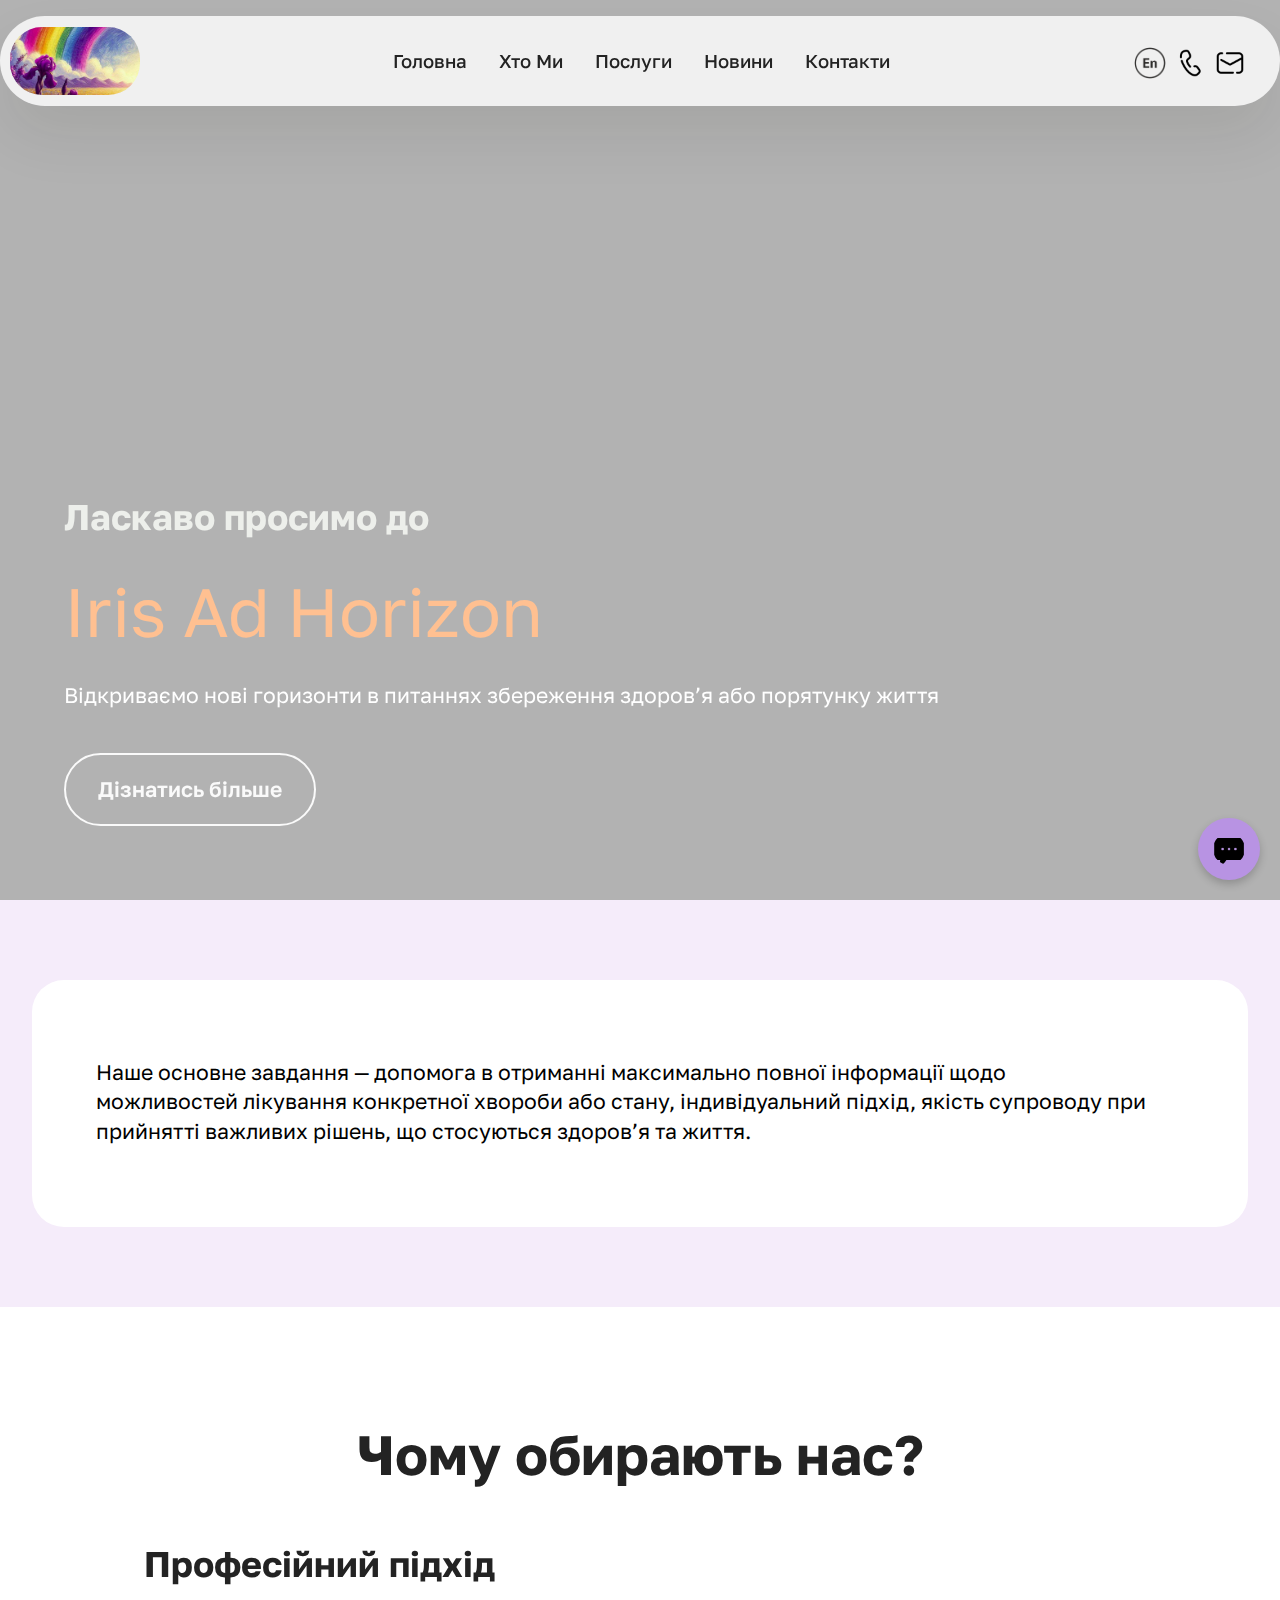
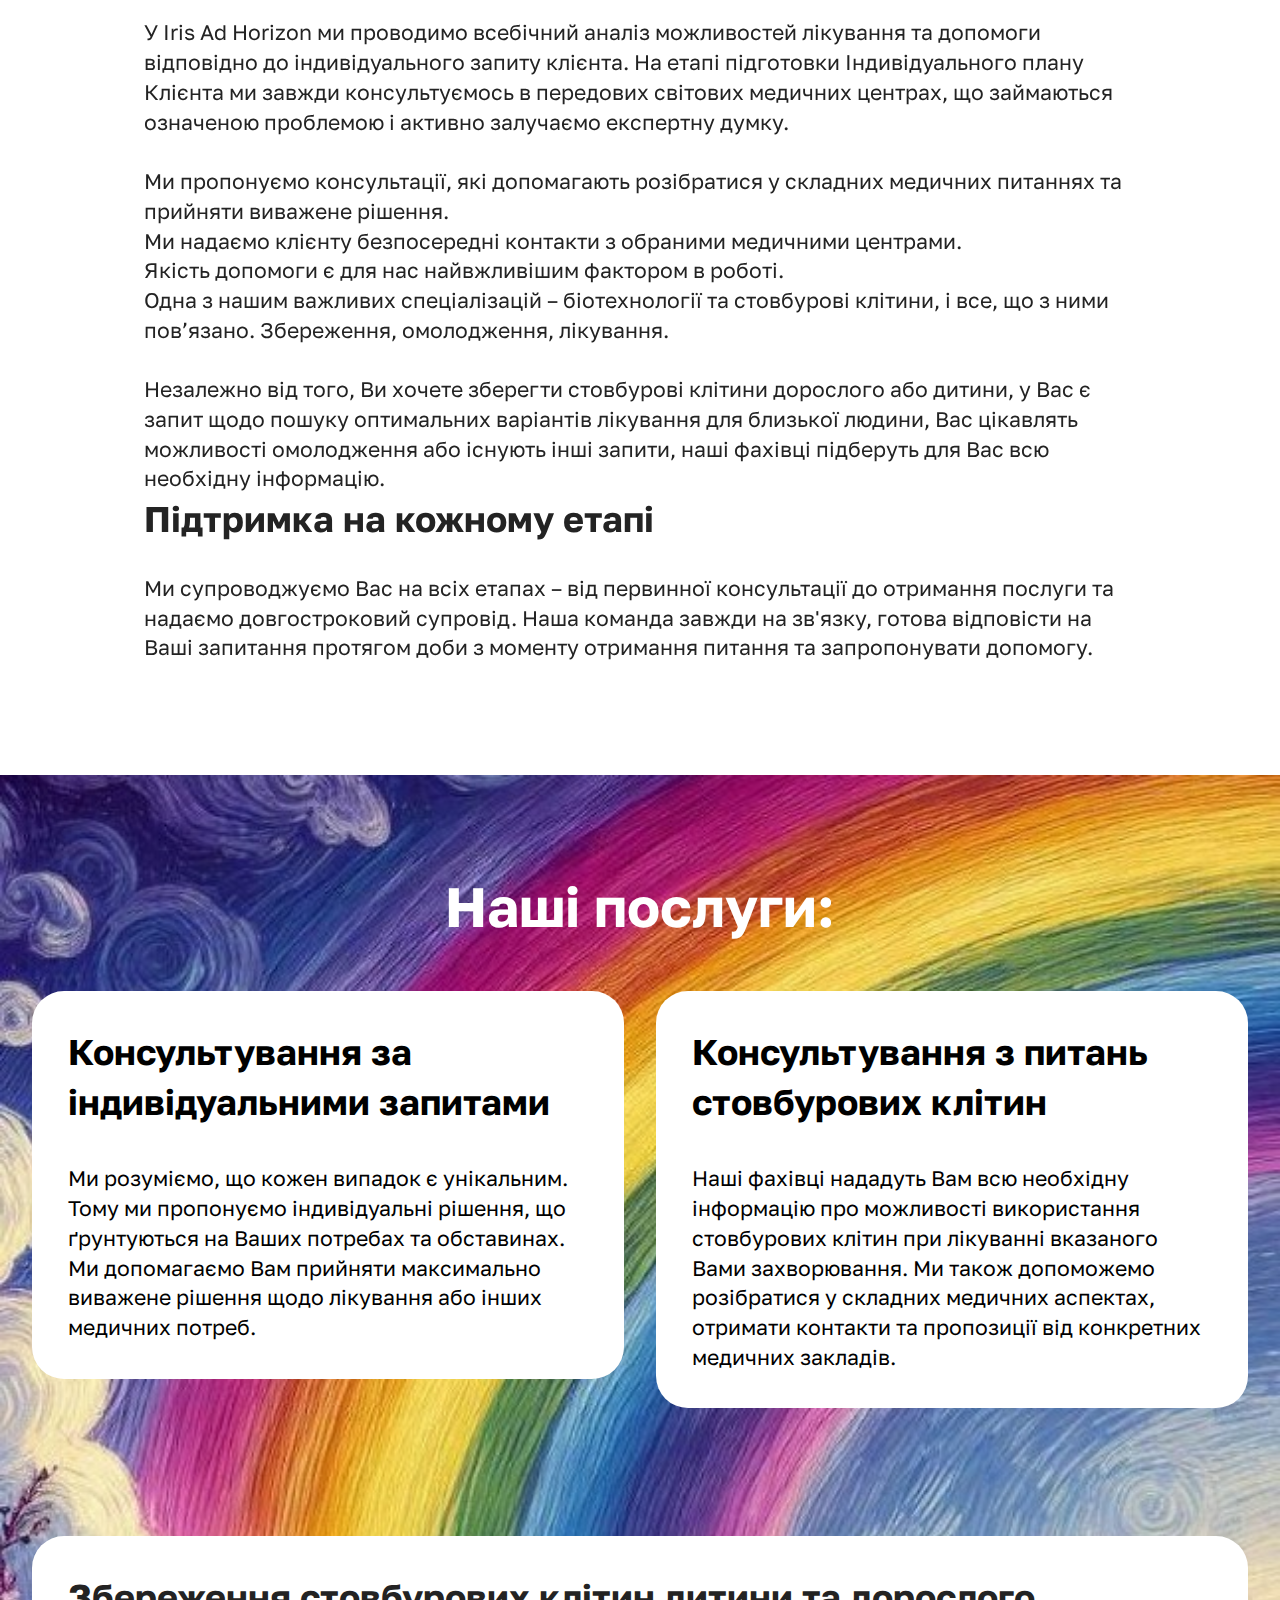
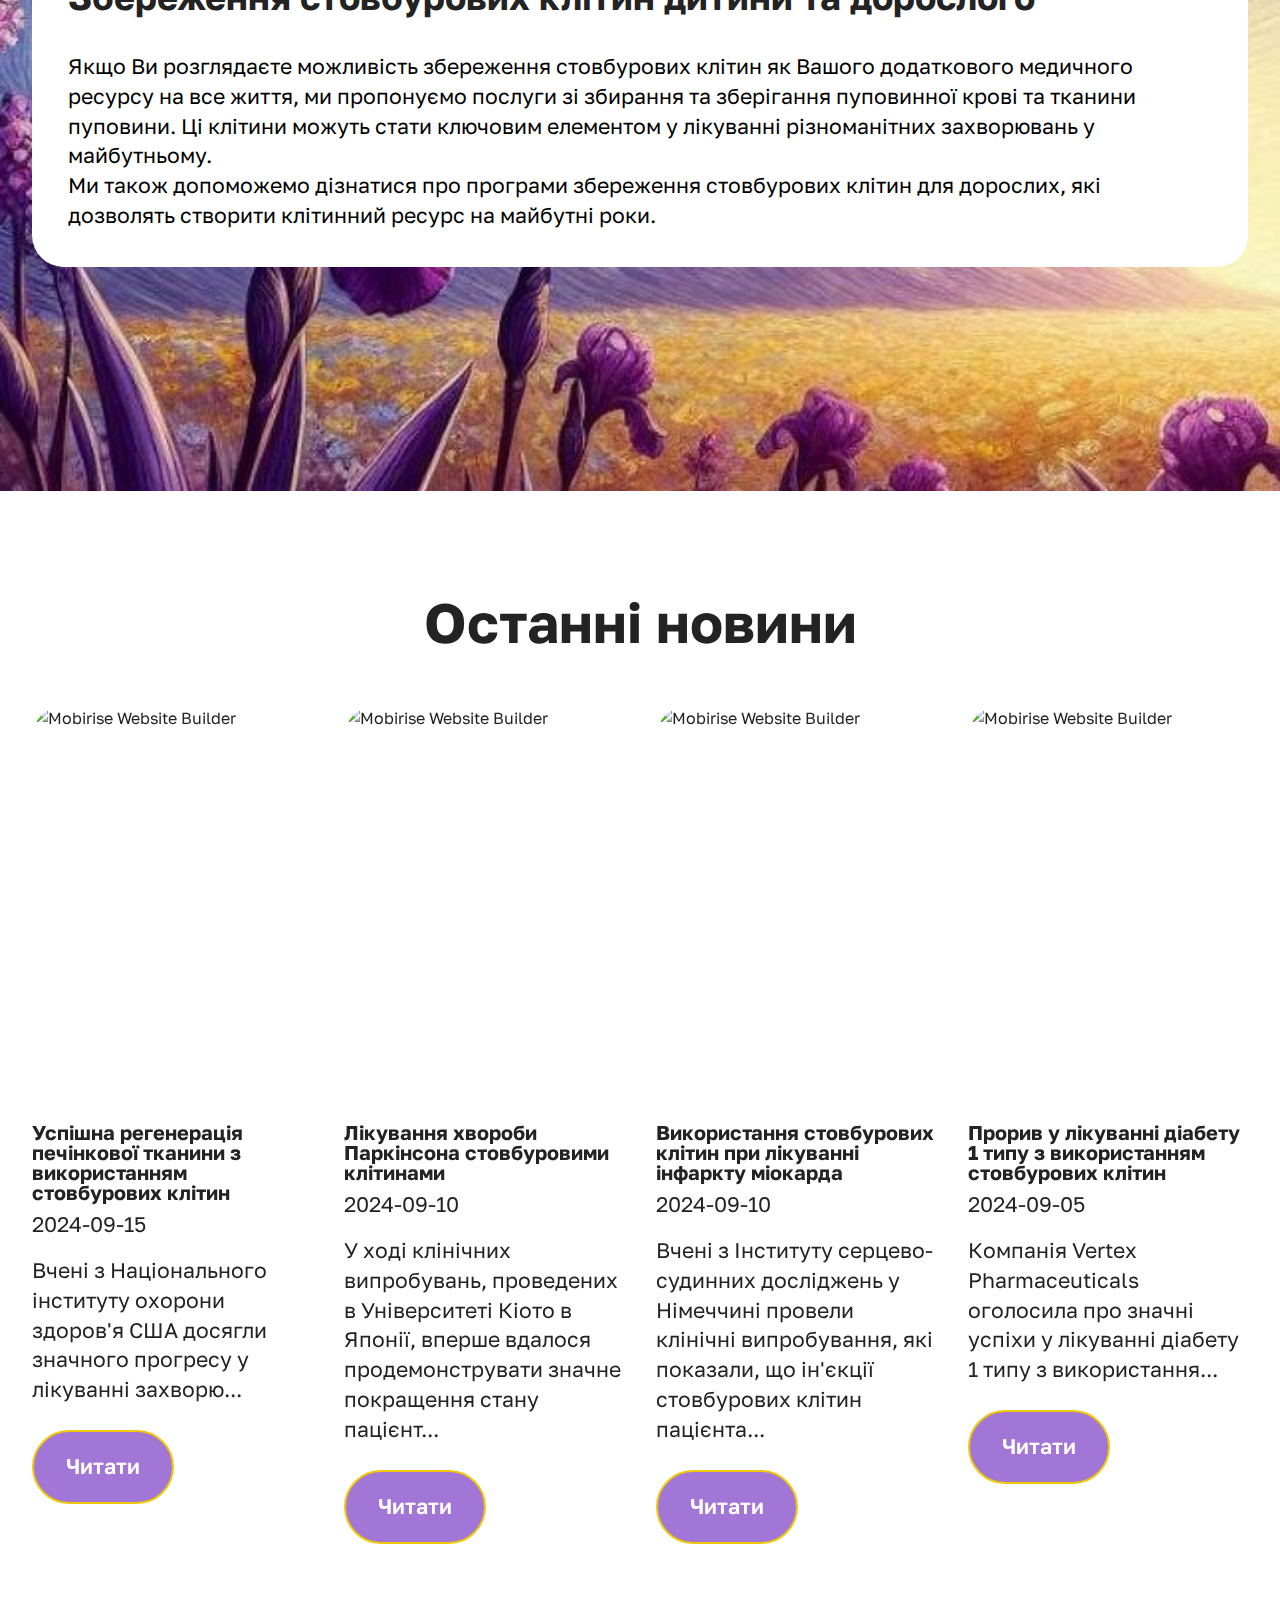
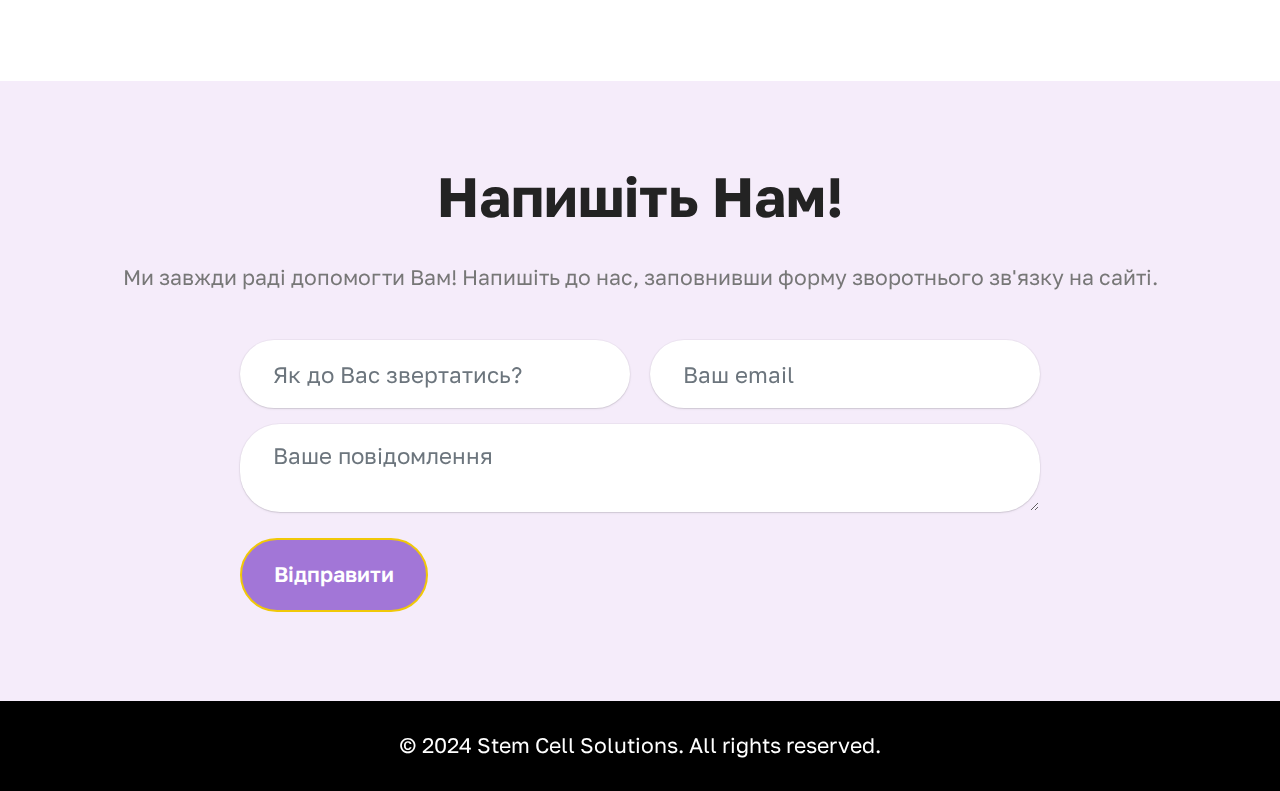
==== index.html @ 9f1b7151 "Initial commit" ====
<!DOCTYPE html>
<html >
<head>

  <meta charset="UTF-8">
  <meta http-equiv="X-UA-Compatible" content="IE=edge">
  <meta name="Iris Ad Horizon">
  <meta name="viewport" content="width=device-width, initial-scale=1, minimum-scale=1">
  <link rel="shortcut icon" href="accets/images/photo-1471864190281-a93a3070b-h_m16xh5ws.jpg" type="accets/image/x-icon">
  <meta name="description" content="Explore our mission to promote stem cell knowledge and provide personalized solutions for consultations and storage, ensuring safety and innovation.">
  <title>Iris Ad Horizon</title>
  <link rel="stylesheet" href="accets/css/stylesheet_v1.css">
  <link rel="stylesheet" href="accets/css/stylesheet_v2.css">
  <link rel="stylesheet" href="accets/css/stylesheet_v3.css">
  <link rel="stylesheet" href="accets/css/stylesheet_v4.css">
  <link rel="stylesheet" href="accets/css/stylesheet_v5.css">
  <link rel="stylesheet" href="accets/css/stylesheet_v6.css">
  <link rel="stylesheet" href="accets/css/stylesheet_v7.css">
  <link rel="preload" href="https://fonts.googleapis.com/css2?family=Golos+Text:wght@400;700&display=swap&display=swap" as="style" onload="this.onload=null;this.rel='stylesheet'">
  <noscript><link rel="stylesheet" href="https://fonts.googleapis.com/css2?family=Golos+Text:wght@400;700&display=swap&display=swap"></noscript>
  <link rel="stylesheet" href="accets/css/stylesheet_v8.css" type="text/css">

</head>
<body>

<!-- HTML -->
<div id="call-widget">
  <div id="call-button">
      <img src="accets/icon/social_media.png" alt="Email" width="32" height="32">
  </div>
  <div id="messenger-menu">
    <a href="https://t.me/@" target="_blank">
      <img src="accets/icon/telegram.png" alt="Telegram" />
    </a>
    <a href="viber://chat?number=%2B380961358158">
      <img src="accets/icon/viber.png" alt="Viber" />
    </a>
    <a href="https://wa.me/380961358158">
      <img src="accets/icon/whats_up.png" alt="WhatsUp" />
    </a>
  </div>
</div>

  <section data-bs-version="5.1" class="menu menu2 cid-uoF4M8DX22" once="menu" id="menu-5-uoF4M8DX22">
        

        <nav class="navbar navbar-dropdown navbar-fixed-top navbar-expand-lg">
                <div class="container">
                        <div class="navbar-brand">
                                <span class="navbar-logo">
                                        <a href="index.html">
                                                <img src="accets/images/photo-1471864190281-a93a3070b-h_m16xh5ws.jpg" alt="Flower field" style="height: 4.3rem;">
                                        </a>
                                </span>
                                
                        </div>
                        <button class="navbar-toggler" type="button" data-toggle="collapse" data-bs-toggle="collapse" data-target="#navbarSupportedContent" data-bs-target="#navbarSupportedContent" aria-controls="navbarNavAltMarkup" aria-expanded="false" aria-label="Toggle navigation">
                                <div class="hamburger">
                                        <span>
                                            <link rel="icon" href="accets/icon/logo.png" type="image/x-icon">
                                        </span>
                                        <span></span>
                                </div>
                        </button>
                        <div class="collapse navbar-collapse" id="navbarSupportedContent">
                                <ul class="navbar-nav nav-dropdown nav-right" data-app-modern-menu="true"><li class="nav-item">
                                                <a class="nav-link link text-black display-4" href="index.html">Головна</a>
                                        </li>
                                        <li class="nav-item">
                                                <a class="nav-link link text-black display-4" href="about_us.html" aria-expanded="false">Хто Ми<br></a>
                                        </li>
                                        <li class="nav-item">
                                                <a class="nav-link link text-black display-4" href="price.html">Послуги</a>
                                        </li>
                                        <li class="nav-item">
                                                <a class="nav-link link text-black display-4" href="news.html">Новини</a>
                                        </li>
                                        <li class="nav-item">
                                                <a class="nav-link link text-black display-4" href="contact.html">Контакти</a>
                                        </li>

                                </ul>
                            
                                <div class="icons-menu">
                                        <a class="iconfont-wrapper" href="mailto: service@irismedconsult.com">
                                               <img src="accets/icon/change_language.png" alt="Change language" width="32" height="32">
                                        </a>
                                        <a class="iconfont-wrapper" href="tel:+380 96 135 8158">
                                            <img src="accets/icon/phone.png" alt="Phone" width="32" height="32">
                                        </a>
                                        <a class="iconfont-wrapper" href="mailto: service@irismedconsult.com">
                                               <img src="accets/icon/email.png" alt="Email" width="32" height="32">
                                        </a>
                                        
                                </div>
                                
                        </div>
                </div>
        </nav>
</section>

<section data-bs-version="5.1" class="header18 cid-uoF4M8DMBl mbr-fullscreen mbr-parallax-background" id="hero-15-uoF4M8DMBl">


  <div class="mbr-overlay" style="opacity: 0.3; background-color: rgb(0, 0, 0);"></div>
  <div class="container-fluid">
    <div class="row">
      <div class="content-wrap col-12 col-md-12">
        <h1 class="mbr-section-title mbr-fonts-style mbr-white mb-4 display-5"><strong>Ласкаво просимо до</strong></h1>
        <h2 class="mbr-section-subtitle mbr-fonts-style mbr-white mb-4 display-1">Iris Ad Horizon</h2>
        <p class="mbr-fonts-style mbr-text mbr-white mb-4 display-7">Відкриваємо нові горизонти в питаннях збереження здоров’я або порятунку життя<br></p>
        <div class="mbr-section-btn"><a class="btn btn-white-outline display-7" href="about_us.html">Дізнатись більше</a></div>
      </div>
    </div>
  </div>
</section>

<section data-bs-version="5.1" class="article8 cid-uoF4M8Fifi" id="about-us-8-uoF4M8Fifi">

  <div class="container">
    <div class="row justify-content-center">
      <div class="card col-md-12 col-lg-12">
        <div class="card-wrapper">
          <div class="image-wrapper d-flex justify-content-center mb-4">

          </div>
          <div class="card-content-text">

          <div class="row card-box align-left">


            <div class="item features-without-image col-12">
              <div class="item-wrapper">

                <p class="mbr-text mbr-fonts-style display-7"><br>Наше основне завдання — допомога в отриманні максимально повної інформації щодо можливостей лікування конкретної хвороби або стану, індивідуальний підхід, якість  супроводу при прийнятті важливих рішень, що стосуються здоров’я та життя. </p>
              </div>
            </div>

          </div>
          </div>
        </div>
      </div>
    </div>
  </div>
</section>

<section data-bs-version="5.1" class="features032 .cid-uoF4M8Fam5" id="features032-1" style="padding: 7em;">

    <div class="mbr-overlay" style="opacity: 0.5; background-color: rgb(255, 255, 255);"></div>
  <div class="container">
    <div class="row justify-content-center">
      <div class="col-12 mb-5 content-head">
        <h3 class="mbr-section-title mbr-fonts-style align-center mb-0 display-2"><strong>Чому обирають нас?</strong></h3>
      </div>
    </div>
    <div class="row">
      <div class="item features-without-image col-12 col-lg-12 active item-mb">
        <div class="item-wrapper">
          <div class="card-box align-left">

               <h6 class="panel-title-edit mbr-semibold mbr-fonts-style mb-0 display-5"><b>Професійний підхід</b></h6>
               <p class="card-text mbr-fonts-style display-7"><br> У Iris Ad Horizon ми проводимо всебічний аналіз можливостей лікування та допомоги відповідно до індивідуального запиту клієнта. На етапі підготовки Індивідуального плану Клієнта ми завжди консультуємось в передових світових медичних центрах, що займаються означеною проблемою і активно залучаємо експертну думку.<br>
<br>Ми пропонуємо консультації, які допомагають  розібратися у складних медичних питаннях та прийняти виважене рішення.<br>
Ми надаємо клієнту безпосередні контакти з обраними медичними центрами.<br>
 Якість допомоги є для нас найвжливішим фактором в роботі.<br>
Одна з нашим важливих спеціалізацій – біотехнології та стовбурові клітини, і все, що з ними пов’язано. Збереження, омолодження, лікування.<br>

<br>Незалежно від того, Ви хочете зберегти стовбурові клітини дорослого або дитини, у Вас є  запит щодо пошуку оптимальних варіантів лікування для близької людини, Вас цікавлять можливості омолодження або існують інші запити, наші фахівці підберуть для Вас всю необхідну інформацію.</p>
          </div>
        </div>
      </div>

      <div class="item features-without-image col-12 col-lg-12 active item-mb">
        <div class="item-wrapper">
          <div class="card-box align-left">

               <h6 class="panel-title-edit mbr-semibold mbr-fonts-style mb-0 display-5"><b>Підтримка на кожному етапі</b></h6>
               <p class="card-text mbr-fonts-style display-7"><br> Ми супроводжуємо Вас на всіх етапах – від первинної консультації до отримання  послуги та надаємо довгостроковий супровід. Наша команда завжди на зв'язку, готова відповісти на Ваші запитання протягом доби з моменту отримання питання та запропонувати допомогу.
          </div>
        </div>
      </div>


    </div>
  </div>
</section>

<!--<section data-bs-version="5.1" class="list1 cid-uoF4M8EHma" id="faq-1-uoF4M8EHma">-->
<!--    -->
<!--    -->
<!--    <div class="container">-->
<!--        <div class="row justify-content-center">-->
<!--            <div class="col-12 col-md-12 col-lg-10 m-auto">-->
<!--                <div class="content">-->
<!--                    <div class="row justify-content-center mb-5">-->
<!--                        <div class="col-12 content-head">-->
<!--                            <div class="mbr-section-head">-->
<!--                                <h4 class="mbr-section-title mbr-fonts-style align-center mb-0 display-2">-->
<!--                                    <strong>Чому обирають нас?</strong><br>-->
<!--                                </h4>-->
<!--                                -->
<!--                            </div>-->
<!--                        </div>-->
<!--                    </div>-->
<!--                    <div id="bootstrap-accordion_4" class="panel-group accordionStyles accordion" role="tablist" aria-multiselectable="true">-->
<!--                        <div class="card">-->
<!--                            <div class="card-header" role="tab" id="headingOne">-->
<!--                                <a role="button" class="panel-title collapsed" data-toggle="collapse" data-bs-toggle="collapse" data-core="" href="#collapse1_4" aria-expanded="false" aria-controls="collapse1">-->
<!--                                    <h6 class="panel-title-edit mbr-semibold mbr-fonts-style mb-0 display-5">Експертне консультування</h6>-->
<!--                                     <span class="sign"><img src="accets/icon/arrow.png" alt="arrow" width="10" height="10"></span>-->
<!--                                </a>-->
<!--                            </div>-->
<!--                            <div id="collapse1_4" class="panel-collapse noScroll collapse" role="tabpanel" aria-labelledby="headingOne" data-parent="#accordion" data-bs-parent="#bootstrap-accordion_4">-->
<!--                                <div class="panel-body">-->
<!--                                    <p class="mbr-fonts-style panel-text display-7">У Iris Ad Horizon ми пишаємося нашим глибоким розумінням усіх аспектів використання стовбурових клітин. Ми пропонуємо консультації, які допоможуть вам розібратися у складних медичних питаннях, пов'язаних із клітинними технологіями. Незалежно від того, чи ви хочете зберегти пуповинну кров вашої дитини або дізнатися про інші способи використання стовбурових клітин, наші фахівці нададуть вам всю необхідну інформацію.</p>-->
<!--                                </div>-->
<!--                            </div>-->
<!--                        </div>-->
<!--                        <div class="card">-->
<!--                            <div class="card-header" role="tab" id="headingOne">-->
<!--                                <a role="button" class="panel-title collapsed" data-toggle="collapse" data-bs-toggle="collapse" data-core="" href="#collapse2_4" aria-expanded="false" aria-controls="collapse2">-->
<!--                                    <h6 class="panel-title-edit mbr-semibold mbr-fonts-style mb-0 display-5">Персоналізовані рішення для здоров'я</h6>-->
<!--                                    <span class="sign"><img src="accets/icon/arrow.png" alt="arrow" width="10" height="10"></span>-->
<!--                                </a>-->
<!--                            </div>-->
<!--                            <div id="collapse2_4" class="panel-collapse noScroll collapse" role="tabpanel" aria-labelledby="headingOne" data-parent="#accordion" data-bs-parent="#bootstrap-accordion_4">-->
<!--                                <div class="panel-body">-->
<!--                                    <p class="mbr-fonts-style panel-text display-7">Ми розуміємо, що кожен випадок є унікальним. Тому ми пропонуємо індивідуальний підхід, що ґрунтується на ваших потребах та обставинах. Ми допомагаємо вам не просто вибрати послугу, але й ухвалити обґрунтоване рішення, яке буде оптимальним для вашої родини.</p>-->
<!--                                </div>-->
<!--                            </div>-->
<!--                        </div>-->
<!--                        <div class="card">-->
<!--                            <div class="card-header" role="tab" id="headingOne">-->
<!--                                <a role="button" class="panel-title collapsed" data-toggle="collapse" data-bs-toggle="collapse" data-core="" href="#collapse3_4" aria-expanded="false" aria-controls="collapse3">-->
<!--                                    <h6 class="panel-title-edit mbr-semibold mbr-fonts-style mb-0 display-5">Доступ до кращих технологій та партнерів</h6>-->
<!--                                    <span class="sign"><img src="accets/icon/arrow.png" alt="arrow" width="10" height="10"></span>-->
<!--                                </a>-->
<!--                            </div>-->
<!--                            <div id="collapse3_4" class="panel-collapse noScroll collapse" role="tabpanel" aria-labelledby="headingOne" data-parent="#accordion" data-bs-parent="#bootstrap-accordion_4">-->
<!--                                <div class="panel-body">-->
<!--                                    <p class="mbr-fonts-style panel-text display-7"> Співпрацюючи з передовими біобанками, такими як Swiss Stem Cells Biotech (SSCB), ми забезпечуємо доступ до найсучасніших технологій у галузі зберігання стовбурових клітин. Ваші зразки будуть надійно збережені у Швейцарії — країні, яка славиться своїми високими стандартами якості.</p>-->
<!--                                </div>-->
<!--                            </div>-->
<!--                        </div>-->
<!--                        <div class="card">-->
<!--                            <div class="card-header" role="tab" id="headingOne">-->
<!--                                <a role="button" class="panel-title collapsed" data-toggle="collapse" data-bs-toggle="collapse" data-core="" href="#collapse4_4" aria-expanded="false" aria-controls="collapse4">-->
<!--                                    <h6 class="panel-title-edit mbr-semibold mbr-fonts-style mb-0 display-5">Підтримка на кожному етапі</h6>-->
<!--                                    <span class="sign"><img src="accets/icon/arrow.png" alt="arrow" width="10" height="10"></span>-->
<!--                                </a>-->
<!--                            </div>-->
<!--                            <div id="collapse4_4" class="panel-collapse noScroll collapse" role="tabpanel" aria-labelledby="headingOne" data-parent="#accordion" data-bs-parent="#bootstrap-accordion_4">-->
<!--                                <div class="panel-body">-->
<!--                                    <p class="mbr-fonts-style panel-text display-7"> Ми супроводжуємо вас на всіх етапах – від первинної консультації до виконання обраних послуг та довгострокового супроводу. Наша команда завжди на зв'язку, готова відповісти на ваші запитання та запропонувати допомогу.</p>-->
<!--                                </div>-->
<!--                            </div>-->
<!--                        </div>-->
<!--                        -->
<!--                        -->
<!--                    </div>-->
<!--                </div>-->
<!--            </div>-->
<!--        </div>-->
<!--    </div>-->
<!--</section>-->

<section data-bs-version="5.1" class="features032 cid-uoFo0C6xsm" id="features032-2">

  <div class="container">
    <div class="row justify-content-center">
      <div class="col-12 mb-5 content-head">
        <h3 class="mbr-section-title mbr-fonts-style align-center mb-0 display-2"><strong>Наші послуги:</strong></h3>
        
      </div>
    </div>
    <div class="row">
      
      <div class="item features-without-image col-12 col-lg-6 item-mb">
        <div class="item-wrapper">
          <div class="card-box align-left">
            
            <h5 class="card-title mbr-fonts-style display-5"><strong>Консультування за індивідуальними запитами</strong></h5>
            <p class="card-text mbr-fonts-style display-7"> <br>Ми розуміємо, що кожен випадок є унікальним. Тому ми пропонуємо індивідуальні рішення, що ґрунтуються на Ваших потребах та обставинах. Ми допомагаємо Вам прийняти максимально виважене рішення щодо лікування або інших медичних потреб.</p>
          </div>
        </div>
      </div><div class="item features-without-image col-12 col-lg-6 item-mb">
        <div class="item-wrapper">
          <div class="card-box align-left">
            
            <h5 class="card-title mbr-fonts-style display-5"><strong>Консультування з питань стовбурових клітин</strong></h5>
            <p class="card-text mbr-fonts-style display-7"><br>Наші фахівці нададуть Вам всю необхідну інформацію про можливості використання стовбурових клітин при лікуванні вказаного Вами захворювання. Ми також допоможемо розібратися у складних медичних аспектах, отримати контакти та пропозиції від конкретних медичних закладів.</p>
          </div>
        </div>
      </div>
      
      
    <div class="item features-without-image col-12 col-lg-12 active item-mb">
        <div class="item-wrapper">
          <div class="card-box align-left">

               <h6 class="panel-title-edit mbr-semibold mbr-fonts-style mb-0 display-5"><b>Збереження стовбурових клітин дитини та дорослого</b></h6>
               <p class="card-text mbr-fonts-style display-7"><br> Якщо Ви розглядаєте можливість збереження стовбурових клітин як Вашого додаткового медичного ресурсу на все життя, ми пропонуємо послуги зі збирання та зберігання пуповинної крові та тканини пуповини. Ці клітини можуть стати ключовим елементом у лікуванні різноманітних захворювань у майбутньому.
 <br>Ми також допоможемо дізнатися про програми збереження стовбурових клітин для дорослих, які дозволять створити клітинний ресурс на майбутні роки.
          </div>
        </div>
      </div>
      
    </div>
  </div>
</section>


<section data-bs-version="5.1" class="features03 cid-uoF4M8Fam5" id="news-1-uoF4M8Fam5">
  
  
  <div class="container-fluid">
    <div class="row justify-content-center mb-5">
      <div class="col-12 content-head">
        <div class="mbr-section-head">
          <h4 class="mbr-section-title mbr-fonts-style align-center mb-0 display-2">
            <strong>Останні новини</strong><br>
          </h4>
          
        </div>
      </div>
    </div>
    <div class="row">
      <div class="item features-image col-12 col-md-6 col-lg-3 active">
        <div class="item-wrapper">
          <div class="item-img mb-3">
            <img src="https://r.mobirisesite.com/704950/assets/images/photo-1554734867-bf3c00a49371.jpeg" alt="Mobirise Website Builder" title="" data-slide-to="1" data-bs-slide-to="1">
          </div>
          <div class="item-content align-left">
            <h5 class="item-title mbr-fonts-style mt-0 mb-2"><strong>Успішна регенерація печінкової тканини з використанням стовбурових клітин</strong></h5>
            <p class="mbr-text mbr-fonts-style mb-3 display-7">2024-09-15</p>
            <p class="mbr-text mbr-fonts-style mb-3 display-7">Вчені з Національного інституту охорони здоров'я США досягли значного прогресу у лікуванні захворю...</p>
            <div class="mbr-section-btn item-footer"><a href="" class="btn item-btn btn-primary display-7">Читати</a></div>
          </div>
        </div>
      </div>
      <div class="item features-image col-12 col-md-6 col-lg-3">
        <div class="item-wrapper">
          <div class="item-img mb-3">
              <img src="https://r.mobirisesite.com/704950/assets/images/g7404f0bc02bd22dcd1096facae51-h_m16ymgss.jpg" alt="Mobirise Website Builder" title="">
          </div>
          <div class="item-content align-left">
            <h5 class="item-title mbr-fonts-style mb-2 mt-0 "><strong>Лікування хвороби Паркінсона стовбуровими клітинами</strong></h5>
            <p class="mbr-text mbr-fonts-style mb-3 display-7">2024-09-10</p>
            <p class="mbr-text mbr-fonts-style mb-3 display-7">У ході клінічних випробувань, проведених в Університеті Кіото в Японії, вперше вдалося продемонструвати значне покращення стану пацієнт...</p>
            <div class="mbr-section-btn item-footer"><a href="" class="btn item-btn btn-primary display-7">Читати</a></div>
          </div>
        </div>
      </div><div class="item features-image col-12 col-md-6 col-lg-3">
        <div class="item-wrapper">
          <div class="item-img mb-3">
            <img src="https://r.mobirisesite.com/704950/assets/images/g426490de00b534662c4dbd2c24bd-h_m16ylgam.jpg" alt="Mobirise Website Builder" title="" data-slide-to="2" data-bs-slide-to="1">
          </div>
          <div class="item-content align-left">
            <h5 class="item-title mbr-fonts-style mb-2 mt-0 "><strong>Використання стовбурових клітин при лікуванні інфаркту міокарда</strong></h5>
            <p class="mbr-text mbr-fonts-style mb-3 display-7">2024-09-10</p>
            <p class="mbr-text mbr-fonts-style mb-3 display-7">Вчені з Інституту серцево-судинних досліджень у Німеччині провели клінічні випробування, які показали, що ін'єкції стовбурових клітин пацієнта...</p>
            <div class="mbr-section-btn item-footer"><a href="" class="btn item-btn btn-primary display-7">Читати</a></div>
          </div>
        </div>
      </div>
      
      <div class="item features-image col-12 col-md-6 col-lg-3">
        <div class="item-wrapper">
          <div class="item-img mb-3">
            <img src="https://r.mobirisesite.com/704950/assets/images/photo-1532938911079-1b06ac7ceec7.jpeg" alt="Mobirise Website Builder" title="" data-slide-to="3" data-bs-slide-to="2">
          </div>
          <div class="item-content align-left">
            <h5 class="item-title mbr-fonts-style mb-2 mt-0 "><strong>Прорив у лікуванні діабету 1 типу з використанням стовбурових клітин</strong></h5>
            <p class="mbr-text mbr-fonts-style mb-3 display-7">2024-09-05</p>
            <p class="mbr-text mbr-fonts-style mb-3 display-7">Компанія Vertex Pharmaceuticals оголосила про значні успіхи у лікуванні діабету 1 типу з використання...</p>
            <div class="mbr-section-btn item-footer"><a href="" class="btn item-btn btn-primary display-7">Читати</a></div>
          </div>
        </div>
      </div>
    </div>
  </div>
</section>

<section data-bs-version="5.1" class="form5 cid-uoF4M8Fifi" id="contact-form-2-uoF4M8I56y">
    <div class="container">
        <div class="row justify-content-center">
            <div class="col-12 content-head">
                <div class="mbr-section-head mb-5">
                    <h3 class="mbr-section-title mbr-fonts-style align-center mb-0 display-2">
                        <strong>Напишіть Нам!</strong>
                    </h3>
                    <p class="card-text mbr-fonts-style align-center display-7" style="color: #777;;"><br> Ми завжди раді допомогти Вам! Напишіть до нас, заповнивши  форму зворотнього зв'язку на сайті. </p>
                </div>
            </div>
        </div>
        <div class="row justify-content-center">
            <div class="col-lg-8 mx-auto mbr-form" data-form-type="formoid">
                <form action="https://irismedconsult.com/" method="POST" class="mbr-form form-with-styler" data-form-title="Form Name"><input type="hidden" name="email" data-form-email="true">
                    <div class="row">
                        <div hidden="hidden" data-form-alert="" class="alert alert-success col-12">Thanks for filling out the form!</div>
                        <div hidden="hidden" data-form-alert-danger="" class="alert alert-danger col-12">
                            Oops...! some problem!
                        </div>
                    </div>
                    <div class="dragArea row">
                        <div class="col-md col-sm-12 form-group mb-3" data-for="name">
                            <input type="text" name="name" placeholder="Як до Вас звертатись?" data-form-field="name" class="form-control" value="" id="name-contact-form-2-uoF4M8I56y">
                        </div>
                        <div class="col-md col-sm-12 form-group mb-3" data-for="email">
                            <input type="email" name="email" placeholder="Ваш email" data-form-field="email" class="form-control" value="" id="email-contact-form-2-uoF4M8I56y">
                        </div>
                        <div class="col-12 form-group mb-3" data-for="textarea">
                            <textarea name="textarea" placeholder="Ваше повідомлення" data-form-field="textarea" class="form-control" id="textarea-contact-form-2-uoF4M8I56y"></textarea>
                        </div>
                        <div class="col-lg-12 col-md-12 col-sm-12 align-center mbr-section-btn"><button type="submit" class="btn btn-primary display-7">Відправити</button></div>
                    </div>
                </form>
            </div>
        </div>
    </div>
</section>

<section data-bs-version="5.1" class="footer4 cid-uoF4M8IpaB" once="footers" id="footer-4-uoF4M8IpaB">

    

    

    <div class="container">
        <div class="media-container-row align-center mbr-white">
            <div class="col-12">
                <p class="mbr-text mb-0 mbr-fonts-style display-7">© 2024 Stem Cell Solutions. All rights reserved.</p>
            </div>
        </div>
    </div>
</section>


  <script src=""></script>
  <script src="accets/js/js_v1.js"></script>
  <script src="accets/js/js_v2.js"></script>
  <script src="accets/js/js_v3.js"></script>
  <script src="accets/js/js_v4.js"></script>
  <script src="accets/js/js_v5.js"></script>
  <script src="accets/js/js_v6.js"></script>
  <script src="accets/js/js_v7.js"></script>
  <script src="accets/js/js_v8.js"></script>
  
  
  
</body>
</html>
---- accets/css/stylesheet_v1.css ----
@font-face {
  font-family: 'Moririse2';
  font-display: swap;
  src:  url('mobirise2.eot?f2bix4');
  src:  url('mobirise2.eot?f2bix4#iefix') format('embedded-opentype'),
    url('mobirise2.ttf?f2bix4') format('truetype'),
    url('mobirise2.woff?f2bix4') format('woff'),
    url('mobirise2.svg?f2bix4#mobirise2') format('svg');
  font-weight: normal;
  font-style: normal;
}

[class^="mobi-"], [class*=" mobi-"] {
  /* use !important to prevent issues with browser extensions that change fonts */
  font-family: 'Moririse2' !important;
  speak: none;
  font-style: normal;
  font-weight: normal;
  font-variant: normal;
  text-transform: none;
  line-height: 1;

  /* Better Font Rendering =========== */
  -webkit-font-smoothing: antialiased;
  -moz-osx-font-smoothing: grayscale;
}

.mobi-mbri-add-submenu:before {
  content: "\e900";
}
.mobi-mbri-alert:before {
  content: "\e901";
}
.mobi-mbri-align-center:before {
  content: "\e902";
}
.mobi-mbri-align-justify:before {
  content: "\e903";
}
.mobi-mbri-align-left:before {
  content: "\e904";
}
.mobi-mbri-align-right:before {
  content: "\e905";
}
.mobi-mbri-android:before {
  content: "\e906";
}
.mobi-mbri-apple:before {
  content: "\e907";
}
.mobi-mbri-arrow-down:before {
  content: "\e908";
}
.mobi-mbri-arrow-next:before {
  content: "\e909";
}
.mobi-mbri-arrow-prev:before {
  content: "\e90a";
}
.mobi-mbri-arrow-up:before {
  content: "\e90b";
}
.mobi-mbri-bold:before {
  content: "\e90c";
}
.mobi-mbri-bookmark:before {
  content: "\e90d";
}
.mobi-mbri-bootstrap:before {
  content: "\e90e";
}
.mobi-mbri-briefcase:before {
  content: "\e90f";
}
.mobi-mbri-browse:before {
  content: "\e910";
}
.mobi-mbri-bulleted-list:before {
  content: "\e911";
}
.mobi-mbri-calendar:before {
  content: "\e912";
}
.mobi-mbri-camera:before {
  content: "\e913";
}
.mobi-mbri-cart-add:before {
  content: "\e914";
}
.mobi-mbri-cart-full:before {
  content: "\e915";
}
.mobi-mbri-cash:before {
  content: "\e916";
}
.mobi-mbri-change-style:before {
  content: "\e917";
}
.mobi-mbri-chat:before {
  content: "\e918";
}
.mobi-mbri-clock:before {
  content: "\e919";
}
.mobi-mbri-close:before {
  content: "\e91a";
}
.mobi-mbri-cloud:before {
  content: "\e91b";
}
.mobi-mbri-code:before {
  content: "\e91c";
}
.mobi-mbri-contact-form:before {
  content: "\e91d";
}
.mobi-mbri-credit-card:before {
  content: "\e91e";
}
.mobi-mbri-cursor-click:before {
  content: "\e91f";
}
.mobi-mbri-cust-feedback:before {
  content: "\e920";
}
.mobi-mbri-database:before {
  content: "\e921";
}
.mobi-mbri-delivery:before {
  content: "\e922";
}
.mobi-mbri-desktop:before {
  content: "\e923";
}
.mobi-mbri-devices:before {
  content: "\e924";
}
.mobi-mbri-down:before {
  content: "\e925";
}
.mobi-mbri-download-2:before {
  content: "\e926";
}
.mobi-mbri-download:before {
  content: "\e927";
}
.mobi-mbri-drag-n-drop-2:before {
  content: "\e928";
}
.mobi-mbri-drag-n-drop:before {
  content: "\e929";
}
.mobi-mbri-edit-2:before {
  content: "\e92a";
}
.mobi-mbri-edit:before {
  content: "\e92b";
}
.mobi-mbri-error:before {
  content: "\e92c";
}
.mobi-mbri-extension:before {
  content: "\e92d";
}
.mobi-mbri-features:before {
  content: "\e92e";
}
.mobi-mbri-file:before {
  content: "\e92f";
}
.mobi-mbri-flag:before {
  content: "\e930";
}
.mobi-mbri-folder:before {
  content: "\e931";
}
.mobi-mbri-gift:before {
  content: "\e932";
}
.mobi-mbri-github:before {
  content: "\e933";
}
.mobi-mbri-globe-2:before {
  content: "\e934";
}
.mobi-mbri-globe:before {
  content: "\e935";
}
.mobi-mbri-growing-chart:before {
  content: "\e936";
}
.mobi-mbri-hearth:before {
  content: "\e937";
}
.mobi-mbri-help:before {
  content: "\e938";
}
.mobi-mbri-home:before {
  content: "\e939";
}
.mobi-mbri-hot-cup:before {
  content: "\e93a";
}
.mobi-mbri-idea:before {
  content: "\e93b";
}
.mobi-mbri-image-gallery:before {
  content: "\e93c";
}
.mobi-mbri-image-slider:before {
  content: "\e93d";
}
.mobi-mbri-info:before {
  content: "\e93e";
}
.mobi-mbri-italic:before {
  content: "\e93f";
}
.mobi-mbri-key:before {
  content: "\e940";
}
.mobi-mbri-laptop:before {
  content: "\e941";
}
.mobi-mbri-layers:before {
  content: "\e942";
}
.mobi-mbri-left-right:before {
  content: "\e943";
}
.mobi-mbri-left:before {
  content: "\e944";
}
.mobi-mbri-letter:before {
  content: "\e945";
}
.mobi-mbri-like:before {
  content: "\e946";
}
.mobi-mbri-link:before {
  content: "\e947";
}
.mobi-mbri-lock:before {
  content: "\e948";
}
.mobi-mbri-login:before {
  content: "\e949";
}
.mobi-mbri-logout:before {
  content: "\e94a";
}
.mobi-mbri-magic-stick:before {
  content: "\e94b";
}
.mobi-mbri-map-pin:before {
  content: "\e94c";
}
.mobi-mbri-menu:before {
  content: "\e94d";
}
.mobi-mbri-mobile-2:before {
  content: "\e94e";
}
.mobi-mbri-mobile-horizontal:before {
  content: "\e94f";
}
.mobi-mbri-mobile:before {
  content: "\e950";
}
.mobi-mbri-mobirise:before {
  content: "\e951";
}
.mobi-mbri-more-horizontal:before {
  content: "\e952";
}
.mobi-mbri-more-vertical:before {
  content: "\e953";
}
.mobi-mbri-music:before {
  content: "\e954";
}
.mobi-mbri-new-file:before {
  content: "\e955";
}
.mobi-mbri-numbered-list:before {
  content: "\e956";
}
.mobi-mbri-opened-folder:before {
  content: "\e957";
}
.mobi-mbri-pages:before {
  content: "\e958";
}
.mobi-mbri-paper-plane:before {
  content: "\e959";
}
.mobi-mbri-paperclip:before {
  content: "\e95a";
}
.mobi-mbri-phone:before {
  content: "\e95b";
}
.mobi-mbri-photo:before {
  content: "\e95c";
}
.mobi-mbri-photos:before {
  content: "\e95d";
}
.mobi-mbri-pin:before {
  content: "\e95e";
}
.mobi-mbri-play:before {
  content: "\e95f";
}
.mobi-mbri-plus:before {
  content: "\e960";
}
.mobi-mbri-preview:before {
  content: "\e961";
}
.mobi-mbri-print:before {
  content: "\e962";
}
.mobi-mbri-protect:before {
  content: "\e963";
}
.mobi-mbri-question:before {
  content: "\e964";
}
.mobi-mbri-quote-left:before {
  content: "\e965";
}
.mobi-mbri-quote-right:before {
  content: "\e966";
}
.mobi-mbri-redo:before {
  content: "\e967";
}
.mobi-mbri-refresh:before {
  content: "\e968";
}
.mobi-mbri-responsive-2:before {
  content: "\e969";
}
.mobi-mbri-responsive:before {
  content: "\e96a";
}
.mobi-mbri-right:before {
  content: "\e96b";
}
.mobi-mbri-rocket:before {
  content: "\e96c";
}
.mobi-mbri-sad-face:before {
  content: "\e96d";
}
.mobi-mbri-sale:before {
  content: "\e96e";
}
.mobi-mbri-save:before {
  content: "\e96f";
}
.mobi-mbri-search:before {
  content: "\e970";
}
.mobi-mbri-setting-2:before {
  content: "\e971";
}
.mobi-mbri-setting-3:before {
  content: "\e972";
}
.mobi-mbri-setting:before {
  content: "\e973";
}
.mobi-mbri-share:before {
  content: "\e974";
}
.mobi-mbri-shopping-bag:before {
  content: "\e975";
}
.mobi-mbri-shopping-basket:before {
  content: "\e976";
}
.mobi-mbri-shopping-cart:before {
  content: "\e977";
}
.mobi-mbri-sites:before {
  content: "\e978";
}
.mobi-mbri-smile-face:before {
  content: "\e979";
}
.mobi-mbri-speed:before {
  content: "\e97a";
}
.mobi-mbri-star:before {
  content: "\e97b";
}
.mobi-mbri-success:before {
  content: "\e97c";
}
.mobi-mbri-sun:before {
  content: "\e97d";
}
.mobi-mbri-sun2:before {
  content: "\e97e";
}
.mobi-mbri-tablet-vertical:before {
  content: "\e97f";
}
.mobi-mbri-tablet:before {
  content: "\e980";
}
.mobi-mbri-target:before {
  content: "\e981";
}
.mobi-mbri-timer:before {
  content: "\e982";
}
.mobi-mbri-to-ftp:before {
  content: "\e983";
}
.mobi-mbri-to-local-drive:before {
  content: "\e984";
}
.mobi-mbri-touch-swipe:before {
  content: "\e985";
}
.mobi-mbri-touch:before {
  content: "\e986";
}
.mobi-mbri-trash:before {
  content: "\e987";
}
.mobi-mbri-underline:before {
  content: "\e988";
}
.mobi-mbri-undo:before {
  content: "\e989";
}
.mobi-mbri-unlink:before {
  content: "\e98a";
}
.mobi-mbri-unlock:before {
  content: "\e98b";
}
.mobi-mbri-up-down:before {
  content: "\e98c";
}
.mobi-mbri-up:before {
  content: "\e98d";
}
.mobi-mbri-update:before {
  content: "\e98e";
}
.mobi-mbri-upload-2:before {
  content: "\e98f";
}
.mobi-mbri-upload:before {
  content: "\e990";
}
.mobi-mbri-user-2:before {
  content: "\e991";
}
.mobi-mbri-user:before {
  content: "\e992";
}
.mobi-mbri-users:before {
  content: "\e993";
}
.mobi-mbri-video-play:before {
  content: "\e994";
}
.mobi-mbri-video:before {
  content: "\e995";
}
.mobi-mbri-watch:before {
  content: "\e996";
}
.mobi-mbri-website-theme-2:before {
  content: "\e997";
}
.mobi-mbri-website-theme:before {
  content: "\e998";
}
.mobi-mbri-wifi:before {
  content: "\e999";
}
.mobi-mbri-windows:before {
  content: "\e99a";
}
.mobi-mbri-zoom-in:before {
  content: "\e99b";
}
.mobi-mbri-zoom-out:before {
  content: "\e99c";
}
---- accets/css/stylesheet_v2.css ----
@charset "UTF-8";/*!
 * Bootstrap v5.0.1 (https://getbootstrap.com/)
 * Copyright 2011-2021 The Bootstrap Authors
 * Copyright 2011-2021 Twitter, Inc.
 * Licensed under MIT (https://github.com/twbs/bootstrap/blob/main/LICENSE)
 */:root{--bs-blue:#0d6efd;--bs-indigo:#6610f2;--bs-purple:#6f42c1;--bs-pink:#d63384;--bs-red:#dc3545;--bs-orange:#fd7e14;--bs-yellow:#ffc107;--bs-green:#198754;--bs-teal:#20c997;--bs-cyan:#0dcaf0;--bs-white:#fff;--bs-gray:#6c757d;--bs-gray-dark:#343a40;--bs-primary:#0d6efd;--bs-secondary:#6c757d;--bs-success:#198754;--bs-info:#0dcaf0;--bs-warning:#ffc107;--bs-danger:#dc3545;--bs-light:#f8f9fa;--bs-dark:#212529;--bs-font-sans-serif:system-ui,-apple-system,"Segoe UI",Roboto,"Helvetica Neue",Arial,"Noto Sans","Liberation Sans",sans-serif,"Apple Color Emoji","Segoe UI Emoji","Segoe UI Symbol","Noto Color Emoji";--bs-font-monospace:SFMono-Regular,Menlo,Monaco,Consolas,"Liberation Mono","Courier New",monospace;--bs-gradient:linear-gradient(180deg, rgba(255, 255, 255, 0.15), rgba(255, 255, 255, 0))}*,::after,::before{box-sizing:border-box}@media (prefers-reduced-motion:no-preference){:root{scroll-behavior:smooth}}body{margin:0;font-family:var(--bs-font-sans-serif);font-size:1rem;font-weight:400;line-height:1.5;color:#212529;background-color:#fff;-webkit-text-size-adjust:100%;-webkit-tap-highlight-color:transparent}hr{margin:1rem 0;color:inherit;background-color:currentColor;border:0;opacity:.25}hr:not([size]){height:1px}.h1,.h2,.h3,.h4,.h5,.h6,h1,h2,h3,h4,h5,h6{margin-top:0;margin-bottom:.5rem;font-weight:500;line-height:1.2}.h1,h1{font-size:calc(1.375rem + 1.5vw)}@media (min-width:1200px){.h1,h1{font-size:2.5rem}}.h2,h2{font-size:calc(1.325rem + .9vw)}@media (min-width:1200px){.h2,h2{font-size:2rem}}.h3,h3{font-size:calc(1.3rem + .6vw)}@media (min-width:1200px){.h3,h3{font-size:1.75rem}}.h4,h4{font-size:calc(1.275rem + .3vw)}@media (min-width:1200px){.h4,h4{font-size:1.5rem}}.h5,h5{font-size:1.25rem}.h6,h6{font-size:1rem}p{margin-top:0;margin-bottom:1rem}abbr[data-bs-original-title],abbr[title]{-webkit-text-decoration:underline dotted;text-decoration:underline dotted;cursor:help;-webkit-text-decoration-skip-ink:none;text-decoration-skip-ink:none}address{margin-bottom:1rem;font-style:normal;line-height:inherit}ol,ul{padding-left:2rem}dl,ol,ul{margin-top:0;margin-bottom:1rem}ol ol,ol ul,ul ol,ul ul{margin-bottom:0}dt{font-weight:700}dd{margin-bottom:.5rem;margin-left:0}blockquote{margin:0 0 1rem}b,strong{font-weight:bolder}.small,small{font-size:.875em}.mark,mark{padding:.2em;background-color:#fcf8e3}sub,sup{position:relative;font-size:.75em;line-height:0;vertical-align:baseline}sub{bottom:-.25em}sup{top:-.5em}a{color:#0d6efd;text-decoration:underline}a:hover{color:#0a58ca}a:not([href]):not([class]),a:not([href]):not([class]):hover{color:inherit;text-decoration:none}code,kbd,pre,samp{font-family:var(--bs-font-monospace);font-size:1em;direction:ltr;unicode-bidi:bidi-override}pre{display:block;margin-top:0;margin-bottom:1rem;overflow:auto;font-size:.875em}pre code{font-size:inherit;color:inherit;word-break:normal}code{font-size:.875em;color:#d63384;word-wrap:break-word}a>code{color:inherit}kbd{padding:.2rem .4rem;font-size:.875em;color:#fff;background-color:#212529;border-radius:.2rem}kbd kbd{padding:0;font-size:1em;font-weight:700}figure{margin:0 0 1rem}img,svg{vertical-align:middle}table{caption-side:bottom;border-collapse:collapse}caption{padding-top:.5rem;padding-bottom:.5rem;color:#6c757d;text-align:left}th{text-align:inherit;text-align:-webkit-match-parent}tbody,td,tfoot,th,thead,tr{border-color:inherit;border-style:solid;border-width:0}label{display:inline-block}button{border-radius:0}button:focus:not(:focus-visible){outline:0}button,input,optgroup,select,textarea{margin:0;font-family:inherit;font-size:inherit;line-height:inherit}button,select{text-transform:none}[role=button]{cursor:pointer}select{word-wrap:normal}select:disabled{opacity:1}[list]::-webkit-calendar-picker-indicator{display:none}[type=button],[type=reset],[type=submit],button{-webkit-appearance:button}[type=button]:not(:disabled),[type=reset]:not(:disabled),[type=submit]:not(:disabled),button:not(:disabled){cursor:pointer}::-moz-focus-inner{padding:0;border-style:none}textarea{resize:vertical}fieldset{min-width:0;padding:0;margin:0;border:0}legend{float:left;width:100%;padding:0;margin-bottom:.5rem;font-size:calc(1.275rem + .3vw);line-height:inherit}@media (min-width:1200px){legend{font-size:1.5rem}}legend+*{clear:left}::-webkit-datetime-edit-day-field,::-webkit-datetime-edit-fields-wrapper,::-webkit-datetime-edit-hour-field,::-webkit-datetime-edit-minute,::-webkit-datetime-edit-month-field,::-webkit-datetime-edit-text,::-webkit-datetime-edit-year-field{padding:0}::-webkit-inner-spin-button{height:auto}[type=search]{outline-offset:-2px;-webkit-appearance:textfield}::-webkit-search-decoration{-webkit-appearance:none}::-webkit-color-swatch-wrapper{padding:0}::file-selector-button{font:inherit}::-webkit-file-upload-button{font:inherit;-webkit-appearance:button}output{display:inline-block}iframe{border:0}summary{display:list-item;cursor:pointer}progress{vertical-align:baseline}[hidden]{display:none!important}.lead{font-size:1.25rem;font-weight:300}.display-1{font-size:calc(1.625rem + 4.5vw);font-weight:300;line-height:1.2}@media (min-width:1200px){.display-1{font-size:5rem}}.display-2{font-size:calc(1.575rem + 3.9vw);font-weight:300;line-height:1.2}@media (min-width:1200px){.display-2{font-size:4.5rem}}.display-3{font-size:calc(1.525rem + 3.3vw);font-weight:300;line-height:1.2}@media (min-width:1200px){.display-3{font-size:4rem}}.display-4{font-size:calc(1.475rem + 2.7vw);font-weight:300;line-height:1.2}@media (min-width:1200px){.display-4{font-size:3.5rem}}.display-5{font-size:calc(1.425rem + 2.1vw);font-weight:300;line-height:1.2}@media (min-width:1200px){.display-5{font-size:3rem}}.display-6{font-size:calc(1.375rem + 1.5vw);font-weight:300;line-height:1.2}@media (min-width:1200px){.display-6{font-size:2.5rem}}.list-unstyled{padding-left:0;list-style:none}.list-inline{padding-left:0;list-style:none}.list-inline-item{display:inline-block}.list-inline-item:not(:last-child){margin-right:.5rem}.initialism{font-size:.875em;text-transform:uppercase}.blockquote{margin-bottom:1rem;font-size:1.25rem}.blockquote>:last-child{margin-bottom:0}.blockquote-footer{margin-top:-1rem;margin-bottom:1rem;font-size:.875em;color:#6c757d}.blockquote-footer::before{content:"â€”Â "}.img-fluid{max-width:100%;height:auto}.img-thumbnail{padding:.25rem;background-color:#fff;border:1px solid #dee2e6;border-radius:.25rem;max-width:100%;height:auto}.figure{display:inline-block}.figure-img{margin-bottom:.5rem;line-height:1}.figure-caption{font-size:.875em;color:#6c757d}.container,.container-fluid,.container-lg,.container-md,.container-sm,.container-xl,.container-xxl{width:100%;padding-right:var(--bs-gutter-x,.75rem);padding-left:var(--bs-gutter-x,.75rem);margin-right:auto;margin-left:auto}@media (min-width:576px){.container,.container-sm{max-width:540px}}@media (min-width:768px){.container,.container-md,.container-sm{max-width:720px}}@media (min-width:992px){.container,.container-lg,.container-md,.container-sm{max-width:960px}}@media (min-width:1200px){.container,.container-lg,.container-md,.container-sm,.container-xl{max-width:1140px}}@media (min-width:1400px){.container,.container-lg,.container-md,.container-sm,.container-xl,.container-xxl{max-width:1320px}}.row{--bs-gutter-x:1.5rem;--bs-gutter-y:0;display:flex;flex-wrap:wrap;margin-top:calc(var(--bs-gutter-y) * -1);margin-right:calc(var(--bs-gutter-x)/ -2);margin-left:calc(var(--bs-gutter-x)/ -2)}.row>*{flex-shrink:0;width:100%;max-width:100%;padding-right:calc(var(--bs-gutter-x)/ 2);padding-left:calc(var(--bs-gutter-x)/ 2);margin-top:var(--bs-gutter-y)}.col{flex:1 0 0%}.row-cols-auto>*{flex:0 0 auto;width:auto}.row-cols-1>*{flex:0 0 auto;width:100%}.row-cols-2>*{flex:0 0 auto;width:50%}.row-cols-3>*{flex:0 0 auto;width:33.3333333333%}.row-cols-4>*{flex:0 0 auto;width:25%}.row-cols-5>*{flex:0 0 auto;width:20%}.row-cols-6>*{flex:0 0 auto;width:16.6666666667%}.col-auto{flex:0 0 auto;width:auto}.col-1{flex:0 0 auto;width:8.3333333333%}.col-2{flex:0 0 auto;width:16.6666666667%}.col-3{flex:0 0 auto;width:25%}.col-4{flex:0 0 auto;width:33.3333333333%}.col-5{flex:0 0 auto;width:41.6666666667%}.col-6{flex:0 0 auto;width:50%}.col-7{flex:0 0 auto;width:58.3333333333%}.col-8{flex:0 0 auto;width:66.6666666667%}.col-9{flex:0 0 auto;width:75%}.col-10{flex:0 0 auto;width:83.3333333333%}.col-11{flex:0 0 auto;width:91.6666666667%}.col-12{flex:0 0 auto;width:100%}.offset-1{margin-left:8.3333333333%}.offset-2{margin-left:16.6666666667%}.offset-3{margin-left:25%}.offset-4{margin-left:33.3333333333%}.offset-5{margin-left:41.6666666667%}.offset-6{margin-left:50%}.offset-7{margin-left:58.3333333333%}.offset-8{margin-left:66.6666666667%}.offset-9{margin-left:75%}.offset-10{margin-left:83.3333333333%}.offset-11{margin-left:91.6666666667%}.g-0,.gx-0{--bs-gutter-x:0}.g-0,.gy-0{--bs-gutter-y:0}.g-1,.gx-1{--bs-gutter-x:0.25rem}.g-1,.gy-1{--bs-gutter-y:0.25rem}.g-2,.gx-2{--bs-gutter-x:0.5rem}.g-2,.gy-2{--bs-gutter-y:0.5rem}.g-3,.gx-3{--bs-gutter-x:1rem}.g-3,.gy-3{--bs-gutter-y:1rem}.g-4,.gx-4{--bs-gutter-x:1.5rem}.g-4,.gy-4{--bs-gutter-y:1.5rem}.g-5,.gx-5{--bs-gutter-x:3rem}.g-5,.gy-5{--bs-gutter-y:3rem}@media (min-width:576px){.col-sm{flex:1 0 0%}.row-cols-sm-auto>*{flex:0 0 auto;width:auto}.row-cols-sm-1>*{flex:0 0 auto;width:100%}.row-cols-sm-2>*{flex:0 0 auto;width:50%}.row-cols-sm-3>*{flex:0 0 auto;width:33.3333333333%}.row-cols-sm-4>*{flex:0 0 auto;width:25%}.row-cols-sm-5>*{flex:0 0 auto;width:20%}.row-cols-sm-6>*{flex:0 0 auto;width:16.6666666667%}.col-sm-auto{flex:0 0 auto;width:auto}.col-sm-1{flex:0 0 auto;width:8.3333333333%}.col-sm-2{flex:0 0 auto;width:16.6666666667%}.col-sm-3{flex:0 0 auto;width:25%}.col-sm-4{flex:0 0 auto;width:33.3333333333%}.col-sm-5{flex:0 0 auto;width:41.6666666667%}.col-sm-6{flex:0 0 auto;width:50%}.col-sm-7{flex:0 0 auto;width:58.3333333333%}.col-sm-8{flex:0 0 auto;width:66.6666666667%}.col-sm-9{flex:0 0 auto;width:75%}.col-sm-10{flex:0 0 auto;width:83.3333333333%}.col-sm-11{flex:0 0 auto;width:91.6666666667%}.col-sm-12{flex:0 0 auto;width:100%}.offset-sm-0{margin-left:0}.offset-sm-1{margin-left:8.3333333333%}.offset-sm-2{margin-left:16.6666666667%}.offset-sm-3{margin-left:25%}.offset-sm-4{margin-left:33.3333333333%}.offset-sm-5{margin-left:41.6666666667%}.offset-sm-6{margin-left:50%}.offset-sm-7{margin-left:58.3333333333%}.offset-sm-8{margin-left:66.6666666667%}.offset-sm-9{margin-left:75%}.offset-sm-10{margin-left:83.3333333333%}.offset-sm-11{margin-left:91.6666666667%}.g-sm-0,.gx-sm-0{--bs-gutter-x:0}.g-sm-0,.gy-sm-0{--bs-gutter-y:0}.g-sm-1,.gx-sm-1{--bs-gutter-x:0.25rem}.g-sm-1,.gy-sm-1{--bs-gutter-y:0.25rem}.g-sm-2,.gx-sm-2{--bs-gutter-x:0.5rem}.g-sm-2,.gy-sm-2{--bs-gutter-y:0.5rem}.g-sm-3,.gx-sm-3{--bs-gutter-x:1rem}.g-sm-3,.gy-sm-3{--bs-gutter-y:1rem}.g-sm-4,.gx-sm-4{--bs-gutter-x:1.5rem}.g-sm-4,.gy-sm-4{--bs-gutter-y:1.5rem}.g-sm-5,.gx-sm-5{--bs-gutter-x:3rem}.g-sm-5,.gy-sm-5{--bs-gutter-y:3rem}}@media (min-width:768px){.col-md{flex:1 0 0%}.row-cols-md-auto>*{flex:0 0 auto;width:auto}.row-cols-md-1>*{flex:0 0 auto;width:100%}.row-cols-md-2>*{flex:0 0 auto;width:50%}.row-cols-md-3>*{flex:0 0 auto;width:33.3333333333%}.row-cols-md-4>*{flex:0 0 auto;width:25%}.row-cols-md-5>*{flex:0 0 auto;width:20%}.row-cols-md-6>*{flex:0 0 auto;width:16.6666666667%}.col-md-auto{flex:0 0 auto;width:auto}.col-md-1{flex:0 0 auto;width:8.3333333333%}.col-md-2{flex:0 0 auto;width:16.6666666667%}.col-md-3{flex:0 0 auto;width:25%}.col-md-4{flex:0 0 auto;width:33.3333333333%}.col-md-5{flex:0 0 auto;width:41.6666666667%}.col-md-6{flex:0 0 auto;width:50%}.col-md-7{flex:0 0 auto;width:58.3333333333%}.col-md-8{flex:0 0 auto;width:66.6666666667%}.col-md-9{flex:0 0 auto;width:75%}.col-md-10{flex:0 0 auto;width:83.3333333333%}.col-md-11{flex:0 0 auto;width:91.6666666667%}.col-md-12{flex:0 0 auto;width:100%}.offset-md-0{margin-left:0}.offset-md-1{margin-left:8.3333333333%}.offset-md-2{margin-left:16.6666666667%}.offset-md-3{margin-left:25%}.offset-md-4{margin-left:33.3333333333%}.offset-md-5{margin-left:41.6666666667%}.offset-md-6{margin-left:50%}.offset-md-7{margin-left:58.3333333333%}.offset-md-8{margin-left:66.6666666667%}.offset-md-9{margin-left:75%}.offset-md-10{margin-left:83.3333333333%}.offset-md-11{margin-left:91.6666666667%}.g-md-0,.gx-md-0{--bs-gutter-x:0}.g-md-0,.gy-md-0{--bs-gutter-y:0}.g-md-1,.gx-md-1{--bs-gutter-x:0.25rem}.g-md-1,.gy-md-1{--bs-gutter-y:0.25rem}.g-md-2,.gx-md-2{--bs-gutter-x:0.5rem}.g-md-2,.gy-md-2{--bs-gutter-y:0.5rem}.g-md-3,.gx-md-3{--bs-gutter-x:1rem}.g-md-3,.gy-md-3{--bs-gutter-y:1rem}.g-md-4,.gx-md-4{--bs-gutter-x:1.5rem}.g-md-4,.gy-md-4{--bs-gutter-y:1.5rem}.g-md-5,.gx-md-5{--bs-gutter-x:3rem}.g-md-5,.gy-md-5{--bs-gutter-y:3rem}}@media (min-width:992px){.col-lg{flex:1 0 0%}.row-cols-lg-auto>*{flex:0 0 auto;width:auto}.row-cols-lg-1>*{flex:0 0 auto;width:100%}.row-cols-lg-2>*{flex:0 0 auto;width:50%}.row-cols-lg-3>*{flex:0 0 auto;width:33.3333333333%}.row-cols-lg-4>*{flex:0 0 auto;width:25%}.row-cols-lg-5>*{flex:0 0 auto;width:20%}.row-cols-lg-6>*{flex:0 0 auto;width:16.6666666667%}.col-lg-auto{flex:0 0 auto;width:auto}.col-lg-1{flex:0 0 auto;width:8.3333333333%}.col-lg-2{flex:0 0 auto;width:16.6666666667%}.col-lg-3{flex:0 0 auto;width:25%}.col-lg-4{flex:0 0 auto;width:33.3333333333%}.col-lg-5{flex:0 0 auto;width:41.6666666667%}.col-lg-6{flex:0 0 auto;width:50%}.col-lg-7{flex:0 0 auto;width:58.3333333333%}.col-lg-8{flex:0 0 auto;width:66.6666666667%}.col-lg-9{flex:0 0 auto;width:75%}.col-lg-10{flex:0 0 auto;width:83.3333333333%}.col-lg-11{flex:0 0 auto;width:91.6666666667%}.col-lg-12{flex:0 0 auto;width:100%}.offset-lg-0{margin-left:0}.offset-lg-1{margin-left:8.3333333333%}.offset-lg-2{margin-left:16.6666666667%}.offset-lg-3{margin-left:25%}.offset-lg-4{margin-left:33.3333333333%}.offset-lg-5{margin-left:41.6666666667%}.offset-lg-6{margin-left:50%}.offset-lg-7{margin-left:58.3333333333%}.offset-lg-8{margin-left:66.6666666667%}.offset-lg-9{margin-left:75%}.offset-lg-10{margin-left:83.3333333333%}.offset-lg-11{margin-left:91.6666666667%}.g-lg-0,.gx-lg-0{--bs-gutter-x:0}.g-lg-0,.gy-lg-0{--bs-gutter-y:0}.g-lg-1,.gx-lg-1{--bs-gutter-x:0.25rem}.g-lg-1,.gy-lg-1{--bs-gutter-y:0.25rem}.g-lg-2,.gx-lg-2{--bs-gutter-x:0.5rem}.g-lg-2,.gy-lg-2{--bs-gutter-y:0.5rem}.g-lg-3,.gx-lg-3{--bs-gutter-x:1rem}.g-lg-3,.gy-lg-3{--bs-gutter-y:1rem}.g-lg-4,.gx-lg-4{--bs-gutter-x:1.5rem}.g-lg-4,.gy-lg-4{--bs-gutter-y:1.5rem}.g-lg-5,.gx-lg-5{--bs-gutter-x:3rem}.g-lg-5,.gy-lg-5{--bs-gutter-y:3rem}}@media (min-width:1200px){.col-xl{flex:1 0 0%}.row-cols-xl-auto>*{flex:0 0 auto;width:auto}.row-cols-xl-1>*{flex:0 0 auto;width:100%}.row-cols-xl-2>*{flex:0 0 auto;width:50%}.row-cols-xl-3>*{flex:0 0 auto;width:33.3333333333%}.row-cols-xl-4>*{flex:0 0 auto;width:25%}.row-cols-xl-5>*{flex:0 0 auto;width:20%}.row-cols-xl-6>*{flex:0 0 auto;width:16.6666666667%}.col-xl-auto{flex:0 0 auto;width:auto}.col-xl-1{flex:0 0 auto;width:8.3333333333%}.col-xl-2{flex:0 0 auto;width:16.6666666667%}.col-xl-3{flex:0 0 auto;width:25%}.col-xl-4{flex:0 0 auto;width:33.3333333333%}.col-xl-5{flex:0 0 auto;width:41.6666666667%}.col-xl-6{flex:0 0 auto;width:50%}.col-xl-7{flex:0 0 auto;width:58.3333333333%}.col-xl-8{flex:0 0 auto;width:66.6666666667%}.col-xl-9{flex:0 0 auto;width:75%}.col-xl-10{flex:0 0 auto;width:83.3333333333%}.col-xl-11{flex:0 0 auto;width:91.6666666667%}.col-xl-12{flex:0 0 auto;width:100%}.offset-xl-0{margin-left:0}.offset-xl-1{margin-left:8.3333333333%}.offset-xl-2{margin-left:16.6666666667%}.offset-xl-3{margin-left:25%}.offset-xl-4{margin-left:33.3333333333%}.offset-xl-5{margin-left:41.6666666667%}.offset-xl-6{margin-left:50%}.offset-xl-7{margin-left:58.3333333333%}.offset-xl-8{margin-left:66.6666666667%}.offset-xl-9{margin-left:75%}.offset-xl-10{margin-left:83.3333333333%}.offset-xl-11{margin-left:91.6666666667%}.g-xl-0,.gx-xl-0{--bs-gutter-x:0}.g-xl-0,.gy-xl-0{--bs-gutter-y:0}.g-xl-1,.gx-xl-1{--bs-gutter-x:0.25rem}.g-xl-1,.gy-xl-1{--bs-gutter-y:0.25rem}.g-xl-2,.gx-xl-2{--bs-gutter-x:0.5rem}.g-xl-2,.gy-xl-2{--bs-gutter-y:0.5rem}.g-xl-3,.gx-xl-3{--bs-gutter-x:1rem}.g-xl-3,.gy-xl-3{--bs-gutter-y:1rem}.g-xl-4,.gx-xl-4{--bs-gutter-x:1.5rem}.g-xl-4,.gy-xl-4{--bs-gutter-y:1.5rem}.g-xl-5,.gx-xl-5{--bs-gutter-x:3rem}.g-xl-5,.gy-xl-5{--bs-gutter-y:3rem}}@media (min-width:1400px){.col-xxl{flex:1 0 0%}.row-cols-xxl-auto>*{flex:0 0 auto;width:auto}.row-cols-xxl-1>*{flex:0 0 auto;width:100%}.row-cols-xxl-2>*{flex:0 0 auto;width:50%}.row-cols-xxl-3>*{flex:0 0 auto;width:33.3333333333%}.row-cols-xxl-4>*{flex:0 0 auto;width:25%}.row-cols-xxl-5>*{flex:0 0 auto;width:20%}.row-cols-xxl-6>*{flex:0 0 auto;width:16.6666666667%}.col-xxl-auto{flex:0 0 auto;width:auto}.col-xxl-1{flex:0 0 auto;width:8.3333333333%}.col-xxl-2{flex:0 0 auto;width:16.6666666667%}.col-xxl-3{flex:0 0 auto;width:25%}.col-xxl-4{flex:0 0 auto;width:33.3333333333%}.col-xxl-5{flex:0 0 auto;width:41.6666666667%}.col-xxl-6{flex:0 0 auto;width:50%}.col-xxl-7{flex:0 0 auto;width:58.3333333333%}.col-xxl-8{flex:0 0 auto;width:66.6666666667%}.col-xxl-9{flex:0 0 auto;width:75%}.col-xxl-10{flex:0 0 auto;width:83.3333333333%}.col-xxl-11{flex:0 0 auto;width:91.6666666667%}.col-xxl-12{flex:0 0 auto;width:100%}.offset-xxl-0{margin-left:0}.offset-xxl-1{margin-left:8.3333333333%}.offset-xxl-2{margin-left:16.6666666667%}.offset-xxl-3{margin-left:25%}.offset-xxl-4{margin-left:33.3333333333%}.offset-xxl-5{margin-left:41.6666666667%}.offset-xxl-6{margin-left:50%}.offset-xxl-7{margin-left:58.3333333333%}.offset-xxl-8{margin-left:66.6666666667%}.offset-xxl-9{margin-left:75%}.offset-xxl-10{margin-left:83.3333333333%}.offset-xxl-11{margin-left:91.6666666667%}.g-xxl-0,.gx-xxl-0{--bs-gutter-x:0}.g-xxl-0,.gy-xxl-0{--bs-gutter-y:0}.g-xxl-1,.gx-xxl-1{--bs-gutter-x:0.25rem}.g-xxl-1,.gy-xxl-1{--bs-gutter-y:0.25rem}.g-xxl-2,.gx-xxl-2{--bs-gutter-x:0.5rem}.g-xxl-2,.gy-xxl-2{--bs-gutter-y:0.5rem}.g-xxl-3,.gx-xxl-3{--bs-gutter-x:1rem}.g-xxl-3,.gy-xxl-3{--bs-gutter-y:1rem}.g-xxl-4,.gx-xxl-4{--bs-gutter-x:1.5rem}.g-xxl-4,.gy-xxl-4{--bs-gutter-y:1.5rem}.g-xxl-5,.gx-xxl-5{--bs-gutter-x:3rem}.g-xxl-5,.gy-xxl-5{--bs-gutter-y:3rem}}.table{--bs-table-bg:transparent;--bs-table-accent-bg:transparent;--bs-table-striped-color:#212529;--bs-table-striped-bg:rgba(0, 0, 0, 0.05);--bs-table-active-color:#212529;--bs-table-active-bg:rgba(0, 0, 0, 0.1);--bs-table-hover-color:#212529;--bs-table-hover-bg:rgba(0, 0, 0, 0.075);width:100%;margin-bottom:1rem;color:#212529;vertical-align:top;border-color:#dee2e6}.table>:not(caption)>*>*{padding:.5rem .5rem;background-color:var(--bs-table-bg);border-bottom-width:1px;box-shadow:inset 0 0 0 9999px var(--bs-table-accent-bg)}.table>tbody{vertical-align:inherit}.table>thead{vertical-align:bottom}.table>:not(:last-child)>:last-child>*{border-bottom-color:currentColor}.caption-top{caption-side:top}.table-sm>:not(caption)>*>*{padding:.25rem .25rem}.table-bordered>:not(caption)>*{border-width:1px 0}.table-bordered>:not(caption)>*>*{border-width:0 1px}.table-borderless>:not(caption)>*>*{border-bottom-width:0}.table-striped>tbody>tr:nth-of-type(odd){--bs-table-accent-bg:var(--bs-table-striped-bg);color:var(--bs-table-striped-color)}.table-active{--bs-table-accent-bg:var(--bs-table-active-bg);color:var(--bs-table-active-color)}.table-hover>tbody>tr:hover{--bs-table-accent-bg:var(--bs-table-hover-bg);color:var(--bs-table-hover-color)}.table-primary{--bs-table-bg:#cfe2ff;--bs-table-striped-bg:#c5d7f2;--bs-table-striped-color:#000;--bs-table-active-bg:#bacbe6;--bs-table-active-color:#000;--bs-table-hover-bg:#bfd1ec;--bs-table-hover-color:#000;color:#000;border-color:#bacbe6}.table-secondary{--bs-table-bg:#e2e3e5;--bs-table-striped-bg:#d7d8da;--bs-table-striped-color:#000;--bs-table-active-bg:#cbccce;--bs-table-active-color:#000;--bs-table-hover-bg:#d1d2d4;--bs-table-hover-color:#000;color:#000;border-color:#cbccce}.table-success{--bs-table-bg:#d1e7dd;--bs-table-striped-bg:#c7dbd2;--bs-table-striped-color:#000;--bs-table-active-bg:#bcd0c7;--bs-table-active-color:#000;--bs-table-hover-bg:#c1d6cc;--bs-table-hover-color:#000;color:#000;border-color:#bcd0c7}.table-info{--bs-table-bg:#cff4fc;--bs-table-striped-bg:#c5e8ef;--bs-table-striped-color:#000;--bs-table-active-bg:#badce3;--bs-table-active-color:#000;--bs-table-hover-bg:#bfe2e9;--bs-table-hover-color:#000;color:#000;border-color:#badce3}.table-warning{--bs-table-bg:#fff3cd;--bs-table-striped-bg:#f2e7c3;--bs-table-striped-color:#000;--bs-table-active-bg:#e6dbb9;--bs-table-active-color:#000;--bs-table-hover-bg:#ece1be;--bs-table-hover-color:#000;color:#000;border-color:#e6dbb9}.table-danger{--bs-table-bg:#f8d7da;--bs-table-striped-bg:#eccccf;--bs-table-striped-color:#000;--bs-table-active-bg:#dfc2c4;--bs-table-active-color:#000;--bs-table-hover-bg:#e5c7ca;--bs-table-hover-color:#000;color:#000;border-color:#dfc2c4}.table-light{--bs-table-bg:#f8f9fa;--bs-table-striped-bg:#ecedee;--bs-table-striped-color:#000;--bs-table-active-bg:#dfe0e1;--bs-table-active-color:#000;--bs-table-hover-bg:#e5e6e7;--bs-table-hover-color:#000;color:#000;border-color:#dfe0e1}.table-dark{--bs-table-bg:#212529;--bs-table-striped-bg:#2c3034;--bs-table-striped-color:#fff;--bs-table-active-bg:#373b3e;--bs-table-active-color:#fff;--bs-table-hover-bg:#323539;--bs-table-hover-color:#fff;color:#fff;border-color:#373b3e}.table-responsive{overflow-x:auto;-webkit-overflow-scrolling:touch}@media (max-width:575.98px){.table-responsive-sm{overflow-x:auto;-webkit-overflow-scrolling:touch}}@media (max-width:767.98px){.table-responsive-md{overflow-x:auto;-webkit-overflow-scrolling:touch}}@media (max-width:991.98px){.table-responsive-lg{overflow-x:auto;-webkit-overflow-scrolling:touch}}@media (max-width:1199.98px){.table-responsive-xl{overflow-x:auto;-webkit-overflow-scrolling:touch}}@media (max-width:1399.98px){.table-responsive-xxl{overflow-x:auto;-webkit-overflow-scrolling:touch}}.form-label{margin-bottom:.5rem}.col-form-label{padding-top:calc(.375rem + 1px);padding-bottom:calc(.375rem + 1px);margin-bottom:0;font-size:inherit;line-height:1.5}.col-form-label-lg{padding-top:calc(.5rem + 1px);padding-bottom:calc(.5rem + 1px);font-size:1.25rem}.col-form-label-sm{padding-top:calc(.25rem + 1px);padding-bottom:calc(.25rem + 1px);font-size:.875rem}.form-text{margin-top:.25rem;font-size:.875em;color:#6c757d}.form-control{display:block;width:100%;padding:.375rem .75rem;font-size:1rem;font-weight:400;line-height:1.5;color:#212529;background-color:#fff;background-clip:padding-box;border:1px solid #ced4da;-webkit-appearance:none;-moz-appearance:none;appearance:none;border-radius:.25rem;transition:border-color .15s ease-in-out,box-shadow .15s ease-in-out}@media (prefers-reduced-motion:reduce){.form-control{transition:none}}.form-control[type=file]{overflow:hidden}.form-control[type=file]:not(:disabled):not([readonly]){cursor:pointer}.form-control:focus{color:#212529;background-color:#fff;border-color:#86b7fe;outline:0;box-shadow:0 0 0 .25rem rgba(13,110,253,.25)}.form-control::-webkit-date-and-time-value{height:1.5em}.form-control::-moz-placeholder{color:#6c757d;opacity:1}.form-control::placeholder{color:#6c757d;opacity:1}.form-control:disabled,.form-control[readonly]{background-color:#e9ecef;opacity:1}.form-control::file-selector-button{padding:.375rem .75rem;margin:-.375rem -.75rem;-webkit-margin-end:.75rem;margin-inline-end:.75rem;color:#212529;background-color:#e9ecef;pointer-events:none;border-color:inherit;border-style:solid;border-width:0;border-inline-end-width:1px;border-radius:0;transition:color .15s ease-in-out,background-color .15s ease-in-out,border-color .15s ease-in-out,box-shadow .15s ease-in-out}@media (prefers-reduced-motion:reduce){.form-control::file-selector-button{transition:none}}.form-control:hover:not(:disabled):not([readonly])::file-selector-button{background-color:#dde0e3}.form-control::-webkit-file-upload-button{padding:.375rem .75rem;margin:-.375rem -.75rem;-webkit-margin-end:.75rem;margin-inline-end:.75rem;color:#212529;background-color:#e9ecef;pointer-events:none;border-color:inherit;border-style:solid;border-width:0;border-inline-end-width:1px;border-radius:0;-webkit-transition:color .15s ease-in-out,background-color .15s ease-in-out,border-color .15s ease-in-out,box-shadow .15s ease-in-out;transition:color .15s ease-in-out,background-color .15s ease-in-out,border-color .15s ease-in-out,box-shadow .15s ease-in-out}@media (prefers-reduced-motion:reduce){.form-control::-webkit-file-upload-button{-webkit-transition:none;transition:none}}.form-control:hover:not(:disabled):not([readonly])::-webkit-file-upload-button{background-color:#dde0e3}.form-control-plaintext{display:block;width:100%;padding:.375rem 0;margin-bottom:0;line-height:1.5;color:#212529;background-color:transparent;border:solid transparent;border-width:1px 0}.form-control-plaintext.form-control-lg,.form-control-plaintext.form-control-sm{padding-right:0;padding-left:0}.form-control-sm{min-height:calc(1.5em + .5rem + 2px);padding:.25rem .5rem;font-size:.875rem;border-radius:.2rem}.form-control-sm::file-selector-button{padding:.25rem .5rem;margin:-.25rem -.5rem;-webkit-margin-end:.5rem;margin-inline-end:.5rem}.form-control-sm::-webkit-file-upload-button{padding:.25rem .5rem;margin:-.25rem -.5rem;-webkit-margin-end:.5rem;margin-inline-end:.5rem}.form-control-lg{min-height:calc(1.5em + 1rem + 2px);padding:.5rem 1rem;font-size:1.25rem;border-radius:.3rem}.form-control-lg::file-selector-button{padding:.5rem 1rem;margin:-.5rem -1rem;-webkit-margin-end:1rem;margin-inline-end:1rem}.form-control-lg::-webkit-file-upload-button{padding:.5rem 1rem;margin:-.5rem -1rem;-webkit-margin-end:1rem;margin-inline-end:1rem}textarea.form-control{min-height:calc(1.5em + .75rem + 2px)}textarea.form-control-sm{min-height:calc(1.5em + .5rem + 2px)}textarea.form-control-lg{min-height:calc(1.5em + 1rem + 2px)}.form-control-color{max-width:3rem;height:auto;padding:.375rem}.form-control-color:not(:disabled):not([readonly]){cursor:pointer}.form-control-color::-moz-color-swatch{height:1.5em;border-radius:.25rem}.form-control-color::-webkit-color-swatch{height:1.5em;border-radius:.25rem}.form-select{display:block;width:100%;padding:.375rem 2.25rem .375rem .75rem;font-size:1rem;font-weight:400;line-height:1.5;color:#212529;background-color:#fff;background-image:url("data:image/svg+xml,%3csvg xmlns='http://www.w3.org/2000/svg' viewBox='0 0 16 16'%3e%3cpath fill='none' stroke='%23343a40' stroke-linecap='round' stroke-linejoin='round' stroke-width='2' d='M2 5l6 6 6-6'/%3e%3c/svg%3e");background-repeat:no-repeat;background-position:right .75rem center;background-size:16px 12px;border:1px solid #ced4da;border-radius:.25rem;-webkit-appearance:none;-moz-appearance:none;appearance:none}.form-select:focus{border-color:#86b7fe;outline:0;box-shadow:0 0 0 .25rem rgba(13,110,253,.25)}.form-select[multiple],.form-select[size]:not([size="1"]){padding-right:.75rem;background-image:none}.form-select:disabled{background-color:#e9ecef}.form-select:-moz-focusring{color:transparent;text-shadow:0 0 0 #212529}.form-select-sm{padding-top:.25rem;padding-bottom:.25rem;padding-left:.5rem;font-size:.875rem}.form-select-lg{padding-top:.5rem;padding-bottom:.5rem;padding-left:1rem;font-size:1.25rem}.form-check{display:block;min-height:1.5rem;padding-left:1.5em;margin-bottom:.125rem}.form-check .form-check-input{float:left;margin-left:-1.5em}.form-check-input{width:1em;height:1em;margin-top:.25em;vertical-align:top;background-color:#fff;background-repeat:no-repeat;background-position:center;background-size:contain;border:1px solid rgba(0,0,0,.25);-webkit-appearance:none;-moz-appearance:none;appearance:none;-webkit-print-color-adjust:exact;color-adjust:exact}.form-check-input[type=checkbox]{border-radius:.25em}.form-check-input[type=radio]{border-radius:50%}.form-check-input:active{filter:brightness(90%)}.form-check-input:focus{border-color:#86b7fe;outline:0;box-shadow:0 0 0 .25rem rgba(13,110,253,.25)}.form-check-input:checked{background-color:#0d6efd;border-color:#0d6efd}.form-check-input:checked[type=checkbox]{background-image:url("data:image/svg+xml,%3csvg xmlns='http://www.w3.org/2000/svg' viewBox='0 0 20 20'%3e%3cpath fill='none' stroke='%23fff' stroke-linecap='round' stroke-linejoin='round' stroke-width='3' d='M6 10l3 3l6-6'/%3e%3c/svg%3e")}.form-check-input:checked[type=radio]{background-image:url("data:image/svg+xml,%3csvg xmlns='http://www.w3.org/2000/svg' viewBox='-4 -4 8 8'%3e%3ccircle r='2' fill='%23fff'/%3e%3c/svg%3e")}.form-check-input[type=checkbox]:indeterminate{background-color:#0d6efd;border-color:#0d6efd;background-image:url("data:image/svg+xml,%3csvg xmlns='http://www.w3.org/2000/svg' viewBox='0 0 20 20'%3e%3cpath fill='none' stroke='%23fff' stroke-linecap='round' stroke-linejoin='round' stroke-width='3' d='M6 10h8'/%3e%3c/svg%3e")}.form-check-input:disabled{pointer-events:none;filter:none;opacity:.5}.form-check-input:disabled~.form-check-label,.form-check-input[disabled]~.form-check-label{opacity:.5}.form-switch{padding-left:2.5em}.form-switch .form-check-input{width:2em;margin-left:-2.5em;background-image:url("data:image/svg+xml,%3csvg xmlns='http://www.w3.org/2000/svg' viewBox='-4 -4 8 8'%3e%3ccircle r='3' fill='rgba%280, 0, 0, 0.25%29'/%3e%3c/svg%3e");background-position:left center;border-radius:2em;transition:background-position .15s ease-in-out}@media (prefers-reduced-motion:reduce){.form-switch .form-check-input{transition:none}}.form-switch .form-check-input:focus{background-image:url("data:image/svg+xml,%3csvg xmlns='http://www.w3.org/2000/svg' viewBox='-4 -4 8 8'%3e%3ccircle r='3' fill='%2386b7fe'/%3e%3c/svg%3e")}.form-switch .form-check-input:checked{background-position:right center;background-image:url("data:image/svg+xml,%3csvg xmlns='http://www.w3.org/2000/svg' viewBox='-4 -4 8 8'%3e%3ccircle r='3' fill='%23fff'/%3e%3c/svg%3e")}.form-check-inline{display:inline-block;margin-right:1rem}.btn-check{position:absolute;clip:rect(0,0,0,0);pointer-events:none}.btn-check:disabled+.btn,.btn-check[disabled]+.btn{pointer-events:none;filter:none;opacity:.65}.form-range{width:100%;height:1.5rem;padding:0;background-color:transparent;-webkit-appearance:none;-moz-appearance:none;appearance:none}.form-range:focus{outline:0}.form-range:focus::-webkit-slider-thumb{box-shadow:0 0 0 1px #fff,0 0 0 .25rem rgba(13,110,253,.25)}.form-range:focus::-moz-range-thumb{box-shadow:0 0 0 1px #fff,0 0 0 .25rem rgba(13,110,253,.25)}.form-range::-moz-focus-outer{border:0}.form-range::-webkit-slider-thumb{width:1rem;height:1rem;margin-top:-.25rem;background-color:#0d6efd;border:0;border-radius:1rem;-webkit-transition:background-color .15s ease-in-out,border-color .15s ease-in-out,box-shadow .15s ease-in-out;transition:background-color .15s ease-in-out,border-color .15s ease-in-out,box-shadow .15s ease-in-out;-webkit-appearance:none;appearance:none}@media (prefers-reduced-motion:reduce){.form-range::-webkit-slider-thumb{-webkit-transition:none;transition:none}}.form-range::-webkit-slider-thumb:active{background-color:#b6d4fe}.form-range::-webkit-slider-runnable-track{width:100%;height:.5rem;color:transparent;cursor:pointer;background-color:#dee2e6;border-color:transparent;border-radius:1rem}.form-range::-moz-range-thumb{width:1rem;height:1rem;background-color:#0d6efd;border:0;border-radius:1rem;-moz-transition:background-color .15s ease-in-out,border-color .15s ease-in-out,box-shadow .15s ease-in-out;transition:background-color .15s ease-in-out,border-color .15s ease-in-out,box-shadow .15s ease-in-out;-moz-appearance:none;appearance:none}@media (prefers-reduced-motion:reduce){.form-range::-moz-range-thumb{-moz-transition:none;transition:none}}.form-range::-moz-range-thumb:active{background-color:#b6d4fe}.form-range::-moz-range-track{width:100%;height:.5rem;color:transparent;cursor:pointer;background-color:#dee2e6;border-color:transparent;border-radius:1rem}.form-range:disabled{pointer-events:none}.form-range:disabled::-webkit-slider-thumb{background-color:#adb5bd}.form-range:disabled::-moz-range-thumb{background-color:#adb5bd}.form-floating{position:relative}.form-floating>.form-control,.form-floating>.form-select{height:calc(3.5rem + 2px);padding:1rem .75rem}.form-floating>label{position:absolute;top:0;left:0;height:100%;padding:1rem .75rem;pointer-events:none;border:1px solid transparent;transform-origin:0 0;transition:opacity .1s ease-in-out,transform .1s ease-in-out}@media (prefers-reduced-motion:reduce){.form-floating>label{transition:none}}.form-floating>.form-control::-moz-placeholder{color:transparent}.form-floating>.form-control::placeholder{color:transparent}.form-floating>.form-control:not(:-moz-placeholder-shown){padding-top:1.625rem;padding-bottom:.625rem}.form-floating>.form-control:focus,.form-floating>.form-control:not(:placeholder-shown){padding-top:1.625rem;padding-bottom:.625rem}.form-floating>.form-control:-webkit-autofill{padding-top:1.625rem;padding-bottom:.625rem}.form-floating>.form-select{padding-top:1.625rem;padding-bottom:.625rem}.form-floating>.form-control:not(:-moz-placeholder-shown)~label{opacity:.65;transform:scale(.85) translateY(-.5rem) translateX(.15rem)}.form-floating>.form-control:focus~label,.form-floating>.form-control:not(:placeholder-shown)~label,.form-floating>.form-select~label{opacity:.65;transform:scale(.85) translateY(-.5rem) translateX(.15rem)}.form-floating>.form-control:-webkit-autofill~label{opacity:.65;transform:scale(.85) translateY(-.5rem) translateX(.15rem)}.input-group{position:relative;display:flex;flex-wrap:wrap;align-items:stretch;width:100%}.input-group>.form-control,.input-group>.form-select{position:relative;flex:1 1 auto;width:1%;min-width:0}.input-group>.form-control:focus,.input-group>.form-select:focus{z-index:3}.input-group .btn{position:relative;z-index:2}.input-group .btn:focus{z-index:3}.input-group-text{display:flex;align-items:center;padding:.375rem .75rem;font-size:1rem;font-weight:400;line-height:1.5;color:#212529;text-align:center;white-space:nowrap;background-color:#e9ecef;border:1px solid #ced4da;border-radius:.25rem}.input-group-lg>.btn,.input-group-lg>.form-control,.input-group-lg>.form-select,.input-group-lg>.input-group-text{padding:.5rem 1rem;font-size:1.25rem;border-radius:.3rem}.input-group-sm>.btn,.input-group-sm>.form-control,.input-group-sm>.form-select,.input-group-sm>.input-group-text{padding:.25rem .5rem;font-size:.875rem;border-radius:.2rem}.input-group-lg>.form-select,.input-group-sm>.form-select{padding-right:3rem}.input-group:not(.has-validation)>.dropdown-toggle:nth-last-child(n+3),.input-group:not(.has-validation)>:not(:last-child):not(.dropdown-toggle):not(.dropdown-menu){border-top-right-radius:0;border-bottom-right-radius:0}.input-group.has-validation>.dropdown-toggle:nth-last-child(n+4),.input-group.has-validation>:nth-last-child(n+3):not(.dropdown-toggle):not(.dropdown-menu){border-top-right-radius:0;border-bottom-right-radius:0}.input-group>:not(:first-child):not(.dropdown-menu):not(.valid-tooltip):not(.valid-feedback):not(.invalid-tooltip):not(.invalid-feedback){margin-left:-1px;border-top-left-radius:0;border-bottom-left-radius:0}.valid-feedback{display:none;width:100%;margin-top:.25rem;font-size:.875em;color:#198754}.valid-tooltip{position:absolute;top:100%;z-index:5;display:none;max-width:100%;padding:.25rem .5rem;margin-top:.1rem;font-size:.875rem;color:#fff;background-color:rgba(25,135,84,.9);border-radius:.25rem}.is-valid~.valid-feedback,.is-valid~.valid-tooltip,.was-validated :valid~.valid-feedback,.was-validated :valid~.valid-tooltip{display:block}.form-control.is-valid,.was-validated .form-control:valid{border-color:#198754;padding-right:calc(1.5em + .75rem);background-image:url("data:image/svg+xml,%3csvg xmlns='http://www.w3.org/2000/svg' viewBox='0 0 8 8'%3e%3cpath fill='%23198754' d='M2.3 6.73L.6 4.53c-.4-1.04.46-1.4 1.1-.8l1.1 1.4 3.4-3.8c.6-.63 1.6-.27 1.2.7l-4 4.6c-.43.5-.8.4-1.1.1z'/%3e%3c/svg%3e");background-repeat:no-repeat;background-position:right calc(.375em + .1875rem) center;background-size:calc(.75em + .375rem) calc(.75em + .375rem)}.form-control.is-valid:focus,.was-validated .form-control:valid:focus{border-color:#198754;box-shadow:0 0 0 .25rem rgba(25,135,84,.25)}.was-validated textarea.form-control:valid,textarea.form-control.is-valid{padding-right:calc(1.5em + .75rem);background-position:top calc(.375em + .1875rem) right calc(.375em + .1875rem)}.form-select.is-valid,.was-validated .form-select:valid{border-color:#198754}.form-select.is-valid:not([multiple]):not([size]),.form-select.is-valid:not([multiple])[size="1"],.was-validated .form-select:valid:not([multiple]):not([size]),.was-validated .form-select:valid:not([multiple])[size="1"]{padding-right:4.125rem;background-image:url("data:image/svg+xml,%3csvg xmlns='http://www.w3.org/2000/svg' viewBox='0 0 16 16'%3e%3cpath fill='none' stroke='%23343a40' stroke-linecap='round' stroke-linejoin='round' stroke-width='2' d='M2 5l6 6 6-6'/%3e%3c/svg%3e"),url("data:image/svg+xml,%3csvg xmlns='http://www.w3.org/2000/svg' viewBox='0 0 8 8'%3e%3cpath fill='%23198754' d='M2.3 6.73L.6 4.53c-.4-1.04.46-1.4 1.1-.8l1.1 1.4 3.4-3.8c.6-.63 1.6-.27 1.2.7l-4 4.6c-.43.5-.8.4-1.1.1z'/%3e%3c/svg%3e");background-position:right .75rem center,center right 2.25rem;background-size:16px 12px,calc(.75em + .375rem) calc(.75em + .375rem)}.form-select.is-valid:focus,.was-validated .form-select:valid:focus{border-color:#198754;box-shadow:0 0 0 .25rem rgba(25,135,84,.25)}.form-check-input.is-valid,.was-validated .form-check-input:valid{border-color:#198754}.form-check-input.is-valid:checked,.was-validated .form-check-input:valid:checked{background-color:#198754}.form-check-input.is-valid:focus,.was-validated .form-check-input:valid:focus{box-shadow:0 0 0 .25rem rgba(25,135,84,.25)}.form-check-input.is-valid~.form-check-label,.was-validated .form-check-input:valid~.form-check-label{color:#198754}.form-check-inline .form-check-input~.valid-feedback{margin-left:.5em}.input-group .form-control.is-valid,.input-group .form-select.is-valid,.was-validated .input-group .form-control:valid,.was-validated .input-group .form-select:valid{z-index:1}.input-group .form-control.is-valid:focus,.input-group .form-select.is-valid:focus,.was-validated .input-group .form-control:valid:focus,.was-validated .input-group .form-select:valid:focus{z-index:3}.invalid-feedback{display:none;width:100%;margin-top:.25rem;font-size:.875em;color:#dc3545}.invalid-tooltip{position:absolute;top:100%;z-index:5;display:none;max-width:100%;padding:.25rem .5rem;margin-top:.1rem;font-size:.875rem;color:#fff;background-color:rgba(220,53,69,.9);border-radius:.25rem}.is-invalid~.invalid-feedback,.is-invalid~.invalid-tooltip,.was-validated :invalid~.invalid-feedback,.was-validated :invalid~.invalid-tooltip{display:block}.form-control.is-invalid,.was-validated .form-control:invalid{border-color:#dc3545;padding-right:calc(1.5em + .75rem);background-image:url("data:image/svg+xml,%3csvg xmlns='http://www.w3.org/2000/svg' viewBox='0 0 12 12' width='12' height='12' fill='none' stroke='%23dc3545'%3e%3ccircle cx='6' cy='6' r='4.5'/%3e%3cpath stroke-linejoin='round' d='M5.8 3.6h.4L6 6.5z'/%3e%3ccircle cx='6' cy='8.2' r='.6' fill='%23dc3545' stroke='none'/%3e%3c/svg%3e");background-repeat:no-repeat;background-position:right calc(.375em + .1875rem) center;background-size:calc(.75em + .375rem) calc(.75em + .375rem)}.form-control.is-invalid:focus,.was-validated .form-control:invalid:focus{border-color:#dc3545;box-shadow:0 0 0 .25rem rgba(220,53,69,.25)}.was-validated textarea.form-control:invalid,textarea.form-control.is-invalid{padding-right:calc(1.5em + .75rem);background-position:top calc(.375em + .1875rem) right calc(.375em + .1875rem)}.form-select.is-invalid,.was-validated .form-select:invalid{border-color:#dc3545}.form-select.is-invalid:not([multiple]):not([size]),.form-select.is-invalid:not([multiple])[size="1"],.was-validated .form-select:invalid:not([multiple]):not([size]),.was-validated .form-select:invalid:not([multiple])[size="1"]{padding-right:4.125rem;background-image:url("data:image/svg+xml,%3csvg xmlns='http://www.w3.org/2000/svg' viewBox='0 0 16 16'%3e%3cpath fill='none' stroke='%23343a40' stroke-linecap='round' stroke-linejoin='round' stroke-width='2' d='M2 5l6 6 6-6'/%3e%3c/svg%3e"),url("data:image/svg+xml,%3csvg xmlns='http://www.w3.org/2000/svg' viewBox='0 0 12 12' width='12' height='12' fill='none' stroke='%23dc3545'%3e%3ccircle cx='6' cy='6' r='4.5'/%3e%3cpath stroke-linejoin='round' d='M5.8 3.6h.4L6 6.5z'/%3e%3ccircle cx='6' cy='8.2' r='.6' fill='%23dc3545' stroke='none'/%3e%3c/svg%3e");background-position:right .75rem center,center right 2.25rem;background-size:16px 12px,calc(.75em + .375rem) calc(.75em + .375rem)}.form-select.is-invalid:focus,.was-validated .form-select:invalid:focus{border-color:#dc3545;box-shadow:0 0 0 .25rem rgba(220,53,69,.25)}.form-check-input.is-invalid,.was-validated .form-check-input:invalid{border-color:#dc3545}.form-check-input.is-invalid:checked,.was-validated .form-check-input:invalid:checked{background-color:#dc3545}.form-check-input.is-invalid:focus,.was-validated .form-check-input:invalid:focus{box-shadow:0 0 0 .25rem rgba(220,53,69,.25)}.form-check-input.is-invalid~.form-check-label,.was-validated .form-check-input:invalid~.form-check-label{color:#dc3545}.form-check-inline .form-check-input~.invalid-feedback{margin-left:.5em}.input-group .form-control.is-invalid,.input-group .form-select.is-invalid,.was-validated .input-group .form-control:invalid,.was-validated .input-group .form-select:invalid{z-index:2}.input-group .form-control.is-invalid:focus,.input-group .form-select.is-invalid:focus,.was-validated .input-group .form-control:invalid:focus,.was-validated .input-group .form-select:invalid:focus{z-index:3}.btn{display:inline-block;font-weight:400;line-height:1.5;color:#212529;text-align:center;text-decoration:none;vertical-align:middle;cursor:pointer;-webkit-user-select:none;-moz-user-select:none;user-select:none;background-color:transparent;border:1px solid transparent;padding:.375rem .75rem;font-size:1rem;border-radius:.25rem;transition:color .15s ease-in-out,background-color .15s ease-in-out,border-color .15s ease-in-out,box-shadow .15s ease-in-out}@media (prefers-reduced-motion:reduce){.btn{transition:none}}.btn:hover{color:#212529}.btn-check:focus+.btn,.btn:focus{outline:0;box-shadow:0 0 0 .25rem rgba(13,110,253,.25)}.btn.disabled,.btn:disabled,fieldset:disabled .btn{pointer-events:none;opacity:.65}.btn-primary{color:#fff;background-color:#0d6efd;border-color:#0d6efd}.btn-primary:hover{color:#fff;background-color:#0b5ed7;border-color:#0a58ca}.btn-check:focus+.btn-primary,.btn-primary:focus{color:#fff;background-color:#0b5ed7;border-color:#0a58ca;box-shadow:0 0 0 .25rem rgba(49,132,253,.5)}.btn-check:active+.btn-primary,.btn-check:checked+.btn-primary,.btn-primary.active,.btn-primary:active,.show>.btn-primary.dropdown-toggle{color:#fff;background-color:#0a58ca;border-color:#0a53be}.btn-check:active+.btn-primary:focus,.btn-check:checked+.btn-primary:focus,.btn-primary.active:focus,.btn-primary:active:focus,.show>.btn-primary.dropdown-toggle:focus{box-shadow:0 0 0 .25rem rgba(49,132,253,.5)}.btn-primary.disabled,.btn-primary:disabled{color:#fff;background-color:#0d6efd;border-color:#0d6efd}.btn-secondary{color:#fff;background-color:#6c757d;border-color:#6c757d}.btn-secondary:hover{color:#fff;background-color:#5c636a;border-color:#565e64}.btn-check:focus+.btn-secondary,.btn-secondary:focus{color:#fff;background-color:#5c636a;border-color:#565e64;box-shadow:0 0 0 .25rem rgba(130,138,145,.5)}.btn-check:active+.btn-secondary,.btn-check:checked+.btn-secondary,.btn-secondary.active,.btn-secondary:active,.show>.btn-secondary.dropdown-toggle{color:#fff;background-color:#565e64;border-color:#51585e}.btn-check:active+.btn-secondary:focus,.btn-check:checked+.btn-secondary:focus,.btn-secondary.active:focus,.btn-secondary:active:focus,.show>.btn-secondary.dropdown-toggle:focus{box-shadow:0 0 0 .25rem rgba(130,138,145,.5)}.btn-secondary.disabled,.btn-secondary:disabled{color:#fff;background-color:#6c757d;border-color:#6c757d}.btn-success{color:#fff;background-color:#198754;border-color:#198754}.btn-success:hover{color:#fff;background-color:#157347;border-color:#146c43}.btn-check:focus+.btn-success,.btn-success:focus{color:#fff;background-color:#157347;border-color:#146c43;box-shadow:0 0 0 .25rem rgba(60,153,110,.5)}.btn-check:active+.btn-success,.btn-check:checked+.btn-success,.btn-success.active,.btn-success:active,.show>.btn-success.dropdown-toggle{color:#fff;background-color:#146c43;border-color:#13653f}.btn-check:active+.btn-success:focus,.btn-check:checked+.btn-success:focus,.btn-success.active:focus,.btn-success:active:focus,.show>.btn-success.dropdown-toggle:focus{box-shadow:0 0 0 .25rem rgba(60,153,110,.5)}.btn-success.disabled,.btn-success:disabled{color:#fff;background-color:#198754;border-color:#198754}.btn-info{color:#000;background-color:#0dcaf0;border-color:#0dcaf0}.btn-info:hover{color:#000;background-color:#31d2f2;border-color:#25cff2}.btn-check:focus+.btn-info,.btn-info:focus{color:#000;background-color:#31d2f2;border-color:#25cff2;box-shadow:0 0 0 .25rem rgba(11,172,204,.5)}.btn-check:active+.btn-info,.btn-check:checked+.btn-info,.btn-info.active,.btn-info:active,.show>.btn-info.dropdown-toggle{color:#000;background-color:#3dd5f3;border-color:#25cff2}.btn-check:active+.btn-info:focus,.btn-check:checked+.btn-info:focus,.btn-info.active:focus,.btn-info:active:focus,.show>.btn-info.dropdown-toggle:focus{box-shadow:0 0 0 .25rem rgba(11,172,204,.5)}.btn-info.disabled,.btn-info:disabled{color:#000;background-color:#0dcaf0;border-color:#0dcaf0}.btn-warning{color:#000;background-color:#ffc107;border-color:#ffc107}.btn-warning:hover{color:#000;background-color:#ffca2c;border-color:#ffc720}.btn-check:focus+.btn-warning,.btn-warning:focus{color:#000;background-color:#ffca2c;border-color:#ffc720;box-shadow:0 0 0 .25rem rgba(217,164,6,.5)}.btn-check:active+.btn-warning,.btn-check:checked+.btn-warning,.btn-warning.active,.btn-warning:active,.show>.btn-warning.dropdown-toggle{color:#000;background-color:#ffcd39;border-color:#ffc720}.btn-check:active+.btn-warning:focus,.btn-check:checked+.btn-warning:focus,.btn-warning.active:focus,.btn-warning:active:focus,.show>.btn-warning.dropdown-toggle:focus{box-shadow:0 0 0 .25rem rgba(217,164,6,.5)}.btn-warning.disabled,.btn-warning:disabled{color:#000;background-color:#ffc107;border-color:#ffc107}.btn-danger{color:#fff;background-color:#dc3545;border-color:#dc3545}.btn-danger:hover{color:#fff;background-color:#bb2d3b;border-color:#b02a37}.btn-check:focus+.btn-danger,.btn-danger:focus{color:#fff;background-color:#bb2d3b;border-color:#b02a37;box-shadow:0 0 0 .25rem rgba(225,83,97,.5)}.btn-check:active+.btn-danger,.btn-check:checked+.btn-danger,.btn-danger.active,.btn-danger:active,.show>.btn-danger.dropdown-toggle{color:#fff;background-color:#b02a37;border-color:#a52834}.btn-check:active+.btn-danger:focus,.btn-check:checked+.btn-danger:focus,.btn-danger.active:focus,.btn-danger:active:focus,.show>.btn-danger.dropdown-toggle:focus{box-shadow:0 0 0 .25rem rgba(225,83,97,.5)}.btn-danger.disabled,.btn-danger:disabled{color:#fff;background-color:#dc3545;border-color:#dc3545}.btn-light{color:#000;background-color:#f8f9fa;border-color:#f8f9fa}.btn-light:hover{color:#000;background-color:#f9fafb;border-color:#f9fafb}.btn-check:focus+.btn-light,.btn-light:focus{color:#000;background-color:#f9fafb;border-color:#f9fafb;box-shadow:0 0 0 .25rem rgba(211,212,213,.5)}.btn-check:active+.btn-light,.btn-check:checked+.btn-light,.btn-light.active,.btn-light:active,.show>.btn-light.dropdown-toggle{color:#000;background-color:#f9fafb;border-color:#f9fafb}.btn-check:active+.btn-light:focus,.btn-check:checked+.btn-light:focus,.btn-light.active:focus,.btn-light:active:focus,.show>.btn-light.dropdown-toggle:focus{box-shadow:0 0 0 .25rem rgba(211,212,213,.5)}.btn-light.disabled,.btn-light:disabled{color:#000;background-color:#f8f9fa;border-color:#f8f9fa}.btn-dark{color:#fff;background-color:#212529;border-color:#212529}.btn-dark:hover{color:#fff;background-color:#1c1f23;border-color:#1a1e21}.btn-check:focus+.btn-dark,.btn-dark:focus{color:#fff;background-color:#1c1f23;border-color:#1a1e21;box-shadow:0 0 0 .25rem rgba(66,70,73,.5)}.btn-check:active+.btn-dark,.btn-check:checked+.btn-dark,.btn-dark.active,.btn-dark:active,.show>.btn-dark.dropdown-toggle{color:#fff;background-color:#1a1e21;border-color:#191c1f}.btn-check:active+.btn-dark:focus,.btn-check:checked+.btn-dark:focus,.btn-dark.active:focus,.btn-dark:active:focus,.show>.btn-dark.dropdown-toggle:focus{box-shadow:0 0 0 .25rem rgba(66,70,73,.5)}.btn-dark.disabled,.btn-dark:disabled{color:#fff;background-color:#212529;border-color:#212529}.btn-outline-primary{color:#0d6efd;border-color:#0d6efd}.btn-outline-primary:hover{color:#fff;background-color:#0d6efd;border-color:#0d6efd}.btn-check:focus+.btn-outline-primary,.btn-outline-primary:focus{box-shadow:0 0 0 .25rem rgba(13,110,253,.5)}.btn-check:active+.btn-outline-primary,.btn-check:checked+.btn-outline-primary,.btn-outline-primary.active,.btn-outline-primary.dropdown-toggle.show,.btn-outline-primary:active{color:#fff;background-color:#0d6efd;border-color:#0d6efd}.btn-check:active+.btn-outline-primary:focus,.btn-check:checked+.btn-outline-primary:focus,.btn-outline-primary.active:focus,.btn-outline-primary.dropdown-toggle.show:focus,.btn-outline-primary:active:focus{box-shadow:0 0 0 .25rem rgba(13,110,253,.5)}.btn-outline-primary.disabled,.btn-outline-primary:disabled{color:#0d6efd;background-color:transparent}.btn-outline-secondary{color:#6c757d;border-color:#6c757d}.btn-outline-secondary:hover{color:#fff;background-color:#6c757d;border-color:#6c757d}.btn-check:focus+.btn-outline-secondary,.btn-outline-secondary:focus{box-shadow:0 0 0 .25rem rgba(108,117,125,.5)}.btn-check:active+.btn-outline-secondary,.btn-check:checked+.btn-outline-secondary,.btn-outline-secondary.active,.btn-outline-secondary.dropdown-toggle.show,.btn-outline-secondary:active{color:#fff;background-color:#6c757d;border-color:#6c757d}.btn-check:active+.btn-outline-secondary:focus,.btn-check:checked+.btn-outline-secondary:focus,.btn-outline-secondary.active:focus,.btn-outline-secondary.dropdown-toggle.show:focus,.btn-outline-secondary:active:focus{box-shadow:0 0 0 .25rem rgba(108,117,125,.5)}.btn-outline-secondary.disabled,.btn-outline-secondary:disabled{color:#6c757d;background-color:transparent}.btn-outline-success{color:#198754;border-color:#198754}.btn-outline-success:hover{color:#fff;background-color:#198754;border-color:#198754}.btn-check:focus+.btn-outline-success,.btn-outline-success:focus{box-shadow:0 0 0 .25rem rgba(25,135,84,.5)}.btn-check:active+.btn-outline-success,.btn-check:checked+.btn-outline-success,.btn-outline-success.active,.btn-outline-success.dropdown-toggle.show,.btn-outline-success:active{color:#fff;background-color:#198754;border-color:#198754}.btn-check:active+.btn-outline-success:focus,.btn-check:checked+.btn-outline-success:focus,.btn-outline-success.active:focus,.btn-outline-success.dropdown-toggle.show:focus,.btn-outline-success:active:focus{box-shadow:0 0 0 .25rem rgba(25,135,84,.5)}.btn-outline-success.disabled,.btn-outline-success:disabled{color:#198754;background-color:transparent}.btn-outline-info{color:#0dcaf0;border-color:#0dcaf0}.btn-outline-info:hover{color:#000;background-color:#0dcaf0;border-color:#0dcaf0}.btn-check:focus+.btn-outline-info,.btn-outline-info:focus{box-shadow:0 0 0 .25rem rgba(13,202,240,.5)}.btn-check:active+.btn-outline-info,.btn-check:checked+.btn-outline-info,.btn-outline-info.active,.btn-outline-info.dropdown-toggle.show,.btn-outline-info:active{color:#000;background-color:#0dcaf0;border-color:#0dcaf0}.btn-check:active+.btn-outline-info:focus,.btn-check:checked+.btn-outline-info:focus,.btn-outline-info.active:focus,.btn-outline-info.dropdown-toggle.show:focus,.btn-outline-info:active:focus{box-shadow:0 0 0 .25rem rgba(13,202,240,.5)}.btn-outline-info.disabled,.btn-outline-info:disabled{color:#0dcaf0;background-color:transparent}.btn-outline-warning{color:#ffc107;border-color:#ffc107}.btn-outline-warning:hover{color:#000;background-color:#ffc107;border-color:#ffc107}.btn-check:focus+.btn-outline-warning,.btn-outline-warning:focus{box-shadow:0 0 0 .25rem rgba(255,193,7,.5)}.btn-check:active+.btn-outline-warning,.btn-check:checked+.btn-outline-warning,.btn-outline-warning.active,.btn-outline-warning.dropdown-toggle.show,.btn-outline-warning:active{color:#000;background-color:#ffc107;border-color:#ffc107}.btn-check:active+.btn-outline-warning:focus,.btn-check:checked+.btn-outline-warning:focus,.btn-outline-warning.active:focus,.btn-outline-warning.dropdown-toggle.show:focus,.btn-outline-warning:active:focus{box-shadow:0 0 0 .25rem rgba(255,193,7,.5)}.btn-outline-warning.disabled,.btn-outline-warning:disabled{color:#ffc107;background-color:transparent}.btn-outline-danger{color:#dc3545;border-color:#dc3545}.btn-outline-danger:hover{color:#fff;background-color:#dc3545;border-color:#dc3545}.btn-check:focus+.btn-outline-danger,.btn-outline-danger:focus{box-shadow:0 0 0 .25rem rgba(220,53,69,.5)}.btn-check:active+.btn-outline-danger,.btn-check:checked+.btn-outline-danger,.btn-outline-danger.active,.btn-outline-danger.dropdown-toggle.show,.btn-outline-danger:active{color:#fff;background-color:#dc3545;border-color:#dc3545}.btn-check:active+.btn-outline-danger:focus,.btn-check:checked+.btn-outline-danger:focus,.btn-outline-danger.active:focus,.btn-outline-danger.dropdown-toggle.show:focus,.btn-outline-danger:active:focus{box-shadow:0 0 0 .25rem rgba(220,53,69,.5)}.btn-outline-danger.disabled,.btn-outline-danger:disabled{color:#dc3545;background-color:transparent}.btn-outline-light{color:#f8f9fa;border-color:#f8f9fa}.btn-outline-light:hover{color:#000;background-color:#f8f9fa;border-color:#f8f9fa}.btn-check:focus+.btn-outline-light,.btn-outline-light:focus{box-shadow:0 0 0 .25rem rgba(248,249,250,.5)}.btn-check:active+.btn-outline-light,.btn-check:checked+.btn-outline-light,.btn-outline-light.active,.btn-outline-light.dropdown-toggle.show,.btn-outline-light:active{color:#000;background-color:#f8f9fa;border-color:#f8f9fa}.btn-check:active+.btn-outline-light:focus,.btn-check:checked+.btn-outline-light:focus,.btn-outline-light.active:focus,.btn-outline-light.dropdown-toggle.show:focus,.btn-outline-light:active:focus{box-shadow:0 0 0 .25rem rgba(248,249,250,.5)}.btn-outline-light.disabled,.btn-outline-light:disabled{color:#f8f9fa;background-color:transparent}.btn-outline-dark{color:#212529;border-color:#212529}.btn-outline-dark:hover{color:#fff;background-color:#212529;border-color:#212529}.btn-check:focus+.btn-outline-dark,.btn-outline-dark:focus{box-shadow:0 0 0 .25rem rgba(33,37,41,.5)}.btn-check:active+.btn-outline-dark,.btn-check:checked+.btn-outline-dark,.btn-outline-dark.active,.btn-outline-dark.dropdown-toggle.show,.btn-outline-dark:active{color:#fff;background-color:#212529;border-color:#212529}.btn-check:active+.btn-outline-dark:focus,.btn-check:checked+.btn-outline-dark:focus,.btn-outline-dark.active:focus,.btn-outline-dark.dropdown-toggle.show:focus,.btn-outline-dark:active:focus{box-shadow:0 0 0 .25rem rgba(33,37,41,.5)}.btn-outline-dark.disabled,.btn-outline-dark:disabled{color:#212529;background-color:transparent}.btn-link{font-weight:400;color:#0d6efd;text-decoration:underline}.btn-link:hover{color:#0a58ca}.btn-link.disabled,.btn-link:disabled{color:#6c757d}.btn-group-lg>.btn,.btn-lg{padding:.5rem 1rem;font-size:1.25rem;border-radius:.3rem}.btn-group-sm>.btn,.btn-sm{padding:.25rem .5rem;font-size:.875rem;border-radius:.2rem}.fade{transition:opacity .15s linear}@media (prefers-reduced-motion:reduce){.fade{transition:none}}.fade:not(.show){opacity:0}.collapse:not(.show){display:none}.collapsing{height:0;overflow:hidden;transition:height .35s ease}@media (prefers-reduced-motion:reduce){.collapsing{transition:none}}.dropdown,.dropend,.dropstart,.dropup{position:relative}.dropdown-toggle{white-space:nowrap}.dropdown-toggle::after{display:inline-block;margin-left:.255em;vertical-align:.255em;content:"";border-top:.3em solid;border-right:.3em solid transparent;border-bottom:0;border-left:.3em solid transparent}.dropdown-toggle:empty::after{margin-left:0}.dropdown-menu{position:absolute;z-index:1000;display:none;min-width:10rem;padding:.5rem 0;margin:0;font-size:1rem;color:#212529;text-align:left;list-style:none;background-color:#fff;background-clip:padding-box;border:1px solid rgba(0,0,0,.15);border-radius:.25rem}.dropdown-menu[data-bs-popper]{top:100%;left:0;margin-top:.125rem}.dropdown-menu-start{--bs-position:start}.dropdown-menu-start[data-bs-popper]{right:auto;left:0}.dropdown-menu-end{--bs-position:end}.dropdown-menu-end[data-bs-popper]{right:0;left:auto}@media (min-width:576px){.dropdown-menu-sm-start{--bs-position:start}.dropdown-menu-sm-start[data-bs-popper]{right:auto;left:0}.dropdown-menu-sm-end{--bs-position:end}.dropdown-menu-sm-end[data-bs-popper]{right:0;left:auto}}@media (min-width:768px){.dropdown-menu-md-start{--bs-position:start}.dropdown-menu-md-start[data-bs-popper]{right:auto;left:0}.dropdown-menu-md-end{--bs-position:end}.dropdown-menu-md-end[data-bs-popper]{right:0;left:auto}}@media (min-width:992px){.dropdown-menu-lg-start{--bs-position:start}.dropdown-menu-lg-start[data-bs-popper]{right:auto;left:0}.dropdown-menu-lg-end{--bs-position:end}.dropdown-menu-lg-end[data-bs-popper]{right:0;left:auto}}@media (min-width:1200px){.dropdown-menu-xl-start{--bs-position:start}.dropdown-menu-xl-start[data-bs-popper]{right:auto;left:0}.dropdown-menu-xl-end{--bs-position:end}.dropdown-menu-xl-end[data-bs-popper]{right:0;left:auto}}@media (min-width:1400px){.dropdown-menu-xxl-start{--bs-position:start}.dropdown-menu-xxl-start[data-bs-popper]{right:auto;left:0}.dropdown-menu-xxl-end{--bs-position:end}.dropdown-menu-xxl-end[data-bs-popper]{right:0;left:auto}}.dropup .dropdown-menu[data-bs-popper]{top:auto;bottom:100%;margin-top:0;margin-bottom:.125rem}.dropup .dropdown-toggle::after{display:inline-block;margin-left:.255em;vertical-align:.255em;content:"";border-top:0;border-right:.3em solid transparent;border-bottom:.3em solid;border-left:.3em solid transparent}.dropup .dropdown-toggle:empty::after{margin-left:0}.dropend .dropdown-menu[data-bs-popper]{top:0;right:auto;left:100%;margin-top:0;margin-left:.125rem}.dropend .dropdown-toggle::after{display:inline-block;margin-left:.255em;vertical-align:.255em;content:"";border-top:.3em solid transparent;border-right:0;border-bottom:.3em solid transparent;border-left:.3em solid}.dropend .dropdown-toggle:empty::after{margin-left:0}.dropend .dropdown-toggle::after{vertical-align:0}.dropstart .dropdown-menu[data-bs-popper]{top:0;right:100%;left:auto;margin-top:0;margin-right:.125rem}.dropstart .dropdown-toggle::after{display:inline-block;margin-left:.255em;vertical-align:.255em;content:""}.dropstart .dropdown-toggle::after{display:none}.dropstart .dropdown-toggle::before{display:inline-block;margin-right:.255em;vertical-align:.255em;content:"";border-top:.3em solid transparent;border-right:.3em solid;border-bottom:.3em solid transparent}.dropstart .dropdown-toggle:empty::after{margin-left:0}.dropstart .dropdown-toggle::before{vertical-align:0}.dropdown-divider{height:0;margin:.5rem 0;overflow:hidden;border-top:1px solid rgba(0,0,0,.15)}.dropdown-item{display:block;width:100%;padding:.25rem 1rem;clear:both;font-weight:400;color:#212529;text-align:inherit;text-decoration:none;white-space:nowrap;background-color:transparent;border:0}.dropdown-item:focus,.dropdown-item:hover{color:#1e2125;background-color:#e9ecef}.dropdown-item.active,.dropdown-item:active{color:#fff;text-decoration:none;background-color:#0d6efd}.dropdown-item.disabled,.dropdown-item:disabled{color:#adb5bd;pointer-events:none;background-color:transparent}.dropdown-menu.show{display:block}.dropdown-header{display:block;padding:.5rem 1rem;margin-bottom:0;font-size:.875rem;color:#6c757d;white-space:nowrap}.dropdown-item-text{display:block;padding:.25rem 1rem;color:#212529}.dropdown-menu-dark{color:#dee2e6;background-color:#343a40;border-color:rgba(0,0,0,.15)}.dropdown-menu-dark .dropdown-item{color:#dee2e6}.dropdown-menu-dark .dropdown-item:focus,.dropdown-menu-dark .dropdown-item:hover{color:#fff;background-color:rgba(255,255,255,.15)}.dropdown-menu-dark .dropdown-item.active,.dropdown-menu-dark .dropdown-item:active{color:#fff;background-color:#0d6efd}.dropdown-menu-dark .dropdown-item.disabled,.dropdown-menu-dark .dropdown-item:disabled{color:#adb5bd}.dropdown-menu-dark .dropdown-divider{border-color:rgba(0,0,0,.15)}.dropdown-menu-dark .dropdown-item-text{color:#dee2e6}.dropdown-menu-dark .dropdown-header{color:#adb5bd}.btn-group,.btn-group-vertical{position:relative;display:inline-flex;vertical-align:middle}.btn-group-vertical>.btn,.btn-group>.btn{position:relative;flex:1 1 auto}.btn-group-vertical>.btn-check:checked+.btn,.btn-group-vertical>.btn-check:focus+.btn,.btn-group-vertical>.btn.active,.btn-group-vertical>.btn:active,.btn-group-vertical>.btn:focus,.btn-group-vertical>.btn:hover,.btn-group>.btn-check:checked+.btn,.btn-group>.btn-check:focus+.btn,.btn-group>.btn.active,.btn-group>.btn:active,.btn-group>.btn:focus,.btn-group>.btn:hover{z-index:1}.btn-toolbar{display:flex;flex-wrap:wrap;justify-content:flex-start}.btn-toolbar .input-group{width:auto}.btn-group>.btn-group:not(:first-child),.btn-group>.btn:not(:first-child){margin-left:-1px}.btn-group>.btn-group:not(:last-child)>.btn,.btn-group>.btn:not(:last-child):not(.dropdown-toggle){border-top-right-radius:0;border-bottom-right-radius:0}.btn-group>.btn-group:not(:first-child)>.btn,.btn-group>.btn:nth-child(n+3),.btn-group>:not(.btn-check)+.btn{border-top-left-radius:0;border-bottom-left-radius:0}.dropdown-toggle-split{padding-right:.5625rem;padding-left:.5625rem}.dropdown-toggle-split::after,.dropend .dropdown-toggle-split::after,.dropup .dropdown-toggle-split::after{margin-left:0}.dropstart .dropdown-toggle-split::before{margin-right:0}.btn-group-sm>.btn+.dropdown-toggle-split,.btn-sm+.dropdown-toggle-split{padding-right:.375rem;padding-left:.375rem}.btn-group-lg>.btn+.dropdown-toggle-split,.btn-lg+.dropdown-toggle-split{padding-right:.75rem;padding-left:.75rem}.btn-group-vertical{flex-direction:column;align-items:flex-start;justify-content:center}.btn-group-vertical>.btn,.btn-group-vertical>.btn-group{width:100%}.btn-group-vertical>.btn-group:not(:first-child),.btn-group-vertical>.btn:not(:first-child){margin-top:-1px}.btn-group-vertical>.btn-group:not(:last-child)>.btn,.btn-group-vertical>.btn:not(:last-child):not(.dropdown-toggle){border-bottom-right-radius:0;border-bottom-left-radius:0}.btn-group-vertical>.btn-group:not(:first-child)>.btn,.btn-group-vertical>.btn~.btn{border-top-left-radius:0;border-top-right-radius:0}.nav{display:flex;flex-wrap:wrap;padding-left:0;margin-bottom:0;list-style:none}.nav-link{display:block;padding:.5rem 1rem;color:#0d6efd;text-decoration:none;transition:color .15s ease-in-out,background-color .15s ease-in-out,border-color .15s ease-in-out}@media (prefers-reduced-motion:reduce){.nav-link{transition:none}}.nav-link:focus,.nav-link:hover{color:#0a58ca}.nav-link.disabled{color:#6c757d;pointer-events:none;cursor:default}.nav-tabs{border-bottom:1px solid #dee2e6}.nav-tabs .nav-link{margin-bottom:-1px;background:0 0;border:1px solid transparent;border-top-left-radius:.25rem;border-top-right-radius:.25rem}.nav-tabs .nav-link:focus,.nav-tabs .nav-link:hover{border-color:#e9ecef #e9ecef #dee2e6;isolation:isolate}.nav-tabs .nav-link.disabled{color:#6c757d;background-color:transparent;border-color:transparent}.nav-tabs .nav-item.show .nav-link,.nav-tabs .nav-link.active{color:#495057;background-color:#fff;border-color:#dee2e6 #dee2e6 #fff}.nav-tabs .dropdown-menu{margin-top:-1px;border-top-left-radius:0;border-top-right-radius:0}.nav-pills .nav-link{background:0 0;border:0;border-radius:.25rem}.nav-pills .nav-link.active,.nav-pills .show>.nav-link{color:#fff;background-color:#0d6efd}.nav-fill .nav-item,.nav-fill>.nav-link{flex:1 1 auto;text-align:center}.nav-justified .nav-item,.nav-justified>.nav-link{flex-basis:0;flex-grow:1;text-align:center}.nav-fill .nav-item .nav-link,.nav-justified .nav-item .nav-link{width:100%}.tab-content>.tab-pane{display:none}.tab-content>.active{display:block}.navbar{position:relative;display:flex;flex-wrap:wrap;align-items:center;justify-content:space-between;padding-top:.5rem;padding-bottom:.5rem}.navbar>.container,.navbar>.container-fluid,.navbar>.container-lg,.navbar>.container-md,.navbar>.container-sm,.navbar>.container-xl,.navbar>.container-xxl{display:flex;flex-wrap:inherit;align-items:center;justify-content:space-between}.navbar-brand{padding-top:.3125rem;padding-bottom:.3125rem;margin-right:1rem;font-size:1.25rem;text-decoration:none;white-space:nowrap}.navbar-nav{display:flex;flex-direction:column;padding-left:0;margin-bottom:0;list-style:none}.navbar-nav .nav-link{padding-right:0;padding-left:0}.navbar-nav .dropdown-menu{position:static}.navbar-text{padding-top:.5rem;padding-bottom:.5rem}.navbar-collapse{flex-basis:100%;flex-grow:1;align-items:center}.navbar-toggler{padding:.25rem .75rem;font-size:1.25rem;line-height:1;background-color:transparent;border:1px solid transparent;border-radius:.25rem;transition:box-shadow .15s ease-in-out}@media (prefers-reduced-motion:reduce){.navbar-toggler{transition:none}}.navbar-toggler:hover{text-decoration:none}.navbar-toggler:focus{text-decoration:none;outline:0;box-shadow:0 0 0 .25rem}.navbar-toggler-icon{display:inline-block;width:1.5em;height:1.5em;vertical-align:middle;background-repeat:no-repeat;background-position:center;background-size:100%}.navbar-nav-scroll{max-height:var(--bs-scroll-height,75vh);overflow-y:auto}@media (min-width:576px){.navbar-expand-sm{flex-wrap:nowrap;justify-content:flex-start}.navbar-expand-sm .navbar-nav{flex-direction:row}.navbar-expand-sm .navbar-nav .dropdown-menu{position:absolute}.navbar-expand-sm .navbar-nav .nav-link{padding-right:.5rem;padding-left:.5rem}.navbar-expand-sm .navbar-nav-scroll{overflow:visible}.navbar-expand-sm .navbar-collapse{display:flex!important;flex-basis:auto}.navbar-expand-sm .navbar-toggler{display:none}}@media (min-width:768px){.navbar-expand-md{flex-wrap:nowrap;justify-content:flex-start}.navbar-expand-md .navbar-nav{flex-direction:row}.navbar-expand-md .navbar-nav .dropdown-menu{position:absolute}.navbar-expand-md .navbar-nav .nav-link{padding-right:.5rem;padding-left:.5rem}.navbar-expand-md .navbar-nav-scroll{overflow:visible}.navbar-expand-md .navbar-collapse{display:flex!important;flex-basis:auto}.navbar-expand-md .navbar-toggler{display:none}}@media (min-width:992px){.navbar-expand-lg{flex-wrap:nowrap;justify-content:flex-start}.navbar-expand-lg .navbar-nav{flex-direction:row}.navbar-expand-lg .navbar-nav .dropdown-menu{position:absolute}.navbar-expand-lg .navbar-nav .nav-link{padding-right:.5rem;padding-left:.5rem}.navbar-expand-lg .navbar-nav-scroll{overflow:visible}.navbar-expand-lg .navbar-collapse{display:flex!important;flex-basis:auto}.navbar-expand-lg .navbar-toggler{display:none}}@media (min-width:1200px){.navbar-expand-xl{flex-wrap:nowrap;justify-content:flex-start}.navbar-expand-xl .navbar-nav{flex-direction:row}.navbar-expand-xl .navbar-nav .dropdown-menu{position:absolute}.navbar-expand-xl .navbar-nav .nav-link{padding-right:.5rem;padding-left:.5rem}.navbar-expand-xl .navbar-nav-scroll{overflow:visible}.navbar-expand-xl .navbar-collapse{display:flex!important;flex-basis:auto}.navbar-expand-xl .navbar-toggler{display:none}}@media (min-width:1400px){.navbar-expand-xxl{flex-wrap:nowrap;justify-content:flex-start}.navbar-expand-xxl .navbar-nav{flex-direction:row}.navbar-expand-xxl .navbar-nav .dropdown-menu{position:absolute}.navbar-expand-xxl .navbar-nav .nav-link{padding-right:.5rem;padding-left:.5rem}.navbar-expand-xxl .navbar-nav-scroll{overflow:visible}.navbar-expand-xxl .navbar-collapse{display:flex!important;flex-basis:auto}.navbar-expand-xxl .navbar-toggler{display:none}}.navbar-expand{flex-wrap:nowrap;justify-content:flex-start}.navbar-expand .navbar-nav{flex-direction:row}.navbar-expand .navbar-nav .dropdown-menu{position:absolute}.navbar-expand .navbar-nav .nav-link{padding-right:.5rem;padding-left:.5rem}.navbar-expand .navbar-nav-scroll{overflow:visible}.navbar-expand .navbar-collapse{display:flex!important;flex-basis:auto}.navbar-expand .navbar-toggler{display:none}.navbar-light .navbar-brand{color:rgba(0,0,0,.9)}.navbar-light .navbar-brand:focus,.navbar-light .navbar-brand:hover{color:rgba(0,0,0,.9)}.navbar-light .navbar-nav .nav-link{color:rgba(0,0,0,.55)}.navbar-light .navbar-nav .nav-link:focus,.navbar-light .navbar-nav .nav-link:hover{color:rgba(0,0,0,.7)}.navbar-light .navbar-nav .nav-link.disabled{color:rgba(0,0,0,.3)}.navbar-light .navbar-nav .nav-link.active,.navbar-light .navbar-nav .show>.nav-link{color:rgba(0,0,0,.9)}.navbar-light .navbar-toggler{color:rgba(0,0,0,.55);border-color:rgba(0,0,0,.1)}.navbar-light .navbar-toggler-icon{background-image:url("data:image/svg+xml,%3csvg xmlns='http://www.w3.org/2000/svg' viewBox='0 0 30 30'%3e%3cpath stroke='rgba%280, 0, 0, 0.55%29' stroke-linecap='round' stroke-miterlimit='10' stroke-width='2' d='M4 7h22M4 15h22M4 23h22'/%3e%3c/svg%3e")}.navbar-light .navbar-text{color:rgba(0,0,0,.55)}.navbar-light .navbar-text a,.navbar-light .navbar-text a:focus,.navbar-light .navbar-text a:hover{color:rgba(0,0,0,.9)}.navbar-dark .navbar-brand{color:#fff}.navbar-dark .navbar-brand:focus,.navbar-dark .navbar-brand:hover{color:#fff}.navbar-dark .navbar-nav .nav-link{color:rgba(255,255,255,.55)}.navbar-dark .navbar-nav .nav-link:focus,.navbar-dark .navbar-nav .nav-link:hover{color:rgba(255,255,255,.75)}.navbar-dark .navbar-nav .nav-link.disabled{color:rgba(255,255,255,.25)}.navbar-dark .navbar-nav .nav-link.active,.navbar-dark .navbar-nav .show>.nav-link{color:#fff}.navbar-dark .navbar-toggler{color:rgba(255,255,255,.55);border-color:rgba(255,255,255,.1)}.navbar-dark .navbar-toggler-icon{background-image:url("data:image/svg+xml,%3csvg xmlns='http://www.w3.org/2000/svg' viewBox='0 0 30 30'%3e%3cpath stroke='rgba%28255, 255, 255, 0.55%29' stroke-linecap='round' stroke-miterlimit='10' stroke-width='2' d='M4 7h22M4 15h22M4 23h22'/%3e%3c/svg%3e")}.navbar-dark .navbar-text{color:rgba(255,255,255,.55)}.navbar-dark .navbar-text a,.navbar-dark .navbar-text a:focus,.navbar-dark .navbar-text a:hover{color:#fff}.card{position:relative;display:flex;flex-direction:column;min-width:0;word-wrap:break-word;background-color:#fff;background-clip:border-box;border:1px solid rgba(0,0,0,.125);border-radius:.25rem}.card>hr{margin-right:0;margin-left:0}.card>.list-group{border-top:inherit;border-bottom:inherit}.card>.list-group:first-child{border-top-width:0;border-top-left-radius:calc(.25rem - 1px);border-top-right-radius:calc(.25rem - 1px)}.card>.list-group:last-child{border-bottom-width:0;border-bottom-right-radius:calc(.25rem - 1px);border-bottom-left-radius:calc(.25rem - 1px)}.card>.card-header+.list-group,.card>.list-group+.card-footer{border-top:0}.card-body{flex:1 1 auto;padding:1rem 1rem}.card-title{margin-bottom:.5rem}.card-subtitle{margin-top:-.25rem;margin-bottom:0}.card-text:last-child{margin-bottom:0}.card-link:hover{text-decoration:none}.card-link+.card-link{margin-left:1rem}.card-header{padding:.5rem 1rem;margin-bottom:0;background-color:rgba(0,0,0,.03);border-bottom:1px solid rgba(0,0,0,.125)}.card-header:first-child{border-radius:calc(.25rem - 1px) calc(.25rem - 1px) 0 0}.card-footer{padding:.5rem 1rem;background-color:rgba(0,0,0,.03);border-top:1px solid rgba(0,0,0,.125)}.card-footer:last-child{border-radius:0 0 calc(.25rem - 1px) calc(.25rem - 1px)}.card-header-tabs{margin-right:-.5rem;margin-bottom:-.5rem;margin-left:-.5rem;border-bottom:0}.card-header-pills{margin-right:-.5rem;margin-left:-.5rem}.card-img-overlay{position:absolute;top:0;right:0;bottom:0;left:0;padding:1rem;border-radius:calc(.25rem - 1px)}.card-img,.card-img-bottom,.card-img-top{width:100%}.card-img,.card-img-top{border-top-left-radius:calc(.25rem - 1px);border-top-right-radius:calc(.25rem - 1px)}.card-img,.card-img-bottom{border-bottom-right-radius:calc(.25rem - 1px);border-bottom-left-radius:calc(.25rem - 1px)}.card-group>.card{margin-bottom:.75rem}@media (min-width:576px){.card-group{display:flex;flex-flow:row wrap}.card-group>.card{flex:1 0 0%;margin-bottom:0}.card-group>.card+.card{margin-left:0;border-left:0}.card-group>.card:not(:last-child){border-top-right-radius:0;border-bottom-right-radius:0}.card-group>.card:not(:last-child) .card-header,.card-group>.card:not(:last-child) .card-img-top{border-top-right-radius:0}.card-group>.card:not(:last-child) .card-footer,.card-group>.card:not(:last-child) .card-img-bottom{border-bottom-right-radius:0}.card-group>.card:not(:first-child){border-top-left-radius:0;border-bottom-left-radius:0}.card-group>.card:not(:first-child) .card-header,.card-group>.card:not(:first-child) .card-img-top{border-top-left-radius:0}.card-group>.card:not(:first-child) .card-footer,.card-group>.card:not(:first-child) .card-img-bottom{border-bottom-left-radius:0}}.accordion-button{position:relative;display:flex;align-items:center;width:100%;padding:1rem 1.25rem;font-size:1rem;color:#212529;text-align:left;background-color:#fff;border:0;border-radius:0;overflow-anchor:none;transition:color .15s ease-in-out,background-color .15s ease-in-out,border-color .15s ease-in-out,box-shadow .15s ease-in-out,border-radius .15s ease}@media (prefers-reduced-motion:reduce){.accordion-button{transition:none}}.accordion-button:not(.collapsed){color:#0c63e4;background-color:#e7f1ff;box-shadow:inset 0 -1px 0 rgba(0,0,0,.125)}.accordion-button:not(.collapsed)::after{background-image:url("data:image/svg+xml,%3csvg xmlns='http://www.w3.org/2000/svg' viewBox='0 0 16 16' fill='%230c63e4'%3e%3cpath fill-rule='evenodd' d='M1.646 4.646a.5.5 0 0 1 .708 0L8 10.293l5.646-5.647a.5.5 0 0 1 .708.708l-6 6a.5.5 0 0 1-.708 0l-6-6a.5.5 0 0 1 0-.708z'/%3e%3c/svg%3e");transform:rotate(-180deg)}.accordion-button::after{flex-shrink:0;width:1.25rem;height:1.25rem;margin-left:auto;content:"";background-image:url("data:image/svg+xml,%3csvg xmlns='http://www.w3.org/2000/svg' viewBox='0 0 16 16' fill='%23212529'%3e%3cpath fill-rule='evenodd' d='M1.646 4.646a.5.5 0 0 1 .708 0L8 10.293l5.646-5.647a.5.5 0 0 1 .708.708l-6 6a.5.5 0 0 1-.708 0l-6-6a.5.5 0 0 1 0-.708z'/%3e%3c/svg%3e");background-repeat:no-repeat;background-size:1.25rem;transition:transform .2s ease-in-out}@media (prefers-reduced-motion:reduce){.accordion-button::after{transition:none}}.accordion-button:hover{z-index:2}.accordion-button:focus{z-index:3;border-color:#86b7fe;outline:0;box-shadow:0 0 0 .25rem rgba(13,110,253,.25)}.accordion-header{margin-bottom:0}.accordion-item{background-color:#fff;border:1px solid rgba(0,0,0,.125)}.accordion-item:first-of-type{border-top-left-radius:.25rem;border-top-right-radius:.25rem}.accordion-item:first-of-type .accordion-button{border-top-left-radius:calc(.25rem - 1px);border-top-right-radius:calc(.25rem - 1px)}.accordion-item:not(:first-of-type){border-top:0}.accordion-item:last-of-type{border-bottom-right-radius:.25rem;border-bottom-left-radius:.25rem}.accordion-item:last-of-type .accordion-button.collapsed{border-bottom-right-radius:calc(.25rem - 1px);border-bottom-left-radius:calc(.25rem - 1px)}.accordion-item:last-of-type .accordion-collapse{border-bottom-right-radius:.25rem;border-bottom-left-radius:.25rem}.accordion-body{padding:1rem 1.25rem}.accordion-flush .accordion-collapse{border-width:0}.accordion-flush .accordion-item{border-right:0;border-left:0;border-radius:0}.accordion-flush .accordion-item:first-child{border-top:0}.accordion-flush .accordion-item:last-child{border-bottom:0}.accordion-flush .accordion-item .accordion-button{border-radius:0}.breadcrumb{display:flex;flex-wrap:wrap;padding:0 0;margin-bottom:1rem;list-style:none}.breadcrumb-item+.breadcrumb-item{padding-left:.5rem}.breadcrumb-item+.breadcrumb-item::before{float:left;padding-right:.5rem;color:#6c757d;content:var(--bs-breadcrumb-divider, "/")}.breadcrumb-item.active{color:#6c757d}.pagination{display:flex;padding-left:0;list-style:none}.page-link{position:relative;display:block;color:#0d6efd;text-decoration:none;background-color:#fff;border:1px solid #dee2e6;transition:color .15s ease-in-out,background-color .15s ease-in-out,border-color .15s ease-in-out,box-shadow .15s ease-in-out}@media (prefers-reduced-motion:reduce){.page-link{transition:none}}.page-link:hover{z-index:2;color:#0a58ca;background-color:#e9ecef;border-color:#dee2e6}.page-link:focus{z-index:3;color:#0a58ca;background-color:#e9ecef;outline:0;box-shadow:0 0 0 .25rem rgba(13,110,253,.25)}.page-item:not(:first-child) .page-link{margin-left:-1px}.page-item.active .page-link{z-index:3;color:#fff;background-color:#0d6efd;border-color:#0d6efd}.page-item.disabled .page-link{color:#6c757d;pointer-events:none;background-color:#fff;border-color:#dee2e6}.page-link{padding:.375rem .75rem}.page-item:first-child .page-link{border-top-left-radius:.25rem;border-bottom-left-radius:.25rem}.page-item:last-child .page-link{border-top-right-radius:.25rem;border-bottom-right-radius:.25rem}.pagination-lg .page-link{padding:.75rem 1.5rem;font-size:1.25rem}.pagination-lg .page-item:first-child .page-link{border-top-left-radius:.3rem;border-bottom-left-radius:.3rem}.pagination-lg .page-item:last-child .page-link{border-top-right-radius:.3rem;border-bottom-right-radius:.3rem}.pagination-sm .page-link{padding:.25rem .5rem;font-size:.875rem}.pagination-sm .page-item:first-child .page-link{border-top-left-radius:.2rem;border-bottom-left-radius:.2rem}.pagination-sm .page-item:last-child .page-link{border-top-right-radius:.2rem;border-bottom-right-radius:.2rem}.badge{display:inline-block;padding:.35em .65em;font-size:.75em;font-weight:700;line-height:1;color:#fff;text-align:center;white-space:nowrap;vertical-align:baseline;border-radius:.25rem}.badge:empty{display:none}.btn .badge{position:relative;top:-1px}.alert{position:relative;padding:1rem 1rem;margin-bottom:1rem;border:1px solid transparent;border-radius:.25rem}.alert-heading{color:inherit}.alert-link{font-weight:700}.alert-dismissible{padding-right:3rem}.alert-dismissible .btn-close{position:absolute;top:0;right:0;z-index:2;padding:1.25rem 1rem}.alert-primary{color:#084298;background-color:#cfe2ff;border-color:#b6d4fe}.alert-primary .alert-link{color:#06357a}.alert-secondary{color:#41464b;background-color:#e2e3e5;border-color:#d3d6d8}.alert-secondary .alert-link{color:#34383c}.alert-success{color:#0f5132;background-color:#d1e7dd;border-color:#badbcc}.alert-success .alert-link{color:#0c4128}.alert-info{color:#055160;background-color:#cff4fc;border-color:#b6effb}.alert-info .alert-link{color:#04414d}.alert-warning{color:#664d03;background-color:#fff3cd;border-color:#ffecb5}.alert-warning .alert-link{color:#523e02}.alert-danger{color:#842029;background-color:#f8d7da;border-color:#f5c2c7}.alert-danger .alert-link{color:#6a1a21}.alert-light{color:#636464;background-color:#fefefe;border-color:#fdfdfe}.alert-light .alert-link{color:#4f5050}.alert-dark{color:#141619;background-color:#d3d3d4;border-color:#bcbebf}.alert-dark .alert-link{color:#101214}@-webkit-keyframes progress-bar-stripes{0%{background-position-x:1rem}}@keyframes progress-bar-stripes{0%{background-position-x:1rem}}.progress{display:flex;height:1rem;overflow:hidden;font-size:.75rem;background-color:#e9ecef;border-radius:.25rem}.progress-bar{display:flex;flex-direction:column;justify-content:center;overflow:hidden;color:#fff;text-align:center;white-space:nowrap;background-color:#0d6efd;transition:width .6s ease}@media (prefers-reduced-motion:reduce){.progress-bar{transition:none}}.progress-bar-striped{background-image:linear-gradient(45deg,rgba(255,255,255,.15) 25%,transparent 25%,transparent 50%,rgba(255,255,255,.15) 50%,rgba(255,255,255,.15) 75%,transparent 75%,transparent);background-size:1rem 1rem}.progress-bar-animated{-webkit-animation:1s linear infinite progress-bar-stripes;animation:1s linear infinite progress-bar-stripes}@media (prefers-reduced-motion:reduce){.progress-bar-animated{-webkit-animation:none;animation:none}}.list-group{display:flex;flex-direction:column;padding-left:0;margin-bottom:0;border-radius:.25rem}.list-group-numbered{list-style-type:none;counter-reset:section}.list-group-numbered>li::before{content:counters(section, ".") ". ";counter-increment:section}.list-group-item-action{width:100%;color:#495057;text-align:inherit}.list-group-item-action:focus,.list-group-item-action:hover{z-index:1;color:#495057;text-decoration:none;background-color:#f8f9fa}.list-group-item-action:active{color:#212529;background-color:#e9ecef}.list-group-item{position:relative;display:block;padding:.5rem 1rem;color:#212529;text-decoration:none;background-color:#fff;border:1px solid rgba(0,0,0,.125)}.list-group-item:first-child{border-top-left-radius:inherit;border-top-right-radius:inherit}.list-group-item:last-child{border-bottom-right-radius:inherit;border-bottom-left-radius:inherit}.list-group-item.disabled,.list-group-item:disabled{color:#6c757d;pointer-events:none;background-color:#fff}.list-group-item.active{z-index:2;color:#fff;background-color:#0d6efd;border-color:#0d6efd}.list-group-item+.list-group-item{border-top-width:0}.list-group-item+.list-group-item.active{margin-top:-1px;border-top-width:1px}.list-group-horizontal{flex-direction:row}.list-group-horizontal>.list-group-item:first-child{border-bottom-left-radius:.25rem;border-top-right-radius:0}.list-group-horizontal>.list-group-item:last-child{border-top-right-radius:.25rem;border-bottom-left-radius:0}.list-group-horizontal>.list-group-item.active{margin-top:0}.list-group-horizontal>.list-group-item+.list-group-item{border-top-width:1px;border-left-width:0}.list-group-horizontal>.list-group-item+.list-group-item.active{margin-left:-1px;border-left-width:1px}@media (min-width:576px){.list-group-horizontal-sm{flex-direction:row}.list-group-horizontal-sm>.list-group-item:first-child{border-bottom-left-radius:.25rem;border-top-right-radius:0}.list-group-horizontal-sm>.list-group-item:last-child{border-top-right-radius:.25rem;border-bottom-left-radius:0}.list-group-horizontal-sm>.list-group-item.active{margin-top:0}.list-group-horizontal-sm>.list-group-item+.list-group-item{border-top-width:1px;border-left-width:0}.list-group-horizontal-sm>.list-group-item+.list-group-item.active{margin-left:-1px;border-left-width:1px}}@media (min-width:768px){.list-group-horizontal-md{flex-direction:row}.list-group-horizontal-md>.list-group-item:first-child{border-bottom-left-radius:.25rem;border-top-right-radius:0}.list-group-horizontal-md>.list-group-item:last-child{border-top-right-radius:.25rem;border-bottom-left-radius:0}.list-group-horizontal-md>.list-group-item.active{margin-top:0}.list-group-horizontal-md>.list-group-item+.list-group-item{border-top-width:1px;border-left-width:0}.list-group-horizontal-md>.list-group-item+.list-group-item.active{margin-left:-1px;border-left-width:1px}}@media (min-width:992px){.list-group-horizontal-lg{flex-direction:row}.list-group-horizontal-lg>.list-group-item:first-child{border-bottom-left-radius:.25rem;border-top-right-radius:0}.list-group-horizontal-lg>.list-group-item:last-child{border-top-right-radius:.25rem;border-bottom-left-radius:0}.list-group-horizontal-lg>.list-group-item.active{margin-top:0}.list-group-horizontal-lg>.list-group-item+.list-group-item{border-top-width:1px;border-left-width:0}.list-group-horizontal-lg>.list-group-item+.list-group-item.active{margin-left:-1px;border-left-width:1px}}@media (min-width:1200px){.list-group-horizontal-xl{flex-direction:row}.list-group-horizontal-xl>.list-group-item:first-child{border-bottom-left-radius:.25rem;border-top-right-radius:0}.list-group-horizontal-xl>.list-group-item:last-child{border-top-right-radius:.25rem;border-bottom-left-radius:0}.list-group-horizontal-xl>.list-group-item.active{margin-top:0}.list-group-horizontal-xl>.list-group-item+.list-group-item{border-top-width:1px;border-left-width:0}.list-group-horizontal-xl>.list-group-item+.list-group-item.active{margin-left:-1px;border-left-width:1px}}@media (min-width:1400px){.list-group-horizontal-xxl{flex-direction:row}.list-group-horizontal-xxl>.list-group-item:first-child{border-bottom-left-radius:.25rem;border-top-right-radius:0}.list-group-horizontal-xxl>.list-group-item:last-child{border-top-right-radius:.25rem;border-bottom-left-radius:0}.list-group-horizontal-xxl>.list-group-item.active{margin-top:0}.list-group-horizontal-xxl>.list-group-item+.list-group-item{border-top-width:1px;border-left-width:0}.list-group-horizontal-xxl>.list-group-item+.list-group-item.active{margin-left:-1px;border-left-width:1px}}.list-group-flush{border-radius:0}.list-group-flush>.list-group-item{border-width:0 0 1px}.list-group-flush>.list-group-item:last-child{border-bottom-width:0}.list-group-item-primary{color:#084298;background-color:#cfe2ff}.list-group-item-primary.list-group-item-action:focus,.list-group-item-primary.list-group-item-action:hover{color:#084298;background-color:#bacbe6}.list-group-item-primary.list-group-item-action.active{color:#fff;background-color:#084298;border-color:#084298}.list-group-item-secondary{color:#41464b;background-color:#e2e3e5}.list-group-item-secondary.list-group-item-action:focus,.list-group-item-secondary.list-group-item-action:hover{color:#41464b;background-color:#cbccce}.list-group-item-secondary.list-group-item-action.active{color:#fff;background-color:#41464b;border-color:#41464b}.list-group-item-success{color:#0f5132;background-color:#d1e7dd}.list-group-item-success.list-group-item-action:focus,.list-group-item-success.list-group-item-action:hover{color:#0f5132;background-color:#bcd0c7}.list-group-item-success.list-group-item-action.active{color:#fff;background-color:#0f5132;border-color:#0f5132}.list-group-item-info{color:#055160;background-color:#cff4fc}.list-group-item-info.list-group-item-action:focus,.list-group-item-info.list-group-item-action:hover{color:#055160;background-color:#badce3}.list-group-item-info.list-group-item-action.active{color:#fff;background-color:#055160;border-color:#055160}.list-group-item-warning{color:#664d03;background-color:#fff3cd}.list-group-item-warning.list-group-item-action:focus,.list-group-item-warning.list-group-item-action:hover{color:#664d03;background-color:#e6dbb9}.list-group-item-warning.list-group-item-action.active{color:#fff;background-color:#664d03;border-color:#664d03}.list-group-item-danger{color:#842029;background-color:#f8d7da}.list-group-item-danger.list-group-item-action:focus,.list-group-item-danger.list-group-item-action:hover{color:#842029;background-color:#dfc2c4}.list-group-item-danger.list-group-item-action.active{color:#fff;background-color:#842029;border-color:#842029}.list-group-item-light{color:#636464;background-color:#fefefe}.list-group-item-light.list-group-item-action:focus,.list-group-item-light.list-group-item-action:hover{color:#636464;background-color:#e5e5e5}.list-group-item-light.list-group-item-action.active{color:#fff;background-color:#636464;border-color:#636464}.list-group-item-dark{color:#141619;background-color:#d3d3d4}.list-group-item-dark.list-group-item-action:focus,.list-group-item-dark.list-group-item-action:hover{color:#141619;background-color:#bebebf}.list-group-item-dark.list-group-item-action.active{color:#fff;background-color:#141619;border-color:#141619}.btn-close{box-sizing:content-box;width:1em;height:1em;padding:.25em .25em;color:#000;background:transparent url("data:image/svg+xml,%3csvg xmlns='http://www.w3.org/2000/svg' viewBox='0 0 16 16' fill='%23000'%3e%3cpath d='M.293.293a1 1 0 011.414 0L8 6.586 14.293.293a1 1 0 111.414 1.414L9.414 8l6.293 6.293a1 1 0 01-1.414 1.414L8 9.414l-6.293 6.293a1 1 0 01-1.414-1.414L6.586 8 .293 1.707a1 1 0 010-1.414z'/%3e%3c/svg%3e") center/1em auto no-repeat;border:0;border-radius:.25rem;opacity:.5}.btn-close:hover{color:#000;text-decoration:none;opacity:.75}.btn-close:focus{outline:0;box-shadow:0 0 0 .25rem rgba(13,110,253,.25);opacity:1}.btn-close.disabled,.btn-close:disabled{pointer-events:none;-webkit-user-select:none;-moz-user-select:none;user-select:none;opacity:.25}.btn-close-white{filter:invert(1) grayscale(100%) brightness(200%)}.toast{width:350px;max-width:100%;font-size:.875rem;pointer-events:auto;background-color:rgba(255,255,255,.85);background-clip:padding-box;border:1px solid rgba(0,0,0,.1);box-shadow:0 .5rem 1rem rgba(0,0,0,.15);border-radius:.25rem}.toast:not(.showing):not(.show){opacity:0}.toast.hide{display:none}.toast-container{width:-webkit-max-content;width:-moz-max-content;width:max-content;max-width:100%;pointer-events:none}.toast-container>:not(:last-child){margin-bottom:.75rem}.toast-header{display:flex;align-items:center;padding:.5rem .75rem;color:#6c757d;background-color:rgba(255,255,255,.85);background-clip:padding-box;border-bottom:1px solid rgba(0,0,0,.05);border-top-left-radius:calc(.25rem - 1px);border-top-right-radius:calc(.25rem - 1px)}.toast-header .btn-close{margin-right:-.375rem;margin-left:.75rem}.toast-body{padding:.75rem;word-wrap:break-word}.modal{position:fixed;top:0;left:0;z-index:1060;display:none;width:100%;height:100%;overflow-x:hidden;overflow-y:auto;outline:0}.modal-dialog{position:relative;width:auto;margin:.5rem;pointer-events:none}.modal.fade .modal-dialog{transition:transform .3s ease-out;transform:translate(0,-50px)}@media (prefers-reduced-motion:reduce){.modal.fade .modal-dialog{transition:none}}.modal.show .modal-dialog{transform:none}.modal.modal-static .modal-dialog{transform:scale(1.02)}.modal-dialog-scrollable{height:calc(100% - 1rem)}.modal-dialog-scrollable .modal-content{max-height:100%;overflow:hidden}.modal-dialog-scrollable .modal-body{overflow-y:auto}.modal-dialog-centered{display:flex;align-items:center;min-height:calc(100% - 1rem)}.modal-content{position:relative;display:flex;flex-direction:column;width:100%;pointer-events:auto;background-color:#fff;background-clip:padding-box;border:1px solid rgba(0,0,0,.2);border-radius:.3rem;outline:0}.modal-backdrop{position:fixed;top:0;left:0;z-index:1040;width:100vw;height:100vh;background-color:#000}.modal-backdrop.fade{opacity:0}.modal-backdrop.show{opacity:.5}.modal-header{display:flex;flex-shrink:0;align-items:center;justify-content:space-between;padding:1rem 1rem;border-bottom:1px solid #dee2e6;border-top-left-radius:calc(.3rem - 1px);border-top-right-radius:calc(.3rem - 1px)}.modal-header .btn-close{padding:.5rem .5rem;margin:-.5rem -.5rem -.5rem auto}.modal-title{margin-bottom:0;line-height:1.5}.modal-body{position:relative;flex:1 1 auto;padding:1rem}.modal-footer{display:flex;flex-wrap:wrap;flex-shrink:0;align-items:center;justify-content:flex-end;padding:.75rem;border-top:1px solid #dee2e6;border-bottom-right-radius:calc(.3rem - 1px);border-bottom-left-radius:calc(.3rem - 1px)}.modal-footer>*{margin:.25rem}@media (min-width:576px){.modal-dialog{max-width:500px;margin:1.75rem auto}.modal-dialog-scrollable{height:calc(100% - 3.5rem)}.modal-dialog-centered{min-height:calc(100% - 3.5rem)}.modal-sm{max-width:300px}}@media (min-width:992px){.modal-lg,.modal-xl{max-width:800px}}@media (min-width:1200px){.modal-xl{max-width:1140px}}.modal-fullscreen{width:100vw;max-width:none;height:100%;margin:0}.modal-fullscreen .modal-content{height:100%;border:0;border-radius:0}.modal-fullscreen .modal-header{border-radius:0}.modal-fullscreen .modal-body{overflow-y:auto}.modal-fullscreen .modal-footer{border-radius:0}@media (max-width:575.98px){.modal-fullscreen-sm-down{width:100vw;max-width:none;height:100%;margin:0}.modal-fullscreen-sm-down .modal-content{height:100%;border:0;border-radius:0}.modal-fullscreen-sm-down .modal-header{border-radius:0}.modal-fullscreen-sm-down .modal-body{overflow-y:auto}.modal-fullscreen-sm-down .modal-footer{border-radius:0}}@media (max-width:767.98px){.modal-fullscreen-md-down{width:100vw;max-width:none;height:100%;margin:0}.modal-fullscreen-md-down .modal-content{height:100%;border:0;border-radius:0}.modal-fullscreen-md-down .modal-header{border-radius:0}.modal-fullscreen-md-down .modal-body{overflow-y:auto}.modal-fullscreen-md-down .modal-footer{border-radius:0}}@media (max-width:991.98px){.modal-fullscreen-lg-down{width:100vw;max-width:none;height:100%;margin:0}.modal-fullscreen-lg-down .modal-content{height:100%;border:0;border-radius:0}.modal-fullscreen-lg-down .modal-header{border-radius:0}.modal-fullscreen-lg-down .modal-body{overflow-y:auto}.modal-fullscreen-lg-down .modal-footer{border-radius:0}}@media (max-width:1199.98px){.modal-fullscreen-xl-down{width:100vw;max-width:none;height:100%;margin:0}.modal-fullscreen-xl-down .modal-content{height:100%;border:0;border-radius:0}.modal-fullscreen-xl-down .modal-header{border-radius:0}.modal-fullscreen-xl-down .modal-body{overflow-y:auto}.modal-fullscreen-xl-down .modal-footer{border-radius:0}}@media (max-width:1399.98px){.modal-fullscreen-xxl-down{width:100vw;max-width:none;height:100%;margin:0}.modal-fullscreen-xxl-down .modal-content{height:100%;border:0;border-radius:0}.modal-fullscreen-xxl-down .modal-header{border-radius:0}.modal-fullscreen-xxl-down .modal-body{overflow-y:auto}.modal-fullscreen-xxl-down .modal-footer{border-radius:0}}.tooltip{position:absolute;z-index:1080;display:block;margin:0;font-family:var(--bs-font-sans-serif);font-style:normal;font-weight:400;line-height:1.5;text-align:left;text-align:start;text-decoration:none;text-shadow:none;text-transform:none;letter-spacing:normal;word-break:normal;word-spacing:normal;white-space:normal;line-break:auto;font-size:.875rem;word-wrap:break-word;opacity:0}.tooltip.show{opacity:.9}.tooltip .tooltip-arrow{position:absolute;display:block;width:.8rem;height:.4rem}.tooltip .tooltip-arrow::before{position:absolute;content:"";border-color:transparent;border-style:solid}.bs-tooltip-auto[data-popper-placement^=top],.bs-tooltip-top{padding:.4rem 0}.bs-tooltip-auto[data-popper-placement^=top] .tooltip-arrow,.bs-tooltip-top .tooltip-arrow{bottom:0}.bs-tooltip-auto[data-popper-placement^=top] .tooltip-arrow::before,.bs-tooltip-top .tooltip-arrow::before{top:-1px;border-width:.4rem .4rem 0;border-top-color:#000}.bs-tooltip-auto[data-popper-placement^=right],.bs-tooltip-end{padding:0 .4rem}.bs-tooltip-auto[data-popper-placement^=right] .tooltip-arrow,.bs-tooltip-end .tooltip-arrow{left:0;width:.4rem;height:.8rem}.bs-tooltip-auto[data-popper-placement^=right] .tooltip-arrow::before,.bs-tooltip-end .tooltip-arrow::before{right:-1px;border-width:.4rem .4rem .4rem 0;border-right-color:#000}.bs-tooltip-auto[data-popper-placement^=bottom],.bs-tooltip-bottom{padding:.4rem 0}.bs-tooltip-auto[data-popper-placement^=bottom] .tooltip-arrow,.bs-tooltip-bottom .tooltip-arrow{top:0}.bs-tooltip-auto[data-popper-placement^=bottom] .tooltip-arrow::before,.bs-tooltip-bottom .tooltip-arrow::before{bottom:-1px;border-width:0 .4rem .4rem;border-bottom-color:#000}.bs-tooltip-auto[data-popper-placement^=left],.bs-tooltip-start{padding:0 .4rem}.bs-tooltip-auto[data-popper-placement^=left] .tooltip-arrow,.bs-tooltip-start .tooltip-arrow{right:0;width:.4rem;height:.8rem}.bs-tooltip-auto[data-popper-placement^=left] .tooltip-arrow::before,.bs-tooltip-start .tooltip-arrow::before{left:-1px;border-width:.4rem 0 .4rem .4rem;border-left-color:#000}.tooltip-inner{max-width:200px;padding:.25rem .5rem;color:#fff;text-align:center;background-color:#000;border-radius:.25rem}.popover{position:absolute;top:0;left:0;z-index:1070;display:block;max-width:276px;font-family:var(--bs-font-sans-serif);font-style:normal;font-weight:400;line-height:1.5;text-align:left;text-align:start;text-decoration:none;text-shadow:none;text-transform:none;letter-spacing:normal;word-break:normal;word-spacing:normal;white-space:normal;line-break:auto;font-size:.875rem;word-wrap:break-word;background-color:#fff;background-clip:padding-box;border:1px solid rgba(0,0,0,.2);border-radius:.3rem}.popover .popover-arrow{position:absolute;display:block;width:1rem;height:.5rem}.popover .popover-arrow::after,.popover .popover-arrow::before{position:absolute;display:block;content:"";border-color:transparent;border-style:solid}.bs-popover-auto[data-popper-placement^=top]>.popover-arrow,.bs-popover-top>.popover-arrow{bottom:calc(-.5rem - 1px)}.bs-popover-auto[data-popper-placement^=top]>.popover-arrow::before,.bs-popover-top>.popover-arrow::before{bottom:0;border-width:.5rem .5rem 0;border-top-color:rgba(0,0,0,.25)}.bs-popover-auto[data-popper-placement^=top]>.popover-arrow::after,.bs-popover-top>.popover-arrow::after{bottom:1px;border-width:.5rem .5rem 0;border-top-color:#fff}.bs-popover-auto[data-popper-placement^=right]>.popover-arrow,.bs-popover-end>.popover-arrow{left:calc(-.5rem - 1px);width:.5rem;height:1rem}.bs-popover-auto[data-popper-placement^=right]>.popover-arrow::before,.bs-popover-end>.popover-arrow::before{left:0;border-width:.5rem .5rem .5rem 0;border-right-color:rgba(0,0,0,.25)}.bs-popover-auto[data-popper-placement^=right]>.popover-arrow::after,.bs-popover-end>.popover-arrow::after{left:1px;border-width:.5rem .5rem .5rem 0;border-right-color:#fff}.bs-popover-auto[data-popper-placement^=bottom]>.popover-arrow,.bs-popover-bottom>.popover-arrow{top:calc(-.5rem - 1px)}.bs-popover-auto[data-popper-placement^=bottom]>.popover-arrow::before,.bs-popover-bottom>.popover-arrow::before{top:0;border-width:0 .5rem .5rem .5rem;border-bottom-color:rgba(0,0,0,.25)}.bs-popover-auto[data-popper-placement^=bottom]>.popover-arrow::after,.bs-popover-bottom>.popover-arrow::after{top:1px;border-width:0 .5rem .5rem .5rem;border-bottom-color:#fff}.bs-popover-auto[data-popper-placement^=bottom] .popover-header::before,.bs-popover-bottom .popover-header::before{position:absolute;top:0;left:50%;display:block;width:1rem;margin-left:-.5rem;content:"";border-bottom:1px solid #f0f0f0}.bs-popover-auto[data-popper-placement^=left]>.popover-arrow,.bs-popover-start>.popover-arrow{right:calc(-.5rem - 1px);width:.5rem;height:1rem}.bs-popover-auto[data-popper-placement^=left]>.popover-arrow::before,.bs-popover-start>.popover-arrow::before{right:0;border-width:.5rem 0 .5rem .5rem;border-left-color:rgba(0,0,0,.25)}.bs-popover-auto[data-popper-placement^=left]>.popover-arrow::after,.bs-popover-start>.popover-arrow::after{right:1px;border-width:.5rem 0 .5rem .5rem;border-left-color:#fff}.popover-header{padding:.5rem 1rem;margin-bottom:0;font-size:1rem;background-color:#f0f0f0;border-bottom:1px solid #d8d8d8;border-top-left-radius:calc(.3rem - 1px);border-top-right-radius:calc(.3rem - 1px)}.popover-header:empty{display:none}.popover-body{padding:1rem 1rem;color:#212529}.carousel{position:relative}.carousel.pointer-event{touch-action:pan-y}.carousel-inner{position:relative;width:100%;overflow:hidden}.carousel-inner::after{display:block;clear:both;content:""}.carousel-item{position:relative;display:none;float:left;width:100%;margin-right:-100%;-webkit-backface-visibility:hidden;backface-visibility:hidden;transition:transform .6s ease-in-out}@media (prefers-reduced-motion:reduce){.carousel-item{transition:none}}.carousel-item-next,.carousel-item-prev,.carousel-item.active{display:block}.active.carousel-item-end,.carousel-item-next:not(.carousel-item-start){transform:translateX(100%)}.active.carousel-item-start,.carousel-item-prev:not(.carousel-item-end){transform:translateX(-100%)}.carousel-fade .carousel-item{opacity:0;transition-property:opacity;transform:none}.carousel-fade .carousel-item-next.carousel-item-start,.carousel-fade .carousel-item-prev.carousel-item-end,.carousel-fade .carousel-item.active{z-index:1;opacity:1}.carousel-fade .active.carousel-item-end,.carousel-fade .active.carousel-item-start{z-index:0;opacity:0;transition:opacity 0s .6s}@media (prefers-reduced-motion:reduce){.carousel-fade .active.carousel-item-end,.carousel-fade .active.carousel-item-start{transition:none}}.carousel-control-next,.carousel-control-prev{position:absolute;top:0;bottom:0;z-index:1;display:flex;align-items:center;justify-content:center;width:15%;padding:0;color:#fff;text-align:center;background:0 0;border:0;opacity:.5;transition:opacity .15s ease}@media (prefers-reduced-motion:reduce){.carousel-control-next,.carousel-control-prev{transition:none}}.carousel-control-next:focus,.carousel-control-next:hover,.carousel-control-prev:focus,.carousel-control-prev:hover{color:#fff;text-decoration:none;outline:0;opacity:.9}.carousel-control-prev{left:0}.carousel-control-next{right:0}.carousel-control-next-icon,.carousel-control-prev-icon{display:inline-block;width:2rem;height:2rem;background-repeat:no-repeat;background-position:50%;background-size:100% 100%}.carousel-control-prev-icon{background-image:url("data:image/svg+xml,%3csvg xmlns='http://www.w3.org/2000/svg' viewBox='0 0 16 16' fill='%23fff'%3e%3cpath d='M11.354 1.646a.5.5 0 0 1 0 .708L5.707 8l5.647 5.646a.5.5 0 0 1-.708.708l-6-6a.5.5 0 0 1 0-.708l6-6a.5.5 0 0 1 .708 0z'/%3e%3c/svg%3e")}.carousel-control-next-icon{background-image:url("data:image/svg+xml,%3csvg xmlns='http://www.w3.org/2000/svg' viewBox='0 0 16 16' fill='%23fff'%3e%3cpath d='M4.646 1.646a.5.5 0 0 1 .708 0l6 6a.5.5 0 0 1 0 .708l-6 6a.5.5 0 0 1-.708-.708L10.293 8 4.646 2.354a.5.5 0 0 1 0-.708z'/%3e%3c/svg%3e")}.carousel-indicators{position:absolute;right:0;bottom:0;left:0;z-index:2;display:flex;justify-content:center;padding:0;margin-right:15%;margin-bottom:1rem;margin-left:15%;list-style:none}.carousel-indicators [data-bs-target]{box-sizing:content-box;flex:0 1 auto;width:30px;height:3px;padding:0;margin-right:3px;margin-left:3px;text-indent:-999px;cursor:pointer;background-color:#fff;background-clip:padding-box;border:0;border-top:10px solid transparent;border-bottom:10px solid transparent;opacity:.5;transition:opacity .6s ease}@media (prefers-reduced-motion:reduce){.carousel-indicators [data-bs-target]{transition:none}}.carousel-indicators .active{opacity:1}.carousel-caption{position:absolute;right:15%;bottom:1.25rem;left:15%;padding-top:1.25rem;padding-bottom:1.25rem;color:#fff;text-align:center}.carousel-dark .carousel-control-next-icon,.carousel-dark .carousel-control-prev-icon{filter:invert(1) grayscale(100)}.carousel-dark .carousel-indicators [data-bs-target]{background-color:#000}.carousel-dark .carousel-caption{color:#000}@-webkit-keyframes spinner-border{to{transform:rotate(360deg)}}@keyframes spinner-border{to{transform:rotate(360deg)}}.spinner-border{display:inline-block;width:2rem;height:2rem;vertical-align:-.125em;border:.25em solid currentColor;border-right-color:transparent;border-radius:50%;-webkit-animation:.75s linear infinite spinner-border;animation:.75s linear infinite spinner-border}.spinner-border-sm{width:1rem;height:1rem;border-width:.2em}@-webkit-keyframes spinner-grow{0%{transform:scale(0)}50%{opacity:1;transform:none}}@keyframes spinner-grow{0%{transform:scale(0)}50%{opacity:1;transform:none}}.spinner-grow{display:inline-block;width:2rem;height:2rem;vertical-align:-.125em;background-color:currentColor;border-radius:50%;opacity:0;-webkit-animation:.75s linear infinite spinner-grow;animation:.75s linear infinite spinner-grow}.spinner-grow-sm{width:1rem;height:1rem}@media (prefers-reduced-motion:reduce){.spinner-border,.spinner-grow{-webkit-animation-duration:1.5s;animation-duration:1.5s}}.offcanvas{position:fixed;bottom:0;z-index:1050;display:flex;flex-direction:column;max-width:100%;visibility:hidden;background-color:#fff;background-clip:padding-box;outline:0;transition:transform .3s ease-in-out}@media (prefers-reduced-motion:reduce){.offcanvas{transition:none}}.offcanvas-header{display:flex;align-items:center;justify-content:space-between;padding:1rem 1rem}.offcanvas-header .btn-close{padding:.5rem .5rem;margin:-.5rem -.5rem -.5rem auto}.offcanvas-title{margin-bottom:0;line-height:1.5}.offcanvas-body{flex-grow:1;padding:1rem 1rem;overflow-y:auto}.offcanvas-start{top:0;left:0;width:400px;border-right:1px solid rgba(0,0,0,.2);transform:translateX(-100%)}.offcanvas-end{top:0;right:0;width:400px;border-left:1px solid rgba(0,0,0,.2);transform:translateX(100%)}.offcanvas-top{top:0;right:0;left:0;height:30vh;max-height:100%;border-bottom:1px solid rgba(0,0,0,.2);transform:translateY(-100%)}.offcanvas-bottom{right:0;left:0;height:30vh;max-height:100%;border-top:1px solid rgba(0,0,0,.2);transform:translateY(100%)}.offcanvas.show{transform:none}.clearfix::after{display:block;clear:both;content:""}.link-primary{color:#0d6efd}.link-primary:focus,.link-primary:hover{color:#0a58ca}.link-secondary{color:#6c757d}.link-secondary:focus,.link-secondary:hover{color:#565e64}.link-success{color:#198754}.link-success:focus,.link-success:hover{color:#146c43}.link-info{color:#0dcaf0}.link-info:focus,.link-info:hover{color:#3dd5f3}.link-warning{color:#ffc107}.link-warning:focus,.link-warning:hover{color:#ffcd39}.link-danger{color:#dc3545}.link-danger:focus,.link-danger:hover{color:#b02a37}.link-light{color:#f8f9fa}.link-light:focus,.link-light:hover{color:#f9fafb}.link-dark{color:#212529}.link-dark:focus,.link-dark:hover{color:#1a1e21}.ratio{position:relative;width:100%}.ratio::before{display:block;padding-top:var(--bs-aspect-ratio);content:""}.ratio>*{position:absolute;top:0;left:0;width:100%;height:100%}.ratio-1x1{--bs-aspect-ratio:100%}.ratio-4x3{--bs-aspect-ratio:calc(3 / 4 * 100%)}.ratio-16x9{--bs-aspect-ratio:calc(9 / 16 * 100%)}.ratio-21x9{--bs-aspect-ratio:calc(9 / 21 * 100%)}.fixed-top{position:fixed;top:0;right:0;left:0;z-index:1030}.fixed-bottom{position:fixed;right:0;bottom:0;left:0;z-index:1030}.sticky-top{position:-webkit-sticky;position:sticky;top:0;z-index:1020}@media (min-width:576px){.sticky-sm-top{position:-webkit-sticky;position:sticky;top:0;z-index:1020}}@media (min-width:768px){.sticky-md-top{position:-webkit-sticky;position:sticky;top:0;z-index:1020}}@media (min-width:992px){.sticky-lg-top{position:-webkit-sticky;position:sticky;top:0;z-index:1020}}@media (min-width:1200px){.sticky-xl-top{position:-webkit-sticky;position:sticky;top:0;z-index:1020}}@media (min-width:1400px){.sticky-xxl-top{position:-webkit-sticky;position:sticky;top:0;z-index:1020}}.visually-hidden,.visually-hidden-focusable:not(:focus):not(:focus-within){position:absolute!important;width:1px!important;height:1px!important;padding:0!important;margin:-1px!important;overflow:hidden!important;clip:rect(0,0,0,0)!important;white-space:nowrap!important;border:0!important}.stretched-link::after{position:absolute;top:0;right:0;bottom:0;left:0;z-index:1;content:""}.text-truncate{overflow:hidden;text-overflow:ellipsis;white-space:nowrap}.align-baseline{vertical-align:baseline!important}.align-top{vertical-align:top!important}.align-middle{vertical-align:middle!important}.align-bottom{vertical-align:bottom!important}.align-text-bottom{vertical-align:text-bottom!important}.align-text-top{vertical-align:text-top!important}.float-start{float:left!important}.float-end{float:right!important}.float-none{float:none!important}.overflow-auto{overflow:auto!important}.overflow-hidden{overflow:hidden!important}.overflow-visible{overflow:visible!important}.overflow-scroll{overflow:scroll!important}.d-inline{display:inline!important}.d-inline-block{display:inline-block!important}.d-block{display:block!important}.d-grid{display:grid!important}.d-table{display:table!important}.d-table-row{display:table-row!important}.d-table-cell{display:table-cell!important}.d-flex{display:flex!important}.d-inline-flex{display:inline-flex!important}.d-none{display:none!important}.shadow{box-shadow:0 .5rem 1rem rgba(0,0,0,.15)!important}.shadow-sm{box-shadow:0 .125rem .25rem rgba(0,0,0,.075)!important}.shadow-lg{box-shadow:0 1rem 3rem rgba(0,0,0,.175)!important}.shadow-none{box-shadow:none!important}.position-static{position:static!important}.position-relative{position:relative!important}.position-absolute{position:absolute!important}.position-fixed{position:fixed!important}.position-sticky{position:-webkit-sticky!important;position:sticky!important}.top-0{top:0!important}.top-50{top:50%!important}.top-100{top:100%!important}.bottom-0{bottom:0!important}.bottom-50{bottom:50%!important}.bottom-100{bottom:100%!important}.start-0{left:0!important}.start-50{left:50%!important}.start-100{left:100%!important}.end-0{right:0!important}.end-50{right:50%!important}.end-100{right:100%!important}.translate-middle{transform:translate(-50%,-50%)!important}.translate-middle-x{transform:translateX(-50%)!important}.translate-middle-y{transform:translateY(-50%)!important}.border{border:1px solid #dee2e6!important}.border-0{border:0!important}.border-top{border-top:1px solid #dee2e6!important}.border-top-0{border-top:0!important}.border-end{border-right:1px solid #dee2e6!important}.border-end-0{border-right:0!important}.border-bottom{border-bottom:1px solid #dee2e6!important}.border-bottom-0{border-bottom:0!important}.border-start{border-left:1px solid #dee2e6!important}.border-start-0{border-left:0!important}.border-primary{border-color:#0d6efd!important}.border-secondary{border-color:#6c757d!important}.border-success{border-color:#198754!important}.border-info{border-color:#0dcaf0!important}.border-warning{border-color:#ffc107!important}.border-danger{border-color:#dc3545!important}.border-light{border-color:#f8f9fa!important}.border-dark{border-color:#212529!important}.border-white{border-color:#fff!important}.border-1{border-width:1px!important}.border-2{border-width:2px!important}.border-3{border-width:3px!important}.border-4{border-width:4px!important}.border-5{border-width:5px!important}.w-25{width:25%!important}.w-50{width:50%!important}.w-75{width:75%!important}.w-100{width:100%!important}.w-auto{width:auto!important}.mw-100{max-width:100%!important}.vw-100{width:100vw!important}.min-vw-100{min-width:100vw!important}.h-25{height:25%!important}.h-50{height:50%!important}.h-75{height:75%!important}.h-100{height:100%!important}.h-auto{height:auto!important}.mh-100{max-height:100%!important}.vh-100{height:100vh!important}.min-vh-100{min-height:100vh!important}.flex-fill{flex:1 1 auto!important}.flex-row{flex-direction:row!important}.flex-column{flex-direction:column!important}.flex-row-reverse{flex-direction:row-reverse!important}.flex-column-reverse{flex-direction:column-reverse!important}.flex-grow-0{flex-grow:0!important}.flex-grow-1{flex-grow:1!important}.flex-shrink-0{flex-shrink:0!important}.flex-shrink-1{flex-shrink:1!important}.flex-wrap{flex-wrap:wrap!important}.flex-nowrap{flex-wrap:nowrap!important}.flex-wrap-reverse{flex-wrap:wrap-reverse!important}.gap-0{gap:0!important}.gap-1{gap:.25rem!important}.gap-2{gap:.5rem!important}.gap-3{gap:1rem!important}.gap-4{gap:1.5rem!important}.gap-5{gap:3rem!important}.justify-content-start{justify-content:flex-start!important}.justify-content-end{justify-content:flex-end!important}.justify-content-center{justify-content:center!important}.justify-content-between{justify-content:space-between!important}.justify-content-around{justify-content:space-around!important}.justify-content-evenly{justify-content:space-evenly!important}.align-items-start{align-items:flex-start!important}.align-items-end{align-items:flex-end!important}.align-items-center{align-items:center!important}.align-items-baseline{align-items:baseline!important}.align-items-stretch{align-items:stretch!important}.align-content-start{align-content:flex-start!important}.align-content-end{align-content:flex-end!important}.align-content-center{align-content:center!important}.align-content-between{align-content:space-between!important}.align-content-around{align-content:space-around!important}.align-content-stretch{align-content:stretch!important}.align-self-auto{align-self:auto!important}.align-self-start{align-self:flex-start!important}.align-self-end{align-self:flex-end!important}.align-self-center{align-self:center!important}.align-self-baseline{align-self:baseline!important}.align-self-stretch{align-self:stretch!important}.order-first{order:-1!important}.order-0{order:0!important}.order-1{order:1!important}.order-2{order:2!important}.order-3{order:3!important}.order-4{order:4!important}.order-5{order:5!important}.order-last{order:6!important}.m-0{margin:0!important}.m-1{margin:.25rem!important}.m-2{margin:.5rem!important}.m-3{margin:1rem!important}.m-4{margin:1.5rem!important}.m-5{margin:3rem!important}.m-auto{margin:auto!important}.mx-0{margin-right:0!important;margin-left:0!important}.mx-1{margin-right:.25rem!important;margin-left:.25rem!important}.mx-2{margin-right:.5rem!important;margin-left:.5rem!important}.mx-3{margin-right:1rem!important;margin-left:1rem!important}.mx-4{margin-right:1.5rem!important;margin-left:1.5rem!important}.mx-5{margin-right:3rem!important;margin-left:3rem!important}.mx-auto{margin-right:auto!important;margin-left:auto!important}.my-0{margin-top:0!important;margin-bottom:0!important}.my-1{margin-top:.25rem!important;margin-bottom:.25rem!important}.my-2{margin-top:.5rem!important;margin-bottom:.5rem!important}.my-3{margin-top:1rem!important;margin-bottom:1rem!important}.my-4{margin-top:1.5rem!important;margin-bottom:1.5rem!important}.my-5{margin-top:3rem!important;margin-bottom:3rem!important}.my-auto{margin-top:auto!important;margin-bottom:auto!important}.mt-0{margin-top:0!important}.mt-1{margin-top:.25rem!important}.mt-2{margin-top:.5rem!important}.mt-3{margin-top:1rem!important}.mt-4{margin-top:1.5rem!important}.mt-5{margin-top:3rem!important}.mt-auto{margin-top:auto!important}.me-0{margin-right:0!important}.me-1{margin-right:.25rem!important}.me-2{margin-right:.5rem!important}.me-3{margin-right:1rem!important}.me-4{margin-right:1.5rem!important}.me-5{margin-right:3rem!important}.me-auto{margin-right:auto!important}.mb-0{margin-bottom:0!important}.mb-1{margin-bottom:.25rem!important}.mb-2{margin-bottom:.5rem!important}.mb-3{margin-bottom:1rem!important}.mb-4{margin-bottom:1.5rem!important}.mb-5{margin-bottom:3rem!important}.mb-auto{margin-bottom:auto!important}.ms-0{margin-left:0!important}.ms-1{margin-left:.25rem!important}.ms-2{margin-left:.5rem!important}.ms-3{margin-left:1rem!important}.ms-4{margin-left:1.5rem!important}.ms-5{margin-left:3rem!important}.ms-auto{margin-left:auto!important}.p-0{padding:0!important}.p-1{padding:.25rem!important}.p-2{padding:.5rem!important}.p-3{padding:1rem!important}.p-4{padding:1.5rem!important}.p-5{padding:3rem!important}.px-0{padding-right:0!important;padding-left:0!important}.px-1{padding-right:.25rem!important;padding-left:.25rem!important}.px-2{padding-right:.5rem!important;padding-left:.5rem!important}.px-3{padding-right:1rem!important;padding-left:1rem!important}.px-4{padding-right:1.5rem!important;padding-left:1.5rem!important}.px-5{padding-right:3rem!important;padding-left:3rem!important}.py-0{padding-top:0!important;padding-bottom:0!important}.py-1{padding-top:.25rem!important;padding-bottom:.25rem!important}.py-2{padding-top:.5rem!important;padding-bottom:.5rem!important}.py-3{padding-top:1rem!important;padding-bottom:1rem!important}.py-4{padding-top:1.5rem!important;padding-bottom:1.5rem!important}.py-5{padding-top:3rem!important;padding-bottom:3rem!important}.pt-0{padding-top:0!important}.pt-1{padding-top:.25rem!important}.pt-2{padding-top:.5rem!important}.pt-3{padding-top:1rem!important}.pt-4{padding-top:1.5rem!important}.pt-5{padding-top:3rem!important}.pe-0{padding-right:0!important}.pe-1{padding-right:.25rem!important}.pe-2{padding-right:.5rem!important}.pe-3{padding-right:1rem!important}.pe-4{padding-right:1.5rem!important}.pe-5{padding-right:3rem!important}.pb-0{padding-bottom:0!important}.pb-1{padding-bottom:.25rem!important}.pb-2{padding-bottom:.5rem!important}.pb-3{padding-bottom:1rem!important}.pb-4{padding-bottom:1.5rem!important}.pb-5{padding-bottom:3rem!important}.ps-0{padding-left:0!important}.ps-1{padding-left:.25rem!important}.ps-2{padding-left:.5rem!important}.ps-3{padding-left:1rem!important}.ps-4{padding-left:1.5rem!important}.ps-5{padding-left:3rem!important}.font-monospace{font-family:var(--bs-font-monospace)!important}.fs-1{font-size:calc(1.375rem + 1.5vw)!important}.fs-2{font-size:calc(1.325rem + .9vw)!important}.fs-3{font-size:calc(1.3rem + .6vw)!important}.fs-4{font-size:calc(1.275rem + .3vw)!important}.fs-5{font-size:1.25rem!important}.fs-6{font-size:1rem!important}.fst-italic{font-style:italic!important}.fst-normal{font-style:normal!important}.fw-light{font-weight:300!important}.fw-lighter{font-weight:lighter!important}.fw-normal{font-weight:400!important}.fw-bold{font-weight:700!important}.fw-bolder{font-weight:bolder!important}.lh-1{line-height:1!important}.lh-sm{line-height:1.25!important}.lh-base{line-height:1.5!important}.lh-lg{line-height:2!important}.text-start{text-align:left!important}.text-end{text-align:right!important}.text-center{text-align:center!important}.text-decoration-none{text-decoration:none!important}.text-decoration-underline{text-decoration:underline!important}.text-decoration-line-through{text-decoration:line-through!important}.text-lowercase{text-transform:lowercase!important}.text-uppercase{text-transform:uppercase!important}.text-capitalize{text-transform:capitalize!important}.text-wrap{white-space:normal!important}.text-nowrap{white-space:nowrap!important}.text-break{word-wrap:break-word!important;word-break:break-word!important}.text-primary{color:#0d6efd!important}.text-secondary{color:#6c757d!important}.text-success{color:#198754!important}.text-info{color:#0dcaf0!important}.text-warning{color:#ffc107!important}.text-danger{color:#dc3545!important}.text-light{color:#f8f9fa!important}.text-dark{color:#212529!important}.text-white{color:#fff!important}.text-body{color:#212529!important}.text-muted{color:#6c757d!important}.text-black-50{color:rgba(0,0,0,.5)!important}.text-white-50{color:rgba(255,255,255,.5)!important}.text-reset{color:inherit!important}.bg-primary{background-color:#0d6efd!important}.bg-secondary{background-color:#6c757d!important}.bg-success{background-color:#198754!important}.bg-info{background-color:#0dcaf0!important}.bg-warning{background-color:#ffc107!important}.bg-danger{background-color:#dc3545!important}.bg-light{background-color:#f8f9fa!important}.bg-dark{background-color:#212529!important}.bg-body{background-color:#fff!important}.bg-white{background-color:#fff!important}.bg-transparent{background-color:transparent!important}.bg-gradient{background-image:var(--bs-gradient)!important}.user-select-all{-webkit-user-select:all!important;-moz-user-select:all!important;user-select:all!important}.user-select-auto{-webkit-user-select:auto!important;-moz-user-select:auto!important;user-select:auto!important}.user-select-none{-webkit-user-select:none!important;-moz-user-select:none!important;user-select:none!important}.pe-none{pointer-events:none!important}.pe-auto{pointer-events:auto!important}.rounded{border-radius:.25rem!important}.rounded-0{border-radius:0!important}.rounded-1{border-radius:.2rem!important}.rounded-2{border-radius:.25rem!important}.rounded-3{border-radius:.3rem!important}.rounded-circle{border-radius:50%!important}.rounded-pill{border-radius:50rem!important}.rounded-top{border-top-left-radius:.25rem!important;border-top-right-radius:.25rem!important}.rounded-end{border-top-right-radius:.25rem!important;border-bottom-right-radius:.25rem!important}.rounded-bottom{border-bottom-right-radius:.25rem!important;border-bottom-left-radius:.25rem!important}.rounded-start{border-bottom-left-radius:.25rem!important;border-top-left-radius:.25rem!important}.visible{visibility:visible!important}.invisible{visibility:hidden!important}@media (min-width:576px){.float-sm-start{float:left!important}.float-sm-end{float:right!important}.float-sm-none{float:none!important}.d-sm-inline{display:inline!important}.d-sm-inline-block{display:inline-block!important}.d-sm-block{display:block!important}.d-sm-grid{display:grid!important}.d-sm-table{display:table!important}.d-sm-table-row{display:table-row!important}.d-sm-table-cell{display:table-cell!important}.d-sm-flex{display:flex!important}.d-sm-inline-flex{display:inline-flex!important}.d-sm-none{display:none!important}.flex-sm-fill{flex:1 1 auto!important}.flex-sm-row{flex-direction:row!important}.flex-sm-column{flex-direction:column!important}.flex-sm-row-reverse{flex-direction:row-reverse!important}.flex-sm-column-reverse{flex-direction:column-reverse!important}.flex-sm-grow-0{flex-grow:0!important}.flex-sm-grow-1{flex-grow:1!important}.flex-sm-shrink-0{flex-shrink:0!important}.flex-sm-shrink-1{flex-shrink:1!important}.flex-sm-wrap{flex-wrap:wrap!important}.flex-sm-nowrap{flex-wrap:nowrap!important}.flex-sm-wrap-reverse{flex-wrap:wrap-reverse!important}.gap-sm-0{gap:0!important}.gap-sm-1{gap:.25rem!important}.gap-sm-2{gap:.5rem!important}.gap-sm-3{gap:1rem!important}.gap-sm-4{gap:1.5rem!important}.gap-sm-5{gap:3rem!important}.justify-content-sm-start{justify-content:flex-start!important}.justify-content-sm-end{justify-content:flex-end!important}.justify-content-sm-center{justify-content:center!important}.justify-content-sm-between{justify-content:space-between!important}.justify-content-sm-around{justify-content:space-around!important}.justify-content-sm-evenly{justify-content:space-evenly!important}.align-items-sm-start{align-items:flex-start!important}.align-items-sm-end{align-items:flex-end!important}.align-items-sm-center{align-items:center!important}.align-items-sm-baseline{align-items:baseline!important}.align-items-sm-stretch{align-items:stretch!important}.align-content-sm-start{align-content:flex-start!important}.align-content-sm-end{align-content:flex-end!important}.align-content-sm-center{align-content:center!important}.align-content-sm-between{align-content:space-between!important}.align-content-sm-around{align-content:space-around!important}.align-content-sm-stretch{align-content:stretch!important}.align-self-sm-auto{align-self:auto!important}.align-self-sm-start{align-self:flex-start!important}.align-self-sm-end{align-self:flex-end!important}.align-self-sm-center{align-self:center!important}.align-self-sm-baseline{align-self:baseline!important}.align-self-sm-stretch{align-self:stretch!important}.order-sm-first{order:-1!important}.order-sm-0{order:0!important}.order-sm-1{order:1!important}.order-sm-2{order:2!important}.order-sm-3{order:3!important}.order-sm-4{order:4!important}.order-sm-5{order:5!important}.order-sm-last{order:6!important}.m-sm-0{margin:0!important}.m-sm-1{margin:.25rem!important}.m-sm-2{margin:.5rem!important}.m-sm-3{margin:1rem!important}.m-sm-4{margin:1.5rem!important}.m-sm-5{margin:3rem!important}.m-sm-auto{margin:auto!important}.mx-sm-0{margin-right:0!important;margin-left:0!important}.mx-sm-1{margin-right:.25rem!important;margin-left:.25rem!important}.mx-sm-2{margin-right:.5rem!important;margin-left:.5rem!important}.mx-sm-3{margin-right:1rem!important;margin-left:1rem!important}.mx-sm-4{margin-right:1.5rem!important;margin-left:1.5rem!important}.mx-sm-5{margin-right:3rem!important;margin-left:3rem!important}.mx-sm-auto{margin-right:auto!important;margin-left:auto!important}.my-sm-0{margin-top:0!important;margin-bottom:0!important}.my-sm-1{margin-top:.25rem!important;margin-bottom:.25rem!important}.my-sm-2{margin-top:.5rem!important;margin-bottom:.5rem!important}.my-sm-3{margin-top:1rem!important;margin-bottom:1rem!important}.my-sm-4{margin-top:1.5rem!important;margin-bottom:1.5rem!important}.my-sm-5{margin-top:3rem!important;margin-bottom:3rem!important}.my-sm-auto{margin-top:auto!important;margin-bottom:auto!important}.mt-sm-0{margin-top:0!important}.mt-sm-1{margin-top:.25rem!important}.mt-sm-2{margin-top:.5rem!important}.mt-sm-3{margin-top:1rem!important}.mt-sm-4{margin-top:1.5rem!important}.mt-sm-5{margin-top:3rem!important}.mt-sm-auto{margin-top:auto!important}.me-sm-0{margin-right:0!important}.me-sm-1{margin-right:.25rem!important}.me-sm-2{margin-right:.5rem!important}.me-sm-3{margin-right:1rem!important}.me-sm-4{margin-right:1.5rem!important}.me-sm-5{margin-right:3rem!important}.me-sm-auto{margin-right:auto!important}.mb-sm-0{margin-bottom:0!important}.mb-sm-1{margin-bottom:.25rem!important}.mb-sm-2{margin-bottom:.5rem!important}.mb-sm-3{margin-bottom:1rem!important}.mb-sm-4{margin-bottom:1.5rem!important}.mb-sm-5{margin-bottom:3rem!important}.mb-sm-auto{margin-bottom:auto!important}.ms-sm-0{margin-left:0!important}.ms-sm-1{margin-left:.25rem!important}.ms-sm-2{margin-left:.5rem!important}.ms-sm-3{margin-left:1rem!important}.ms-sm-4{margin-left:1.5rem!important}.ms-sm-5{margin-left:3rem!important}.ms-sm-auto{margin-left:auto!important}.p-sm-0{padding:0!important}.p-sm-1{padding:.25rem!important}.p-sm-2{padding:.5rem!important}.p-sm-3{padding:1rem!important}.p-sm-4{padding:1.5rem!important}.p-sm-5{padding:3rem!important}.px-sm-0{padding-right:0!important;padding-left:0!important}.px-sm-1{padding-right:.25rem!important;padding-left:.25rem!important}.px-sm-2{padding-right:.5rem!important;padding-left:.5rem!important}.px-sm-3{padding-right:1rem!important;padding-left:1rem!important}.px-sm-4{padding-right:1.5rem!important;padding-left:1.5rem!important}.px-sm-5{padding-right:3rem!important;padding-left:3rem!important}.py-sm-0{padding-top:0!important;padding-bottom:0!important}.py-sm-1{padding-top:.25rem!important;padding-bottom:.25rem!important}.py-sm-2{padding-top:.5rem!important;padding-bottom:.5rem!important}.py-sm-3{padding-top:1rem!important;padding-bottom:1rem!important}.py-sm-4{padding-top:1.5rem!important;padding-bottom:1.5rem!important}.py-sm-5{padding-top:3rem!important;padding-bottom:3rem!important}.pt-sm-0{padding-top:0!important}.pt-sm-1{padding-top:.25rem!important}.pt-sm-2{padding-top:.5rem!important}.pt-sm-3{padding-top:1rem!important}.pt-sm-4{padding-top:1.5rem!important}.pt-sm-5{padding-top:3rem!important}.pe-sm-0{padding-right:0!important}.pe-sm-1{padding-right:.25rem!important}.pe-sm-2{padding-right:.5rem!important}.pe-sm-3{padding-right:1rem!important}.pe-sm-4{padding-right:1.5rem!important}.pe-sm-5{padding-right:3rem!important}.pb-sm-0{padding-bottom:0!important}.pb-sm-1{padding-bottom:.25rem!important}.pb-sm-2{padding-bottom:.5rem!important}.pb-sm-3{padding-bottom:1rem!important}.pb-sm-4{padding-bottom:1.5rem!important}.pb-sm-5{padding-bottom:3rem!important}.ps-sm-0{padding-left:0!important}.ps-sm-1{padding-left:.25rem!important}.ps-sm-2{padding-left:.5rem!important}.ps-sm-3{padding-left:1rem!important}.ps-sm-4{padding-left:1.5rem!important}.ps-sm-5{padding-left:3rem!important}.text-sm-start{text-align:left!important}.text-sm-end{text-align:right!important}.text-sm-center{text-align:center!important}}@media (min-width:768px){.float-md-start{float:left!important}.float-md-end{float:right!important}.float-md-none{float:none!important}.d-md-inline{display:inline!important}.d-md-inline-block{display:inline-block!important}.d-md-block{display:block!important}.d-md-grid{display:grid!important}.d-md-table{display:table!important}.d-md-table-row{display:table-row!important}.d-md-table-cell{display:table-cell!important}.d-md-flex{display:flex!important}.d-md-inline-flex{display:inline-flex!important}.d-md-none{display:none!important}.flex-md-fill{flex:1 1 auto!important}.flex-md-row{flex-direction:row!important}.flex-md-column{flex-direction:column!important}.flex-md-row-reverse{flex-direction:row-reverse!important}.flex-md-column-reverse{flex-direction:column-reverse!important}.flex-md-grow-0{flex-grow:0!important}.flex-md-grow-1{flex-grow:1!important}.flex-md-shrink-0{flex-shrink:0!important}.flex-md-shrink-1{flex-shrink:1!important}.flex-md-wrap{flex-wrap:wrap!important}.flex-md-nowrap{flex-wrap:nowrap!important}.flex-md-wrap-reverse{flex-wrap:wrap-reverse!important}.gap-md-0{gap:0!important}.gap-md-1{gap:.25rem!important}.gap-md-2{gap:.5rem!important}.gap-md-3{gap:1rem!important}.gap-md-4{gap:1.5rem!important}.gap-md-5{gap:3rem!important}.justify-content-md-start{justify-content:flex-start!important}.justify-content-md-end{justify-content:flex-end!important}.justify-content-md-center{justify-content:center!important}.justify-content-md-between{justify-content:space-between!important}.justify-content-md-around{justify-content:space-around!important}.justify-content-md-evenly{justify-content:space-evenly!important}.align-items-md-start{align-items:flex-start!important}.align-items-md-end{align-items:flex-end!important}.align-items-md-center{align-items:center!important}.align-items-md-baseline{align-items:baseline!important}.align-items-md-stretch{align-items:stretch!important}.align-content-md-start{align-content:flex-start!important}.align-content-md-end{align-content:flex-end!important}.align-content-md-center{align-content:center!important}.align-content-md-between{align-content:space-between!important}.align-content-md-around{align-content:space-around!important}.align-content-md-stretch{align-content:stretch!important}.align-self-md-auto{align-self:auto!important}.align-self-md-start{align-self:flex-start!important}.align-self-md-end{align-self:flex-end!important}.align-self-md-center{align-self:center!important}.align-self-md-baseline{align-self:baseline!important}.align-self-md-stretch{align-self:stretch!important}.order-md-first{order:-1!important}.order-md-0{order:0!important}.order-md-1{order:1!important}.order-md-2{order:2!important}.order-md-3{order:3!important}.order-md-4{order:4!important}.order-md-5{order:5!important}.order-md-last{order:6!important}.m-md-0{margin:0!important}.m-md-1{margin:.25rem!important}.m-md-2{margin:.5rem!important}.m-md-3{margin:1rem!important}.m-md-4{margin:1.5rem!important}.m-md-5{margin:3rem!important}.m-md-auto{margin:auto!important}.mx-md-0{margin-right:0!important;margin-left:0!important}.mx-md-1{margin-right:.25rem!important;margin-left:.25rem!important}.mx-md-2{margin-right:.5rem!important;margin-left:.5rem!important}.mx-md-3{margin-right:1rem!important;margin-left:1rem!important}.mx-md-4{margin-right:1.5rem!important;margin-left:1.5rem!important}.mx-md-5{margin-right:3rem!important;margin-left:3rem!important}.mx-md-auto{margin-right:auto!important;margin-left:auto!important}.my-md-0{margin-top:0!important;margin-bottom:0!important}.my-md-1{margin-top:.25rem!important;margin-bottom:.25rem!important}.my-md-2{margin-top:.5rem!important;margin-bottom:.5rem!important}.my-md-3{margin-top:1rem!important;margin-bottom:1rem!important}.my-md-4{margin-top:1.5rem!important;margin-bottom:1.5rem!important}.my-md-5{margin-top:3rem!important;margin-bottom:3rem!important}.my-md-auto{margin-top:auto!important;margin-bottom:auto!important}.mt-md-0{margin-top:0!important}.mt-md-1{margin-top:.25rem!important}.mt-md-2{margin-top:.5rem!important}.mt-md-3{margin-top:1rem!important}.mt-md-4{margin-top:1.5rem!important}.mt-md-5{margin-top:3rem!important}.mt-md-auto{margin-top:auto!important}.me-md-0{margin-right:0!important}.me-md-1{margin-right:.25rem!important}.me-md-2{margin-right:.5rem!important}.me-md-3{margin-right:1rem!important}.me-md-4{margin-right:1.5rem!important}.me-md-5{margin-right:3rem!important}.me-md-auto{margin-right:auto!important}.mb-md-0{margin-bottom:0!important}.mb-md-1{margin-bottom:.25rem!important}.mb-md-2{margin-bottom:.5rem!important}.mb-md-3{margin-bottom:1rem!important}.mb-md-4{margin-bottom:1.5rem!important}.mb-md-5{margin-bottom:3rem!important}.mb-md-auto{margin-bottom:auto!important}.ms-md-0{margin-left:0!important}.ms-md-1{margin-left:.25rem!important}.ms-md-2{margin-left:.5rem!important}.ms-md-3{margin-left:1rem!important}.ms-md-4{margin-left:1.5rem!important}.ms-md-5{margin-left:3rem!important}.ms-md-auto{margin-left:auto!important}.p-md-0{padding:0!important}.p-md-1{padding:.25rem!important}.p-md-2{padding:.5rem!important}.p-md-3{padding:1rem!important}.p-md-4{padding:1.5rem!important}.p-md-5{padding:3rem!important}.px-md-0{padding-right:0!important;padding-left:0!important}.px-md-1{padding-right:.25rem!important;padding-left:.25rem!important}.px-md-2{padding-right:.5rem!important;padding-left:.5rem!important}.px-md-3{padding-right:1rem!important;padding-left:1rem!important}.px-md-4{padding-right:1.5rem!important;padding-left:1.5rem!important}.px-md-5{padding-right:3rem!important;padding-left:3rem!important}.py-md-0{padding-top:0!important;padding-bottom:0!important}.py-md-1{padding-top:.25rem!important;padding-bottom:.25rem!important}.py-md-2{padding-top:.5rem!important;padding-bottom:.5rem!important}.py-md-3{padding-top:1rem!important;padding-bottom:1rem!important}.py-md-4{padding-top:1.5rem!important;padding-bottom:1.5rem!important}.py-md-5{padding-top:3rem!important;padding-bottom:3rem!important}.pt-md-0{padding-top:0!important}.pt-md-1{padding-top:.25rem!important}.pt-md-2{padding-top:.5rem!important}.pt-md-3{padding-top:1rem!important}.pt-md-4{padding-top:1.5rem!important}.pt-md-5{padding-top:3rem!important}.pe-md-0{padding-right:0!important}.pe-md-1{padding-right:.25rem!important}.pe-md-2{padding-right:.5rem!important}.pe-md-3{padding-right:1rem!important}.pe-md-4{padding-right:1.5rem!important}.pe-md-5{padding-right:3rem!important}.pb-md-0{padding-bottom:0!important}.pb-md-1{padding-bottom:.25rem!important}.pb-md-2{padding-bottom:.5rem!important}.pb-md-3{padding-bottom:1rem!important}.pb-md-4{padding-bottom:1.5rem!important}.pb-md-5{padding-bottom:3rem!important}.ps-md-0{padding-left:0!important}.ps-md-1{padding-left:.25rem!important}.ps-md-2{padding-left:.5rem!important}.ps-md-3{padding-left:1rem!important}.ps-md-4{padding-left:1.5rem!important}.ps-md-5{padding-left:3rem!important}.text-md-start{text-align:left!important}.text-md-end{text-align:right!important}.text-md-center{text-align:center!important}}@media (min-width:992px){.float-lg-start{float:left!important}.float-lg-end{float:right!important}.float-lg-none{float:none!important}.d-lg-inline{display:inline!important}.d-lg-inline-block{display:inline-block!important}.d-lg-block{display:block!important}.d-lg-grid{display:grid!important}.d-lg-table{display:table!important}.d-lg-table-row{display:table-row!important}.d-lg-table-cell{display:table-cell!important}.d-lg-flex{display:flex!important}.d-lg-inline-flex{display:inline-flex!important}.d-lg-none{display:none!important}.flex-lg-fill{flex:1 1 auto!important}.flex-lg-row{flex-direction:row!important}.flex-lg-column{flex-direction:column!important}.flex-lg-row-reverse{flex-direction:row-reverse!important}.flex-lg-column-reverse{flex-direction:column-reverse!important}.flex-lg-grow-0{flex-grow:0!important}.flex-lg-grow-1{flex-grow:1!important}.flex-lg-shrink-0{flex-shrink:0!important}.flex-lg-shrink-1{flex-shrink:1!important}.flex-lg-wrap{flex-wrap:wrap!important}.flex-lg-nowrap{flex-wrap:nowrap!important}.flex-lg-wrap-reverse{flex-wrap:wrap-reverse!important}.gap-lg-0{gap:0!important}.gap-lg-1{gap:.25rem!important}.gap-lg-2{gap:.5rem!important}.gap-lg-3{gap:1rem!important}.gap-lg-4{gap:1.5rem!important}.gap-lg-5{gap:3rem!important}.justify-content-lg-start{justify-content:flex-start!important}.justify-content-lg-end{justify-content:flex-end!important}.justify-content-lg-center{justify-content:center!important}.justify-content-lg-between{justify-content:space-between!important}.justify-content-lg-around{justify-content:space-around!important}.justify-content-lg-evenly{justify-content:space-evenly!important}.align-items-lg-start{align-items:flex-start!important}.align-items-lg-end{align-items:flex-end!important}.align-items-lg-center{align-items:center!important}.align-items-lg-baseline{align-items:baseline!important}.align-items-lg-stretch{align-items:stretch!important}.align-content-lg-start{align-content:flex-start!important}.align-content-lg-end{align-content:flex-end!important}.align-content-lg-center{align-content:center!important}.align-content-lg-between{align-content:space-between!important}.align-content-lg-around{align-content:space-around!important}.align-content-lg-stretch{align-content:stretch!important}.align-self-lg-auto{align-self:auto!important}.align-self-lg-start{align-self:flex-start!important}.align-self-lg-end{align-self:flex-end!important}.align-self-lg-center{align-self:center!important}.align-self-lg-baseline{align-self:baseline!important}.align-self-lg-stretch{align-self:stretch!important}.order-lg-first{order:-1!important}.order-lg-0{order:0!important}.order-lg-1{order:1!important}.order-lg-2{order:2!important}.order-lg-3{order:3!important}.order-lg-4{order:4!important}.order-lg-5{order:5!important}.order-lg-last{order:6!important}.m-lg-0{margin:0!important}.m-lg-1{margin:.25rem!important}.m-lg-2{margin:.5rem!important}.m-lg-3{margin:1rem!important}.m-lg-4{margin:1.5rem!important}.m-lg-5{margin:3rem!important}.m-lg-auto{margin:auto!important}.mx-lg-0{margin-right:0!important;margin-left:0!important}.mx-lg-1{margin-right:.25rem!important;margin-left:.25rem!important}.mx-lg-2{margin-right:.5rem!important;margin-left:.5rem!important}.mx-lg-3{margin-right:1rem!important;margin-left:1rem!important}.mx-lg-4{margin-right:1.5rem!important;margin-left:1.5rem!important}.mx-lg-5{margin-right:3rem!important;margin-left:3rem!important}.mx-lg-auto{margin-right:auto!important;margin-left:auto!important}.my-lg-0{margin-top:0!important;margin-bottom:0!important}.my-lg-1{margin-top:.25rem!important;margin-bottom:.25rem!important}.my-lg-2{margin-top:.5rem!important;margin-bottom:.5rem!important}.my-lg-3{margin-top:1rem!important;margin-bottom:1rem!important}.my-lg-4{margin-top:1.5rem!important;margin-bottom:1.5rem!important}.my-lg-5{margin-top:3rem!important;margin-bottom:3rem!important}.my-lg-auto{margin-top:auto!important;margin-bottom:auto!important}.mt-lg-0{margin-top:0!important}.mt-lg-1{margin-top:.25rem!important}.mt-lg-2{margin-top:.5rem!important}.mt-lg-3{margin-top:1rem!important}.mt-lg-4{margin-top:1.5rem!important}.mt-lg-5{margin-top:3rem!important}.mt-lg-auto{margin-top:auto!important}.me-lg-0{margin-right:0!important}.me-lg-1{margin-right:.25rem!important}.me-lg-2{margin-right:.5rem!important}.me-lg-3{margin-right:1rem!important}.me-lg-4{margin-right:1.5rem!important}.me-lg-5{margin-right:3rem!important}.me-lg-auto{margin-right:auto!important}.mb-lg-0{margin-bottom:0!important}.mb-lg-1{margin-bottom:.25rem!important}.mb-lg-2{margin-bottom:.5rem!important}.mb-lg-3{margin-bottom:1rem!important}.mb-lg-4{margin-bottom:1.5rem!important}.mb-lg-5{margin-bottom:3rem!important}.mb-lg-auto{margin-bottom:auto!important}.ms-lg-0{margin-left:0!important}.ms-lg-1{margin-left:.25rem!important}.ms-lg-2{margin-left:.5rem!important}.ms-lg-3{margin-left:1rem!important}.ms-lg-4{margin-left:1.5rem!important}.ms-lg-5{margin-left:3rem!important}.ms-lg-auto{margin-left:auto!important}.p-lg-0{padding:0!important}.p-lg-1{padding:.25rem!important}.p-lg-2{padding:.5rem!important}.p-lg-3{padding:1rem!important}.p-lg-4{padding:1.5rem!important}.p-lg-5{padding:3rem!important}.px-lg-0{padding-right:0!important;padding-left:0!important}.px-lg-1{padding-right:.25rem!important;padding-left:.25rem!important}.px-lg-2{padding-right:.5rem!important;padding-left:.5rem!important}.px-lg-3{padding-right:1rem!important;padding-left:1rem!important}.px-lg-4{padding-right:1.5rem!important;padding-left:1.5rem!important}.px-lg-5{padding-right:3rem!important;padding-left:3rem!important}.py-lg-0{padding-top:0!important;padding-bottom:0!important}.py-lg-1{padding-top:.25rem!important;padding-bottom:.25rem!important}.py-lg-2{padding-top:.5rem!important;padding-bottom:.5rem!important}.py-lg-3{padding-top:1rem!important;padding-bottom:1rem!important}.py-lg-4{padding-top:1.5rem!important;padding-bottom:1.5rem!important}.py-lg-5{padding-top:3rem!important;padding-bottom:3rem!important}.pt-lg-0{padding-top:0!important}.pt-lg-1{padding-top:.25rem!important}.pt-lg-2{padding-top:.5rem!important}.pt-lg-3{padding-top:1rem!important}.pt-lg-4{padding-top:1.5rem!important}.pt-lg-5{padding-top:3rem!important}.pe-lg-0{padding-right:0!important}.pe-lg-1{padding-right:.25rem!important}.pe-lg-2{padding-right:.5rem!important}.pe-lg-3{padding-right:1rem!important}.pe-lg-4{padding-right:1.5rem!important}.pe-lg-5{padding-right:3rem!important}.pb-lg-0{padding-bottom:0!important}.pb-lg-1{padding-bottom:.25rem!important}.pb-lg-2{padding-bottom:.5rem!important}.pb-lg-3{padding-bottom:1rem!important}.pb-lg-4{padding-bottom:1.5rem!important}.pb-lg-5{padding-bottom:3rem!important}.ps-lg-0{padding-left:0!important}.ps-lg-1{padding-left:.25rem!important}.ps-lg-2{padding-left:.5rem!important}.ps-lg-3{padding-left:1rem!important}.ps-lg-4{padding-left:1.5rem!important}.ps-lg-5{padding-left:3rem!important}.text-lg-start{text-align:left!important}.text-lg-end{text-align:right!important}.text-lg-center{text-align:center!important}}@media (min-width:1200px){.float-xl-start{float:left!important}.float-xl-end{float:right!important}.float-xl-none{float:none!important}.d-xl-inline{display:inline!important}.d-xl-inline-block{display:inline-block!important}.d-xl-block{display:block!important}.d-xl-grid{display:grid!important}.d-xl-table{display:table!important}.d-xl-table-row{display:table-row!important}.d-xl-table-cell{display:table-cell!important}.d-xl-flex{display:flex!important}.d-xl-inline-flex{display:inline-flex!important}.d-xl-none{display:none!important}.flex-xl-fill{flex:1 1 auto!important}.flex-xl-row{flex-direction:row!important}.flex-xl-column{flex-direction:column!important}.flex-xl-row-reverse{flex-direction:row-reverse!important}.flex-xl-column-reverse{flex-direction:column-reverse!important}.flex-xl-grow-0{flex-grow:0!important}.flex-xl-grow-1{flex-grow:1!important}.flex-xl-shrink-0{flex-shrink:0!important}.flex-xl-shrink-1{flex-shrink:1!important}.flex-xl-wrap{flex-wrap:wrap!important}.flex-xl-nowrap{flex-wrap:nowrap!important}.flex-xl-wrap-reverse{flex-wrap:wrap-reverse!important}.gap-xl-0{gap:0!important}.gap-xl-1{gap:.25rem!important}.gap-xl-2{gap:.5rem!important}.gap-xl-3{gap:1rem!important}.gap-xl-4{gap:1.5rem!important}.gap-xl-5{gap:3rem!important}.justify-content-xl-start{justify-content:flex-start!important}.justify-content-xl-end{justify-content:flex-end!important}.justify-content-xl-center{justify-content:center!important}.justify-content-xl-between{justify-content:space-between!important}.justify-content-xl-around{justify-content:space-around!important}.justify-content-xl-evenly{justify-content:space-evenly!important}.align-items-xl-start{align-items:flex-start!important}.align-items-xl-end{align-items:flex-end!important}.align-items-xl-center{align-items:center!important}.align-items-xl-baseline{align-items:baseline!important}.align-items-xl-stretch{align-items:stretch!important}.align-content-xl-start{align-content:flex-start!important}.align-content-xl-end{align-content:flex-end!important}.align-content-xl-center{align-content:center!important}.align-content-xl-between{align-content:space-between!important}.align-content-xl-around{align-content:space-around!important}.align-content-xl-stretch{align-content:stretch!important}.align-self-xl-auto{align-self:auto!important}.align-self-xl-start{align-self:flex-start!important}.align-self-xl-end{align-self:flex-end!important}.align-self-xl-center{align-self:center!important}.align-self-xl-baseline{align-self:baseline!important}.align-self-xl-stretch{align-self:stretch!important}.order-xl-first{order:-1!important}.order-xl-0{order:0!important}.order-xl-1{order:1!important}.order-xl-2{order:2!important}.order-xl-3{order:3!important}.order-xl-4{order:4!important}.order-xl-5{order:5!important}.order-xl-last{order:6!important}.m-xl-0{margin:0!important}.m-xl-1{margin:.25rem!important}.m-xl-2{margin:.5rem!important}.m-xl-3{margin:1rem!important}.m-xl-4{margin:1.5rem!important}.m-xl-5{margin:3rem!important}.m-xl-auto{margin:auto!important}.mx-xl-0{margin-right:0!important;margin-left:0!important}.mx-xl-1{margin-right:.25rem!important;margin-left:.25rem!important}.mx-xl-2{margin-right:.5rem!important;margin-left:.5rem!important}.mx-xl-3{margin-right:1rem!important;margin-left:1rem!important}.mx-xl-4{margin-right:1.5rem!important;margin-left:1.5rem!important}.mx-xl-5{margin-right:3rem!important;margin-left:3rem!important}.mx-xl-auto{margin-right:auto!important;margin-left:auto!important}.my-xl-0{margin-top:0!important;margin-bottom:0!important}.my-xl-1{margin-top:.25rem!important;margin-bottom:.25rem!important}.my-xl-2{margin-top:.5rem!important;margin-bottom:.5rem!important}.my-xl-3{margin-top:1rem!important;margin-bottom:1rem!important}.my-xl-4{margin-top:1.5rem!important;margin-bottom:1.5rem!important}.my-xl-5{margin-top:3rem!important;margin-bottom:3rem!important}.my-xl-auto{margin-top:auto!important;margin-bottom:auto!important}.mt-xl-0{margin-top:0!important}.mt-xl-1{margin-top:.25rem!important}.mt-xl-2{margin-top:.5rem!important}.mt-xl-3{margin-top:1rem!important}.mt-xl-4{margin-top:1.5rem!important}.mt-xl-5{margin-top:3rem!important}.mt-xl-auto{margin-top:auto!important}.me-xl-0{margin-right:0!important}.me-xl-1{margin-right:.25rem!important}.me-xl-2{margin-right:.5rem!important}.me-xl-3{margin-right:1rem!important}.me-xl-4{margin-right:1.5rem!important}.me-xl-5{margin-right:3rem!important}.me-xl-auto{margin-right:auto!important}.mb-xl-0{margin-bottom:0!important}.mb-xl-1{margin-bottom:.25rem!important}.mb-xl-2{margin-bottom:.5rem!important}.mb-xl-3{margin-bottom:1rem!important}.mb-xl-4{margin-bottom:1.5rem!important}.mb-xl-5{margin-bottom:3rem!important}.mb-xl-auto{margin-bottom:auto!important}.ms-xl-0{margin-left:0!important}.ms-xl-1{margin-left:.25rem!important}.ms-xl-2{margin-left:.5rem!important}.ms-xl-3{margin-left:1rem!important}.ms-xl-4{margin-left:1.5rem!important}.ms-xl-5{margin-left:3rem!important}.ms-xl-auto{margin-left:auto!important}.p-xl-0{padding:0!important}.p-xl-1{padding:.25rem!important}.p-xl-2{padding:.5rem!important}.p-xl-3{padding:1rem!important}.p-xl-4{padding:1.5rem!important}.p-xl-5{padding:3rem!important}.px-xl-0{padding-right:0!important;padding-left:0!important}.px-xl-1{padding-right:.25rem!important;padding-left:.25rem!important}.px-xl-2{padding-right:.5rem!important;padding-left:.5rem!important}.px-xl-3{padding-right:1rem!important;padding-left:1rem!important}.px-xl-4{padding-right:1.5rem!important;padding-left:1.5rem!important}.px-xl-5{padding-right:3rem!important;padding-left:3rem!important}.py-xl-0{padding-top:0!important;padding-bottom:0!important}.py-xl-1{padding-top:.25rem!important;padding-bottom:.25rem!important}.py-xl-2{padding-top:.5rem!important;padding-bottom:.5rem!important}.py-xl-3{padding-top:1rem!important;padding-bottom:1rem!important}.py-xl-4{padding-top:1.5rem!important;padding-bottom:1.5rem!important}.py-xl-5{padding-top:3rem!important;padding-bottom:3rem!important}.pt-xl-0{padding-top:0!important}.pt-xl-1{padding-top:.25rem!important}.pt-xl-2{padding-top:.5rem!important}.pt-xl-3{padding-top:1rem!important}.pt-xl-4{padding-top:1.5rem!important}.pt-xl-5{padding-top:3rem!important}.pe-xl-0{padding-right:0!important}.pe-xl-1{padding-right:.25rem!important}.pe-xl-2{padding-right:.5rem!important}.pe-xl-3{padding-right:1rem!important}.pe-xl-4{padding-right:1.5rem!important}.pe-xl-5{padding-right:3rem!important}.pb-xl-0{padding-bottom:0!important}.pb-xl-1{padding-bottom:.25rem!important}.pb-xl-2{padding-bottom:.5rem!important}.pb-xl-3{padding-bottom:1rem!important}.pb-xl-4{padding-bottom:1.5rem!important}.pb-xl-5{padding-bottom:3rem!important}.ps-xl-0{padding-left:0!important}.ps-xl-1{padding-left:.25rem!important}.ps-xl-2{padding-left:.5rem!important}.ps-xl-3{padding-left:1rem!important}.ps-xl-4{padding-left:1.5rem!important}.ps-xl-5{padding-left:3rem!important}.text-xl-start{text-align:left!important}.text-xl-end{text-align:right!important}.text-xl-center{text-align:center!important}}@media (min-width:1400px){.float-xxl-start{float:left!important}.float-xxl-end{float:right!important}.float-xxl-none{float:none!important}.d-xxl-inline{display:inline!important}.d-xxl-inline-block{display:inline-block!important}.d-xxl-block{display:block!important}.d-xxl-grid{display:grid!important}.d-xxl-table{display:table!important}.d-xxl-table-row{display:table-row!important}.d-xxl-table-cell{display:table-cell!important}.d-xxl-flex{display:flex!important}.d-xxl-inline-flex{display:inline-flex!important}.d-xxl-none{display:none!important}.flex-xxl-fill{flex:1 1 auto!important}.flex-xxl-row{flex-direction:row!important}.flex-xxl-column{flex-direction:column!important}.flex-xxl-row-reverse{flex-direction:row-reverse!important}.flex-xxl-column-reverse{flex-direction:column-reverse!important}.flex-xxl-grow-0{flex-grow:0!important}.flex-xxl-grow-1{flex-grow:1!important}.flex-xxl-shrink-0{flex-shrink:0!important}.flex-xxl-shrink-1{flex-shrink:1!important}.flex-xxl-wrap{flex-wrap:wrap!important}.flex-xxl-nowrap{flex-wrap:nowrap!important}.flex-xxl-wrap-reverse{flex-wrap:wrap-reverse!important}.gap-xxl-0{gap:0!important}.gap-xxl-1{gap:.25rem!important}.gap-xxl-2{gap:.5rem!important}.gap-xxl-3{gap:1rem!important}.gap-xxl-4{gap:1.5rem!important}.gap-xxl-5{gap:3rem!important}.justify-content-xxl-start{justify-content:flex-start!important}.justify-content-xxl-end{justify-content:flex-end!important}.justify-content-xxl-center{justify-content:center!important}.justify-content-xxl-between{justify-content:space-between!important}.justify-content-xxl-around{justify-content:space-around!important}.justify-content-xxl-evenly{justify-content:space-evenly!important}.align-items-xxl-start{align-items:flex-start!important}.align-items-xxl-end{align-items:flex-end!important}.align-items-xxl-center{align-items:center!important}.align-items-xxl-baseline{align-items:baseline!important}.align-items-xxl-stretch{align-items:stretch!important}.align-content-xxl-start{align-content:flex-start!important}.align-content-xxl-end{align-content:flex-end!important}.align-content-xxl-center{align-content:center!important}.align-content-xxl-between{align-content:space-between!important}.align-content-xxl-around{align-content:space-around!important}.align-content-xxl-stretch{align-content:stretch!important}.align-self-xxl-auto{align-self:auto!important}.align-self-xxl-start{align-self:flex-start!important}.align-self-xxl-end{align-self:flex-end!important}.align-self-xxl-center{align-self:center!important}.align-self-xxl-baseline{align-self:baseline!important}.align-self-xxl-stretch{align-self:stretch!important}.order-xxl-first{order:-1!important}.order-xxl-0{order:0!important}.order-xxl-1{order:1!important}.order-xxl-2{order:2!important}.order-xxl-3{order:3!important}.order-xxl-4{order:4!important}.order-xxl-5{order:5!important}.order-xxl-last{order:6!important}.m-xxl-0{margin:0!important}.m-xxl-1{margin:.25rem!important}.m-xxl-2{margin:.5rem!important}.m-xxl-3{margin:1rem!important}.m-xxl-4{margin:1.5rem!important}.m-xxl-5{margin:3rem!important}.m-xxl-auto{margin:auto!important}.mx-xxl-0{margin-right:0!important;margin-left:0!important}.mx-xxl-1{margin-right:.25rem!important;margin-left:.25rem!important}.mx-xxl-2{margin-right:.5rem!important;margin-left:.5rem!important}.mx-xxl-3{margin-right:1rem!important;margin-left:1rem!important}.mx-xxl-4{margin-right:1.5rem!important;margin-left:1.5rem!important}.mx-xxl-5{margin-right:3rem!important;margin-left:3rem!important}.mx-xxl-auto{margin-right:auto!important;margin-left:auto!important}.my-xxl-0{margin-top:0!important;margin-bottom:0!important}.my-xxl-1{margin-top:.25rem!important;margin-bottom:.25rem!important}.my-xxl-2{margin-top:.5rem!important;margin-bottom:.5rem!important}.my-xxl-3{margin-top:1rem!important;margin-bottom:1rem!important}.my-xxl-4{margin-top:1.5rem!important;margin-bottom:1.5rem!important}.my-xxl-5{margin-top:3rem!important;margin-bottom:3rem!important}.my-xxl-auto{margin-top:auto!important;margin-bottom:auto!important}.mt-xxl-0{margin-top:0!important}.mt-xxl-1{margin-top:.25rem!important}.mt-xxl-2{margin-top:.5rem!important}.mt-xxl-3{margin-top:1rem!important}.mt-xxl-4{margin-top:1.5rem!important}.mt-xxl-5{margin-top:3rem!important}.mt-xxl-auto{margin-top:auto!important}.me-xxl-0{margin-right:0!important}.me-xxl-1{margin-right:.25rem!important}.me-xxl-2{margin-right:.5rem!important}.me-xxl-3{margin-right:1rem!important}.me-xxl-4{margin-right:1.5rem!important}.me-xxl-5{margin-right:3rem!important}.me-xxl-auto{margin-right:auto!important}.mb-xxl-0{margin-bottom:0!important}.mb-xxl-1{margin-bottom:.25rem!important}.mb-xxl-2{margin-bottom:.5rem!important}.mb-xxl-3{margin-bottom:1rem!important}.mb-xxl-4{margin-bottom:1.5rem!important}.mb-xxl-5{margin-bottom:3rem!important}.mb-xxl-auto{margin-bottom:auto!important}.ms-xxl-0{margin-left:0!important}.ms-xxl-1{margin-left:.25rem!important}.ms-xxl-2{margin-left:.5rem!important}.ms-xxl-3{margin-left:1rem!important}.ms-xxl-4{margin-left:1.5rem!important}.ms-xxl-5{margin-left:3rem!important}.ms-xxl-auto{margin-left:auto!important}.p-xxl-0{padding:0!important}.p-xxl-1{padding:.25rem!important}.p-xxl-2{padding:.5rem!important}.p-xxl-3{padding:1rem!important}.p-xxl-4{padding:1.5rem!important}.p-xxl-5{padding:3rem!important}.px-xxl-0{padding-right:0!important;padding-left:0!important}.px-xxl-1{padding-right:.25rem!important;padding-left:.25rem!important}.px-xxl-2{padding-right:.5rem!important;padding-left:.5rem!important}.px-xxl-3{padding-right:1rem!important;padding-left:1rem!important}.px-xxl-4{padding-right:1.5rem!important;padding-left:1.5rem!important}.px-xxl-5{padding-right:3rem!important;padding-left:3rem!important}.py-xxl-0{padding-top:0!important;padding-bottom:0!important}.py-xxl-1{padding-top:.25rem!important;padding-bottom:.25rem!important}.py-xxl-2{padding-top:.5rem!important;padding-bottom:.5rem!important}.py-xxl-3{padding-top:1rem!important;padding-bottom:1rem!important}.py-xxl-4{padding-top:1.5rem!important;padding-bottom:1.5rem!important}.py-xxl-5{padding-top:3rem!important;padding-bottom:3rem!important}.pt-xxl-0{padding-top:0!important}.pt-xxl-1{padding-top:.25rem!important}.pt-xxl-2{padding-top:.5rem!important}.pt-xxl-3{padding-top:1rem!important}.pt-xxl-4{padding-top:1.5rem!important}.pt-xxl-5{padding-top:3rem!important}.pe-xxl-0{padding-right:0!important}.pe-xxl-1{padding-right:.25rem!important}.pe-xxl-2{padding-right:.5rem!important}.pe-xxl-3{padding-right:1rem!important}.pe-xxl-4{padding-right:1.5rem!important}.pe-xxl-5{padding-right:3rem!important}.pb-xxl-0{padding-bottom:0!important}.pb-xxl-1{padding-bottom:.25rem!important}.pb-xxl-2{padding-bottom:.5rem!important}.pb-xxl-3{padding-bottom:1rem!important}.pb-xxl-4{padding-bottom:1.5rem!important}.pb-xxl-5{padding-bottom:3rem!important}.ps-xxl-0{padding-left:0!important}.ps-xxl-1{padding-left:.25rem!important}.ps-xxl-2{padding-left:.5rem!important}.ps-xxl-3{padding-left:1rem!important}.ps-xxl-4{padding-left:1.5rem!important}.ps-xxl-5{padding-left:3rem!important}.text-xxl-start{text-align:left!important}.text-xxl-end{text-align:right!important}.text-xxl-center{text-align:center!important}}@media (min-width:1200px){.fs-1{font-size:2.5rem!important}.fs-2{font-size:2rem!important}.fs-3{font-size:1.75rem!important}.fs-4{font-size:1.5rem!important}}@media print{.d-print-inline{display:inline!important}.d-print-inline-block{display:inline-block!important}.d-print-block{display:block!important}.d-print-grid{display:grid!important}.d-print-table{display:table!important}.d-print-table-row{display:table-row!important}.d-print-table-cell{display:table-cell!important}.d-print-flex{display:flex!important}.d-print-inline-flex{display:inline-flex!important}.d-print-none{display:none!important}}
---- accets/css/stylesheet_v4.css ----
/*!
 * Bootstrap Reboot v5.0.1 (https://getbootstrap.com/)
 * Copyright 2011-2021 The Bootstrap Authors
 * Copyright 2011-2021 Twitter, Inc.
 * Licensed under MIT (https://github.com/twbs/bootstrap/blob/main/LICENSE)
 * Forked from Normalize.css, licensed MIT (https://github.com/necolas/normalize.css/blob/master/LICENSE.md)
 */*,::after,::before{box-sizing:border-box}@media (prefers-reduced-motion:no-preference){:root{scroll-behavior:smooth}}body{margin:0;font-family:system-ui,-apple-system,"Segoe UI",Roboto,"Helvetica Neue",Arial,"Noto Sans","Liberation Sans",sans-serif,"Apple Color Emoji","Segoe UI Emoji","Segoe UI Symbol","Noto Color Emoji";font-size:1rem;font-weight:400;line-height:1.5;color:#212529;background-color:#fff;-webkit-text-size-adjust:100%;-webkit-tap-highlight-color:transparent}hr{margin:1rem 0;color:inherit;background-color:currentColor;border:0;opacity:.25}hr:not([size]){height:1px}h1,h2,h3,h4,h5,h6{margin-top:0;margin-bottom:.5rem;font-weight:500;line-height:1.2}h1{font-size:calc(1.375rem + 1.5vw)}@media (min-width:1200px){h1{font-size:2.5rem}}h2{font-size:calc(1.325rem + .9vw)}@media (min-width:1200px){h2{font-size:2rem}}h3{font-size:calc(1.3rem + .6vw)}@media (min-width:1200px){h3{font-size:1.75rem}}h4{font-size:calc(1.275rem + .3vw)}@media (min-width:1200px){h4{font-size:1.5rem}}h5{font-size:1.25rem}h6{font-size:1rem}p{margin-top:0;margin-bottom:1rem}abbr[data-bs-original-title],abbr[title]{-webkit-text-decoration:underline dotted;text-decoration:underline dotted;cursor:help;-webkit-text-decoration-skip-ink:none;text-decoration-skip-ink:none}address{margin-bottom:1rem;font-style:normal;line-height:inherit}ol,ul{padding-left:2rem}dl,ol,ul{margin-top:0;margin-bottom:1rem}ol ol,ol ul,ul ol,ul ul{margin-bottom:0}dt{font-weight:700}dd{margin-bottom:.5rem;margin-left:0}blockquote{margin:0 0 1rem}b,strong{font-weight:bolder}small{font-size:.875em}mark{padding:.2em;background-color:#fcf8e3}sub,sup{position:relative;font-size:.75em;line-height:0;vertical-align:baseline}sub{bottom:-.25em}sup{top:-.5em}a{color:#0d6efd;text-decoration:underline}a:hover{color:#0a58ca}a:not([href]):not([class]),a:not([href]):not([class]):hover{color:inherit;text-decoration:none}code,kbd,pre,samp{font-family:SFMono-Regular,Menlo,Monaco,Consolas,"Liberation Mono","Courier New",monospace;font-size:1em;direction:ltr;unicode-bidi:bidi-override}pre{display:block;margin-top:0;margin-bottom:1rem;overflow:auto;font-size:.875em}pre code{font-size:inherit;color:inherit;word-break:normal}code{font-size:.875em;color:#d63384;word-wrap:break-word}a>code{color:inherit}kbd{padding:.2rem .4rem;font-size:.875em;color:#fff;background-color:#212529;border-radius:.2rem}kbd kbd{padding:0;font-size:1em;font-weight:700}figure{margin:0 0 1rem}img,svg{vertical-align:middle}table{caption-side:bottom;border-collapse:collapse}caption{padding-top:.5rem;padding-bottom:.5rem;color:#6c757d;text-align:left}th{text-align:inherit;text-align:-webkit-match-parent}tbody,td,tfoot,th,thead,tr{border-color:inherit;border-style:solid;border-width:0}label{display:inline-block}button{border-radius:0}button:focus:not(:focus-visible){outline:0}button,input,optgroup,select,textarea{margin:0;font-family:inherit;font-size:inherit;line-height:inherit}button,select{text-transform:none}[role=button]{cursor:pointer}select{word-wrap:normal}select:disabled{opacity:1}[list]::-webkit-calendar-picker-indicator{display:none}[type=button],[type=reset],[type=submit],button{-webkit-appearance:button}[type=button]:not(:disabled),[type=reset]:not(:disabled),[type=submit]:not(:disabled),button:not(:disabled){cursor:pointer}::-moz-focus-inner{padding:0;border-style:none}textarea{resize:vertical}fieldset{min-width:0;padding:0;margin:0;border:0}legend{float:left;width:100%;padding:0;margin-bottom:.5rem;font-size:calc(1.275rem + .3vw);line-height:inherit}@media (min-width:1200px){legend{font-size:1.5rem}}legend+*{clear:left}::-webkit-datetime-edit-day-field,::-webkit-datetime-edit-fields-wrapper,::-webkit-datetime-edit-hour-field,::-webkit-datetime-edit-minute,::-webkit-datetime-edit-month-field,::-webkit-datetime-edit-text,::-webkit-datetime-edit-year-field{padding:0}::-webkit-inner-spin-button{height:auto}[type=search]{outline-offset:-2px;-webkit-appearance:textfield}::-webkit-search-decoration{-webkit-appearance:none}::-webkit-color-swatch-wrapper{padding:0}::file-selector-button{font:inherit}::-webkit-file-upload-button{font:inherit;-webkit-appearance:button}output{display:inline-block}iframe{border:0}summary{display:list-item;cursor:pointer}progress{vertical-align:baseline}[hidden]{display:none!important}
---- accets/css/stylesheet_v5.css ----
.jarallax {
    position: relative;
    z-index: 0;
}
.jarallax > .jarallax-img {
    position: absolute;
    object-fit: cover;
    /* support for plugin https://github.com/bfred-it/object-fit-images */
    font-family: 'object-fit: cover;';
    top: 0;
    left: 0;
    width: 100%;
    height: 100%;
    z-index: -1;
}
---- accets/css/stylesheet_v6.css ----
.navbar-dropdown {
  left: 0;
  padding: 0;
  position: absolute;
  right: 0;
  top: 0;
  transition: all 0.45s ease;
  z-index: 1030;
  background: #282828; }
  .navbar-dropdown .navbar-logo {
    margin-right: 0.8rem;
    transition: margin 0.3s ease-in-out;
    vertical-align: middle; }
    .navbar-dropdown .navbar-logo img {
      height: 3.125rem;
      transition: all 0.3s ease-in-out; }
    .navbar-dropdown .navbar-logo.mbr-iconfont {
      font-size: 3.125rem;
      line-height: 3.125rem; }
  .navbar-dropdown .navbar-caption {
    font-weight: 700;
    white-space: normal;
    vertical-align: -4px;
    line-height: 3.125rem !important; }
    .navbar-dropdown .navbar-caption, .navbar-dropdown .navbar-caption:hover {
      color: inherit;
      text-decoration: none; }
  .navbar-dropdown .mbr-iconfont + .navbar-caption {
    vertical-align: -1px; }
  .navbar-dropdown.navbar-fixed-top {
    position: fixed; }
  .navbar-dropdown .navbar-brand span {
    vertical-align: -4px; }
  .navbar-dropdown.bg-color.transparent {
    background: none; }
  .navbar-dropdown.navbar-short .navbar-brand {
    padding: 0.625rem 0; }
    .navbar-dropdown.navbar-short .navbar-brand span {
      vertical-align: -1px; }
  .navbar-dropdown.navbar-short .navbar-caption {
    line-height: 2.375rem !important;
    vertical-align: -2px; }
  .navbar-dropdown.navbar-short .navbar-logo {
    margin-right: 0.5rem; }
    .navbar-dropdown.navbar-short .navbar-logo img {
      height: 2.375rem; }
    .navbar-dropdown.navbar-short .navbar-logo.mbr-iconfont {
      font-size: 2.375rem;
      line-height: 2.375rem; }
  .navbar-dropdown.navbar-short .mbr-table-cell {
    height: 3.625rem; }
  .navbar-dropdown .navbar-close {
    left: 0.6875rem;
    position: fixed;
    top: 0.75rem;
    z-index: 1000; }
  .navbar-dropdown .hamburger-icon {
    content: "";
    display: inline-block;
    vertical-align: middle;
    width: 16px;
    -webkit-box-shadow: 0 -6px 0 1px #282828,0 0 0 1px #282828,0 6px 0 1px #282828;
    -moz-box-shadow: 0 -6px 0 1px #282828,0 0 0 1px #282828,0 6px 0 1px #282828;
    box-shadow: 0 -6px 0 1px #282828,0 0 0 1px #282828,0 6px 0 1px #282828; }

.dropdown-menu .dropdown-toggle[data-toggle="dropdown-submenu"]::after {
  border-bottom: 0.35em solid transparent;
  border-left: 0.35em solid;
  border-right: 0;
  border-top: 0.35em solid transparent;
  margin-left: 0.3rem; }

.dropdown-menu .dropdown-item:focus {
  outline: 0; }

.nav-dropdown {
  font-size: 0.75rem;
  font-weight: 500;
  height: auto !important; }
  .nav-dropdown .nav-btn {
    padding-left: 1rem; }
  .nav-dropdown .link {
    margin: .667em 1.667em;
    font-weight: 500;
    padding: 0;
    transition: color .2s ease-in-out; }
    .nav-dropdown .link.dropdown-toggle {
      margin-right: 2.583em; }
      .nav-dropdown .link.dropdown-toggle::after {
        margin-left: .25rem;
        border-top: 0.35em solid;
        border-right: 0.35em solid transparent;
        border-left: 0.35em solid transparent;
        border-bottom: 0; }
      .nav-dropdown .link.dropdown-toggle[aria-expanded="true"] {
        margin: 0;
        padding: 0.667em 3.263em  0.667em 1.667em; }
  .nav-dropdown .link::after,
  .nav-dropdown .dropdown-item::after {
    color: inherit; }
  .nav-dropdown .btn {
    font-size: 0.75rem;
    font-weight: 700;
    letter-spacing: 0;
    margin-bottom: 0;
    padding-left: 1.25rem;
    padding-right: 1.25rem; }
  .nav-dropdown .dropdown-menu {
    border-radius: 0;
    border: 0;
    left: 0;
    margin: 0;
    padding-bottom: 1.25rem;
    padding-top: 1.25rem;
    position: relative; }
  .nav-dropdown .dropdown-submenu {
    margin-left: 0.125rem;
    top: 0; }
  .nav-dropdown .dropdown-item {
    font-weight: 500;
    line-height: 2;
    padding: 0.3846em 4.615em 0.3846em 1.5385em;
    position: relative;
    transition: color .2s ease-in-out, background-color .2s ease-in-out; }
    .nav-dropdown .dropdown-item::after {
      margin-top: -0.3077em;
      position: absolute;
      right: 1.1538em;
      top: 50%; }
    .nav-dropdown .dropdown-item:focus, .nav-dropdown .dropdown-item:hover {
      background: none; }

@media (max-width: 767px) {
  .nav-dropdown.navbar-toggleable-sm {
    bottom: 0;
    display: none;
    left: 0;
    overflow-x: hidden;
    position: fixed;
    top: 0;
    transform: translateX(-100%);
    -ms-transform: translateX(-100%);
    -webkit-transform: translateX(-100%);
    width: 18.75rem;
    z-index: 999; } }
.nav-dropdown.navbar-toggleable-xl {
  bottom: 0;
  display: none;
  left: 0;
  overflow-x: hidden;
  position: fixed;
  top: 0;
  transform: translateX(-100%);
  -ms-transform: translateX(-100%);
  -webkit-transform: translateX(-100%);
  width: 18.75rem;
  z-index: 999; }

.nav-dropdown-sm {
  display: block !important;
  overflow-x: hidden;
  overflow: auto;
  padding-top: 3.875rem; }
  .nav-dropdown-sm::after {
    content: "";
    display: block;
    height: 3rem;
    width: 100%; }
  .nav-dropdown-sm.collapse.in ~ .navbar-close {
    display: block !important; }
  .nav-dropdown-sm.collapsing, .nav-dropdown-sm.collapse.in {
    transform: translateX(0);
    -ms-transform: translateX(0);
    -webkit-transform: translateX(0);
    transition: all 0.25s ease-out;
    -webkit-transition: all 0.25s ease-out;
    background: #282828; }
  .nav-dropdown-sm.collapsing[aria-expanded="false"] {
    transform: translateX(-100%);
    -ms-transform: translateX(-100%);
    -webkit-transform: translateX(-100%); }
  .nav-dropdown-sm .nav-item {
    display: block;
    margin-left: 0 !important;
    padding-left: 0; }
  .nav-dropdown-sm .link,
  .nav-dropdown-sm .dropdown-item {
    border-top: 1px dotted rgba(255, 255, 255, 0.1);
    font-size: 0.8125rem;
    line-height: 1.6;
    margin: 0 !important;
    padding: 0.875rem 2.4rem 0.875rem 1.5625rem !important;
    position: relative;
    white-space: normal; }
    .nav-dropdown-sm .link:focus, .nav-dropdown-sm .link:hover,
    .nav-dropdown-sm .dropdown-item:focus,
    .nav-dropdown-sm .dropdown-item:hover {
      background: rgba(0, 0, 0, 0.2) !important;
      color: #c0a375; }
  .nav-dropdown-sm .nav-btn {
    position: relative;
    padding: 1.5625rem 1.5625rem 0 1.5625rem; }
    .nav-dropdown-sm .nav-btn::before {
      border-top: 1px dotted rgba(255, 255, 255, 0.1);
      content: "";
      left: 0;
      position: absolute;
      top: 0;
      width: 100%; }
    .nav-dropdown-sm .nav-btn + .nav-btn {
      padding-top: 0.625rem; }
      .nav-dropdown-sm .nav-btn + .nav-btn::before {
        display: none; }
  .nav-dropdown-sm .btn {
    padding: 0.625rem 0; }
  .nav-dropdown-sm .dropdown-toggle[data-toggle="dropdown-submenu"]::after {
    margin-left: .25rem;
    border-top: 0.35em solid;
    border-right: 0.35em solid transparent;
    border-left: 0.35em solid transparent;
    border-bottom: 0; }
  .nav-dropdown-sm .dropdown-toggle[data-toggle="dropdown-submenu"][aria-expanded="true"]::after {
    border-top: 0;
    border-right: 0.35em solid transparent;
    border-left: 0.35em solid transparent;
    border-bottom: 0.35em solid; }
  .nav-dropdown-sm .dropdown-menu {
    margin: 0;
    padding: 0;
    position: relative;
    top: 0;
    left: 0;
    width: 100%;
    border: 0;
    float: none;
    border-radius: 0;
    background: none; }
  .nav-dropdown-sm .dropdown-submenu {
    left: 100%;
    margin-left: 0.125rem;
    margin-top: -1.25rem;
    top: 0; }

.navbar-toggleable-sm .nav-dropdown .dropdown-menu {
  position: absolute; }

.navbar-toggleable-sm .nav-dropdown .dropdown-submenu {
  left: 100%;
  margin-left: 0.125rem;
  margin-top: -1.25rem;
  top: 0; }

.navbar-toggleable-sm.opened .nav-dropdown .dropdown-menu {
  position: relative; }

.navbar-toggleable-sm.opened .nav-dropdown .dropdown-submenu {
  left: 0;
  margin-left: 00rem;
  margin-top: 0rem;
  top: 0; }

.is-builder .nav-dropdown.collapsing {
  transition: none !important; }
---- accets/css/stylesheet_v7.css ----
@charset "UTF-8";
section {
  background-color: #ffffff;
}

body {
  font-style: normal;
  line-height: 1.5;
  font-weight: 400;
  color: #232323;
  position: relative;
}

button {
  background-color: transparent;
  border-color: transparent;
}

.embla__button,
.carousel-control {
  background-color: #edefea !important;
  opacity: 0.8 !important;
  color: #464845 !important;
  border-color: #edefea !important;
}

.carousel .close,
.modalWindow .close {
  background-color: #edefea !important;
  color: #464845 !important;
  border-color: #edefea !important;
  opacity: 0.8 !important;
}

.carousel .close:hover,
.modalWindow .close:hover {
  opacity: 1 !important;
}

.carousel-indicators li {
  background-color: #edefea !important;
  border: 2px solid #464845 !important;
}

.carousel-indicators li:hover,
.carousel-indicators li:active {
  opacity: 0.8 !important;
}

.embla__button:hover,
.carousel-control:hover {
  background-color: #edefea !important;
  opacity: 1 !important;
}

.modalWindow-video-container {
  height: 80%;
}

section,
.container,
.container-fluid {
  position: relative;
  word-wrap: break-word;
}

a.mbr-iconfont:hover {
  text-decoration: none;
}

.article .lead p,
.article .lead ul,
.article .lead ol,
.article .lead pre,
.article .lead blockquote {
  margin-bottom: 0;
}

a {
  font-style: normal;
  font-weight: 400;
  cursor: pointer;
}
a, a:hover {
  text-decoration: none;
}

.mbr-section-title {
  font-style: normal;
  line-height: 1.3;
}

.mbr-section-subtitle {
  line-height: 1.3;
}

.mbr-text {
  font-style: normal;
  line-height: 1.7;
}

h1,
h2,
h3,
h4,
h5,
h6,
.display-1,
.display-2,
.display-4,
.display-5,
.display-7,
span,
p,
a {
  line-height: 1;
  word-break: break-word;
  word-wrap: break-word;
  font-weight: 400;
}

b,
strong {
  font-weight: bold;
}

input:-webkit-autofill, input:-webkit-autofill:hover, input:-webkit-autofill:focus, input:-webkit-autofill:active {
  transition-delay: 9999s;
  -webkit-transition-property: background-color, color;
  transition-property: background-color, color;
}

textarea[type=hidden] {
  display: none;
}

section {
  background-position: 50% 50%;
  background-repeat: no-repeat;
  background-size: cover;
}
section .mbr-background-video,
section .mbr-background-video-preview {
  position: absolute;
  bottom: 0;
  left: 0;
  right: 0;
  top: 0;
}

.hidden {
  visibility: hidden;
}

.mbr-z-index20 {
  z-index: 20;
}

/*! Base colors */
.mbr-white {
  color: #ffffff;
}

.mbr-black {
  color: #111111;
}

.mbr-bg-white {
  background-color: #ffffff;
}

.mbr-bg-black {
  background-color: #000000;
}

/*! Text-aligns */
.align-left {
  text-align: left;
}

.align-center {
  text-align: center;
}

.align-right {
  text-align: right;
}

/*! Font-weight  */
.mbr-light {
  font-weight: 300;
}

.mbr-regular {
  font-weight: 400;
}

.mbr-semibold {
  font-weight: 500;
}

.mbr-bold {
  font-weight: 700;
}

/*! Media  */
.media-content {
  flex-basis: 100%;
}

.media-container-row {
  display: flex;
  flex-direction: row;
  flex-wrap: wrap;
  justify-content: center;
  align-content: center;
  align-items: start;
}
.media-container-row .media-size-item {
  width: 400px;
}

.media-container-column {
  display: flex;
  flex-direction: column;
  flex-wrap: wrap;
  justify-content: center;
  align-content: center;
  align-items: stretch;
}
.media-container-column > * {
  width: 100%;
}

@media (min-width: 992px) {
  .media-container-row {
    flex-wrap: nowrap;
  }
}
figure {
  margin-bottom: 0;
  overflow: hidden;
}

figure[mbr-media-size] {
  transition: width 0.1s;
}

img,
iframe {
  display: block;
  width: 100%;
}

.card {
  background-color: transparent;
  border: none;
}

.card-box {
  width: 100%;
}

.card-img {
  text-align: center;
  flex-shrink: 0;
  -webkit-flex-shrink: 0;
}

.media {
  max-width: 100%;
  margin: 0 auto;
}

.mbr-figure {
  align-self: center;
}

.media-container > div {
  max-width: 100%;
}

.mbr-figure img,
.card-img img {
  width: 100%;
}

@media (max-width: 991px) {
  .media-size-item {
    width: auto !important;
  }
  .media {
    width: auto;
  }
  .mbr-figure {
    width: 100% !important;
  }
}
/*! Buttons */
.mbr-section-btn {
  margin-left: -0.6rem;
  margin-right: -0.6rem;
  font-size: 0;
}

.btn {
  font-weight: 600;
  border-width: 1px;
  font-style: normal;
  margin: 0.6rem 0.6rem;
  white-space: normal;
  transition: all 0.2s ease-in-out;
  display: inline-flex;
  align-items: center;
  justify-content: center;
  word-break: break-word;
}

.btn-sm {
  font-weight: 600;
  letter-spacing: 0px;
  transition: all 0.3s ease-in-out;
}

.btn-md {
  font-weight: 600;
  letter-spacing: 0px;
  transition: all 0.3s ease-in-out;
}

.btn-lg {
  font-weight: 600;
  letter-spacing: 0px;
  transition: all 0.3s ease-in-out;
}

.btn-form {
  margin: 0;
}
.btn-form:hover {
  cursor: pointer;
}

nav .mbr-section-btn {
  margin-left: 0rem;
  margin-right: 0rem;
}

/*! Btn icon margin */
.btn .mbr-iconfont,
.btn.btn-sm .mbr-iconfont {
  order: 1;
  cursor: pointer;
  margin-left: 0.5rem;
  vertical-align: sub;
}

.btn.btn-md .mbr-iconfont,
.btn.btn-md .mbr-iconfont {
  margin-left: 0.8rem;
}

.mbr-regular {
  font-weight: 400;
}

.mbr-semibold {
  font-weight: 500;
}

.mbr-bold {
  font-weight: 700;
}

[type=submit] {
  -webkit-appearance: none;
}

/*! Full-screen */
.mbr-fullscreen .mbr-overlay {
  min-height: 100vh;
}

.mbr-fullscreen {
  display: flex;
  display: -moz-flex;
  display: -ms-flex;
  display: -o-flex;
  align-items: center;
  min-height: 100vh;
  padding-top: 3rem;
  padding-bottom: 3rem;
}

/*! Map */
.map {
  height: 25rem;
  position: relative;
}
.map iframe {
  width: 100%;
  height: 100%;
}

/*! Scroll to top arrow */
.mbr-arrow-up {
  bottom: 25px;
  right: 90px;
  position: fixed;
  text-align: right;
  z-index: 5000;
  color: #ffffff;
  font-size: 22px;
}

.mbr-arrow-up a {
  background: rgba(0, 0, 0, 0.2);
  border-radius: 50%;
  color: #fff;
  display: inline-block;
  height: 60px;
  width: 60px;
  border: 2px solid #fff;
  outline-style: none !important;
  position: relative;
  text-decoration: none;
  transition: all 0.3s ease-in-out;
  cursor: pointer;
  text-align: center;
}
.mbr-arrow-up a:hover {
  background-color: rgba(0, 0, 0, 0.4);
}
.mbr-arrow-up a i {
  line-height: 60px;
}

.mbr-arrow-up-icon {
  display: block;
  color: #fff;
}

.mbr-arrow-up-icon::before {
  content: "â€º";
  display: inline-block;
  font-family: serif;
  font-size: 22px;
  line-height: 1;
  font-style: normal;
  position: relative;
  top: 6px;
  left: -4px;
  transform: rotate(-90deg);
}

/*! Arrow Down */
.mbr-arrow {
  position: absolute;
  bottom: 45px;
  left: 50%;
  width: 60px;
  height: 60px;
  cursor: pointer;
  background-color: rgba(80, 80, 80, 0.5);
  border-radius: 50%;
  transform: translateX(-50%);
}
@media (max-width: 767px) {
  .mbr-arrow {
    display: none;
  }
}
.mbr-arrow > a {
  display: inline-block;
  text-decoration: none;
  outline-style: none;
  animation: arrowdown 1.7s ease-in-out infinite;
  color: #ffffff;
}
.mbr-arrow > a > i {
  position: absolute;
  top: -2px;
  left: 15px;
  font-size: 2rem;
}

#scrollToTop a i::before {
  content: "";
  position: absolute;
  display: block;
  border-bottom: 2.5px solid #fff;
  border-left: 2.5px solid #fff;
  width: 27.8%;
  height: 27.8%;
  left: 50%;
  top: 51%;
  transform: translateY(-30%) translateX(-50%) rotate(135deg);
}

@keyframes arrowdown {
  0% {
    transform: translateY(0px);
  }
  50% {
    transform: translateY(-5px);
  }
  100% {
    transform: translateY(0px);
  }
}
@media (max-width: 500px) {
  .mbr-arrow-up {
    left: 0;
    right: 0;
    text-align: center;
  }
}
/*Gradients animation*/
@keyframes gradient-animation {
  from {
    background-position: 0% 100%;
    animation-timing-function: ease-in-out;
  }
  to {
    background-position: 100% 0%;
    animation-timing-function: ease-in-out;
  }
}
.bg-gradient {
  background-size: 200% 200%;
  animation: gradient-animation 5s infinite alternate;
  -webkit-animation: gradient-animation 5s infinite alternate;
}

.menu .navbar-brand {
  display: -webkit-flex;
}
.menu .navbar-brand span {
  display: flex;
  display: -webkit-flex;
}
.menu .navbar-brand .navbar-caption-wrap {
  display: -webkit-flex;
}
.menu .navbar-brand .navbar-logo img {
  display: -webkit-flex;
  width: auto;
}
@media (min-width: 768px) and (max-width: 991px) {
  .menu .navbar-toggleable-sm .navbar-nav {
    display: -ms-flexbox;
  }
}
@media (max-width: 991px) {
  .menu .navbar-collapse {
    max-height: 93.5vh;
  }
  .menu .navbar-collapse.show {
    overflow: auto;
  }
}
@media (min-width: 992px) {
  .menu .navbar-nav.nav-dropdown {
    display: -webkit-flex;
  }
  .menu .navbar-toggleable-sm .navbar-collapse {
    display: -webkit-flex !important;
  }
  .menu .collapsed .navbar-collapse {
    max-height: 93.5vh;
  }
  .menu .collapsed .navbar-collapse.show {
    overflow: auto;
  }
}
@media (max-width: 767px) {
  .menu .navbar-collapse {
    max-height: 80vh;
  }
}

.nav-link .mbr-iconfont {
  margin-right: 0.5rem;
}

.navbar {
  display: -webkit-flex;
  -webkit-flex-wrap: wrap;
  -webkit-align-items: center;
  -webkit-justify-content: space-between;
}

.navbar-collapse {
  -webkit-flex-basis: 100%;
  -webkit-flex-grow: 1;
  -webkit-align-items: center;
}

.nav-dropdown .link {
  padding: 0.667em 1.667em !important;
  margin: 0 !important;
}

.nav {
  display: -webkit-flex;
  -webkit-flex-wrap: wrap;
}

.row {
  display: -webkit-flex;
  -webkit-flex-wrap: wrap;
}

.justify-content-center {
  -webkit-justify-content: center;
}

.form-inline {
  display: -webkit-flex;
}

.card-wrapper {
  -webkit-flex: 1;
}

.carousel-control {
  z-index: 10;
  display: -webkit-flex;
}

.carousel-controls {
  display: -webkit-flex;
}

.media {
  display: -webkit-flex;
}

.form-group:focus {
  outline: none;
}

.jq-selectbox__select {
  padding: 7px 0;
  position: relative;
}

.jq-selectbox__dropdown {
  overflow: hidden;
  border-radius: 10px;
  position: absolute;
  top: 100%;
  left: 0 !important;
  width: 100% !important;
}

.jq-selectbox__trigger-arrow {
  right: 0;
  transform: translateY(-50%);
}

.jq-selectbox li {
  padding: 1.07em 0.5em;
}

input[type=range] {
  padding-left: 0 !important;
  padding-right: 0 !important;
}

.modal-dialog,
.modal-content {
  height: 100%;
}

.modal-dialog .carousel-inner {
  height: calc(100vh - 1.75rem);
}
@media (max-width: 575px) {
  .modal-dialog .carousel-inner {
    height: calc(100vh - 1rem);
  }
}

.carousel-item {
  text-align: center;
}

.carousel-item img {
  margin: auto;
}

.navbar-toggler {
  align-self: flex-start;
  padding: 0.25rem 0.75rem;
  font-size: 1.25rem;
  line-height: 1;
  background: transparent;
  border: 1px solid transparent;
  border-radius: 0.25rem;
}

.navbar-toggler:focus,
.navbar-toggler:hover {
  text-decoration: none;
  box-shadow: none;
}

.navbar-toggler-icon {
  display: inline-block;
  width: 1.5em;
  height: 1.5em;
  vertical-align: middle;
  content: "";
  background: no-repeat center center;
  background-size: 100% 100%;
}

.navbar-toggler-left {
  position: absolute;
  left: 1rem;
}

.navbar-toggler-right {
  position: absolute;
  right: 1rem;
}

.card-img {
  width: auto;
}

.menu .navbar.collapsed:not(.beta-menu) {
  flex-direction: column;
}

.carousel-item.active,
.carousel-item-next,
.carousel-item-prev {
  display: flex;
}

.note-air-layout .dropup .dropdown-menu,
.note-air-layout .navbar-fixed-bottom .dropdown .dropdown-menu {
  bottom: initial !important;
}

html,
body {
  height: auto;
  min-height: 100vh;
}

.dropup .dropdown-toggle::after {
  display: none;
}

.form-asterisk {
  font-family: initial;
  position: absolute;
  top: -2px;
  font-weight: normal;
}

.form-control-label {
  position: relative;
  cursor: pointer;
  margin-bottom: 0.357em;
  padding: 0;
}

.alert {
  color: #ffffff;
  border-radius: 0;
  border: 0;
  font-size: 1.1rem;
  line-height: 1.5;
  margin-bottom: 1.875rem;
  padding: 1.25rem;
  position: relative;
  text-align: center;
}
.alert.alert-form::after {
  background-color: inherit;
  bottom: -7px;
  content: "";
  display: block;
  height: 14px;
  left: 50%;
  margin-left: -7px;
  position: absolute;
  transform: rotate(45deg);
  width: 14px;
}

.form-control {
  background-color: #ffffff;
  background-clip: border-box;
  color: #232323;
  line-height: 1rem !important;
  height: auto;
  padding: 1.2rem 2rem;
  transition: border-color 0.25s ease 0s;
  border: 1px solid transparent !important;
  border-radius: 4px;
  box-shadow: rgba(0, 0, 0, 0.07) 0px 1px 1px 0px, rgba(0, 0, 0, 0.07) 0px 1px 3px 0px, rgba(0, 0, 0, 0.03) 0px 0px 0px 1px;
}
.form-active .form-control:invalid {
  border-color: red;
}

.row > * {
  padding-right: 1rem;
  padding-left: 1rem;
}

form .row {
  margin-left: -0.6rem;
  margin-right: -0.6rem;
}
form .row [class*=col] {
  padding-left: 0.6rem;
  padding-right: 0.6rem;
}

form .mbr-section-btn {
  padding-left: 0.6rem;
  padding-right: 0.6rem;
}

form .form-check-input {
  margin-top: 0.5;
}

textarea.form-control {
  line-height: 1.5rem !important;
}

.form-group {
  margin-bottom: 1.2rem;
}

.form-control,
form .btn {
  min-height: 48px;
}

.gdpr-block label span.textGDPR input[name=gdpr] {
  top: 7px;
}

.form-control:focus {
  box-shadow: none;
}

:focus {
  outline: none;
}

.mbr-overlay {
  background-color: #000;
  bottom: 0;
  left: 0;
  opacity: 0.5;
  position: absolute;
  right: 0;
  top: 0;
  z-index: 0;
  pointer-events: none;
}

blockquote {
  font-style: italic;
  padding: 3rem;
  font-size: 1.09rem;
  position: relative;
  border-left: 3px solid;
}

ul,
ol,
pre,
blockquote {
  margin-bottom: 2.3125rem;
}

.mt-4 {
  margin-top: 2rem !important;
}

.mb-4 {
  margin-bottom: 2rem !important;
}

.container,
.container-fluid {
  padding-left: 16px;
  padding-right: 16px;
}

.row {
  margin-left: -16px;
  margin-right: -16px;
}
.row > [class*=col] {
  padding-left: 16px;
  padding-right: 16px;
}

@media (min-width: 992px) {
  .container-fluid {
    padding-left: 32px;
    padding-right: 32px;
  }
}
@media (max-width: 991px) {
  .mbr-container {
    padding-left: 16px;
    padding-right: 16px;
  }
}
.app-video-wrapper > img {
  opacity: 1;
}

.app-video-wrapper {
  background: transparent;
}

.item {
  position: relative;
}

.dropdown-menu .dropdown-menu {
  left: 100%;
}

.dropdown-item + .dropdown-menu {
  display: none;
}

.dropdown-item:hover + .dropdown-menu,
.dropdown-menu:hover {
  display: block;
}

@media (min-aspect-ratio: 16/9) {
  .mbr-video-foreground {
    height: 300% !important;
    top: -100% !important;
  }
}
@media (max-aspect-ratio: 16/9) {
  .mbr-video-foreground {
    width: 300% !important;
    left: -100% !important;
  }
}
---- accets/css/stylesheet_v8.css ----
.btn {
  border-width: 2px;
}
img,
.card-wrap,
.card-wrapper,
.video-wrapper,
.mbr-figure iframe,
.google-map iframe,
.slide-content,
.plan,
.card,
.item-wrapper {
  border-radius: 2rem !important;
}
.video-wrapper {
  overflow: hidden;
}
body {
  background-color: #f2f7f0;
}
body {
  font-family: Golos Text;
}
.display-1 {
  font-family: 'Golos Text', sans-serif;
  font-size: 5rem;
  line-height: 1;
}
.display-1 > .mbr-iconfont {
  font-size: 6.25rem;
}
.display-2 {
  font-family: 'Golos Text', sans-serif;
  font-size: 4rem;
  line-height: 1;
}
.display-2 > .mbr-iconfont {
  font-size: 5rem;
}
.display-4 {
  font-family: 'Golos Text', sans-serif;
  font-size: 1.2rem;
  line-height: 1.5;
}
.display-4 > .mbr-iconfont {
  font-size: 1.5rem;
}
.display-5 {
  font-family: 'Golos Text', sans-serif;
  font-size: 2.5rem;
  line-height: 1.5;
}
.display-5 > .mbr-iconfont {
  font-size: 3.125rem;
}
.display-7 {
  font-family: 'Golos Text', sans-serif;
  font-size: 1.4rem;
  line-height: 1.3;
}
.display-7 > .mbr-iconfont {
  font-size: 1.75rem;
}
/* ---- Fluid typography for mobile devices ---- */
/* 1.4 - font scale ratio ( bootstrap == 1.42857 ) */
/* 100vw - current viewport width */
/* (48 - 20)  48 == 48rem == 768px, 20 == 20rem == 320px(minimal supported viewport) */
/* 0.65 - min scale variable, may vary */
@media (max-width: 992px) {
  .display-1 {
    font-size: 4rem;
  }
}
@media (max-width: 768px) {
  .display-1 {
    font-size: 3.5rem;
    font-size: calc( 2.4rem + (5 - 2.4) * ((100vw - 20rem) / (48 - 20)));
    line-height: calc( 1.1 * (2.4rem + (5 - 2.4) * ((100vw - 20rem) / (48 - 20))));
  }
  .display-2 {
    font-size: 3.2rem;
    font-size: calc( 2.05rem + (4 - 2.05) * ((100vw - 20rem) / (48 - 20)));
    line-height: calc( 1.3 * (2.05rem + (4 - 2.05) * ((100vw - 20rem) / (48 - 20))));
  }
  .display-4 {
    font-size: 0.96rem;
    font-size: calc( 1.07rem + (1.2 - 1.07) * ((100vw - 20rem) / (48 - 20)));
    line-height: calc( 1.4 * (1.07rem + (1.2 - 1.07) * ((100vw - 20rem) / (48 - 20))));
  }
  .display-5 {
    font-size: 2rem;
    font-size: calc( 1.525rem + (2.5 - 1.525) * ((100vw - 20rem) / (48 - 20)));
    line-height: calc( 1.4 * (1.525rem + (2.5 - 1.525) * ((100vw - 20rem) / (48 - 20))));
  }
  .display-7 {
    font-size: 1.12rem;
    font-size: calc( 1.14rem + (1.4 - 1.14) * ((100vw - 20rem) / (48 - 20)));
    line-height: calc( 1.4 * (1.14rem + (1.4 - 1.14) * ((100vw - 20rem) / (48 - 20))));
  }
}
@media (min-width: 992px) and (max-width: 1400px) {
  .display-1 {
    font-size: 3.5rem;
    font-size: calc( 2.4rem + (5 - 2.4) * ((100vw - 62rem) / (87 - 62)));
    line-height: calc( 1.1 * (2.4rem + (5 - 2.4) * ((100vw - 62rem) / (87 - 62))));
  }
  .display-2 {
    font-size: 3.2rem;
    font-size: calc( 2.05rem + (4 - 2.05) * ((100vw - 62rem) / (87 - 62)));
    line-height: calc( 1.3 * (2.05rem + (4 - 2.05) * ((100vw - 62rem) / (87 - 62))));
  }
  .display-4 {
    font-size: 0.96rem;
    font-size: calc( 1.07rem + (1.2 - 1.07) * ((100vw - 62rem) / (87 - 62)));
    line-height: calc( 1.4 * (1.07rem + (1.2 - 1.07) * ((100vw - 62rem) / (87 - 62))));
  }
  .display-5 {
    font-size: 2rem;
    font-size: calc( 1.525rem + (2.5 - 1.525) * ((100vw - 62rem) / (87 - 62)));
    line-height: calc( 1.4 * (1.525rem + (2.5 - 1.525) * ((100vw - 62rem) / (87 - 62))));
  }
  .display-7 {
    font-size: 1.12rem;
    font-size: calc( 1.14rem + (1.4 - 1.14) * ((100vw - 62rem) / (87 - 62)));
    line-height: calc( 1.4 * (1.14rem + (1.4 - 1.14) * ((100vw - 62rem) / (87 - 62))));
  }
}
/* Buttons */
.btn {
  padding: 1.25rem 2rem;
  border-radius: 4px;
}
@media (max-width: 767px) {
  .btn {
    padding: 0.75rem 1.5rem;
  }
}
.btn-sm {
  padding: 0.6rem 1.2rem;
  border-radius: 4px;
}
.btn-md {
  padding: 0.6rem 1.2rem;
  border-radius: 4px;
}
.btn-lg {
  padding: 1.25rem 2rem;
  border-radius: 4px;
}
.bg-primary {
  background-color: #f0c808 !important;
}
.bg-success {
  background-color: #20ac6b !important;
}
.bg-info {
  background-color: #0aa3c2 !important;
}
.bg-warning {
  background-color: #cc9900 !important;
}
.bg-danger {
  background-color: #ae1e2c !important;
}
.btn-primary,
.btn-primary:active {
  background-color: #a276d7 !important;
  border-color: #f0c808 !important;
  color: #ffffff !important;
  box-shadow: none;
}
.btn-primary:hover,
.btn-primary:focus,
.btn-primary.focus,
.btn-primary.active {
  color: inherit;
  background-color: #6c136f !important;
  border-color: #f8d633 !important;
  box-shadow: none;
}
.btn-primary.disabled,
.btn-primary:disabled {
  color: #ffffff !important;
  background-color: #f8d633 !important;
  border-color: #f8d633 !important;
}
.btn-secondary,
.btn-secondary:active {
  background-color: #4d5e85 !important;
  border-color: #4d5e85 !important;
  color: #ffffff !important;
  box-shadow: none;
}
.btn-secondary:hover,
.btn-secondary:focus,
.btn-secondary.focus,
.btn-secondary.active {
  color: inherit;
  background-color: #6175a4 !important;
  border-color: #6175a4 !important;
  box-shadow: none;
}
.btn-secondary.disabled,
.btn-secondary:disabled {
  color: #ffffff !important;
  background-color: #6175a4 !important;
  border-color: #6175a4 !important;
}
.btn-info,
.btn-info:active {
  background-color: #0aa3c2 !important;
  border-color: #0aa3c2 !important;
  color: #ffffff !important;
  box-shadow: none;
}
.btn-info:hover,
.btn-info:focus,
.btn-info.focus,
.btn-info.active {
  color: inherit;
  background-color: #0dccf3 !important;
  border-color: #0dccf3 !important;
  box-shadow: none;
}
.btn-info.disabled,
.btn-info:disabled {
  color: #ffffff !important;
  background-color: #0dccf3 !important;
  border-color: #0dccf3 !important;
}
.btn-success,
.btn-success:active {
  background-color: #20ac6b !important;
  border-color: #20ac6b !important;
  color: #ffffff !important;
  box-shadow: none;
}
.btn-success:hover,
.btn-success:focus,
.btn-success.focus,
.btn-success.active {
  color: inherit;
  background-color: #28d786 !important;
  border-color: #28d786 !important;
  box-shadow: none;
}
.btn-success.disabled,
.btn-success:disabled {
  color: #ffffff !important;
  background-color: #28d786 !important;
  border-color: #28d786 !important;
}
.btn-warning,
.btn-warning:active {
  background-color: #cc9900 !important;
  border-color: #cc9900 !important;
  color: #ffffff !important;
  box-shadow: none;
}
.btn-warning:hover,
.btn-warning:focus,
.btn-warning.focus,
.btn-warning.active {
  color: inherit;
  background-color: #ffbf00 !important;
  border-color: #ffbf00 !important;
  box-shadow: none;
}
.btn-warning.disabled,
.btn-warning:disabled {
  color: #ffffff !important;
  background-color: #ffbf00 !important;
  border-color: #ffbf00 !important;
}
.btn-danger,
.btn-danger:active {
  background-color: #ae1e2c !important;
  border-color: #ae1e2c !important;
  color: #ffffff !important;
  box-shadow: none;
}
.btn-danger:hover,
.btn-danger:focus,
.btn-danger.focus,
.btn-danger.active {
  color: inherit;
  background-color: #da2637 !important;
  border-color: #da2637 !important;
  box-shadow: none;
}
.btn-danger.disabled,
.btn-danger:disabled {
  color: #ffffff !important;
  background-color: #da2637 !important;
  border-color: #da2637 !important;
}
.btn-white,
.btn-white:active {
  background-color: #eff0ec !important;
  border-color: #eff0ec !important;
  color: #757b62 !important;
  box-shadow: none;
}
.btn-white:hover,
.btn-white:focus,
.btn-white.focus,
.btn-white.active {
  color: inherit;
  background-color: #ffffff !important;
  border-color: #ffffff !important;
  box-shadow: none;
}
.btn-white.disabled,
.btn-white:disabled {
  color: #757b62 !important;
  background-color: #ffffff !important;
  border-color: #ffffff !important;
}
.btn-black,
.btn-black:active {
  background-color: #232323 !important;
  border-color: #232323 !important;
  color: #ffffff !important;
  box-shadow: none;
}
.btn-black:hover,
.btn-black:focus,
.btn-black.focus,
.btn-black.active {
  color: inherit;
  background-color: #3d3d3d !important;
  border-color: #3d3d3d !important;
  box-shadow: none;
}
.btn-black.disabled,
.btn-black:disabled {
  color: #ffffff !important;
  background-color: #3d3d3d !important;
  border-color: #3d3d3d !important;
}
.btn-primary-outline,
.btn-primary-outline:active {
  background-color: transparent !important;
  border-color: #f0c808;
  color: #f0c808;
}
.btn-primary-outline:hover,
.btn-primary-outline:focus,
.btn-primary-outline.focus,
.btn-primary-outline.active {
  color: #9c8205 !important;
  background-color: transparent !important;
  border-color: #9c8205 !important;
  box-shadow: none !important;
}
.btn-primary-outline.disabled,
.btn-primary-outline:disabled {
  color: #ffffff !important;
  background-color: #f0c808 !important;
  border-color: #f0c808 !important;
}
.btn-secondary-outline,
.btn-secondary-outline:active {
  background-color: transparent !important;
  border-color: #4d5e85;
  color: #4d5e85;
}
.btn-secondary-outline:hover,
.btn-secondary-outline:focus,
.btn-secondary-outline.focus,
.btn-secondary-outline.active {
  color: #2d374e !important;
  background-color: transparent !important;
  border-color: #2d374e !important;
  box-shadow: none !important;
}
.btn-secondary-outline.disabled,
.btn-secondary-outline:disabled {
  color: #ffffff !important;
  background-color: #4d5e85 !important;
  border-color: #4d5e85 !important;
}
.btn-info-outline,
.btn-info-outline:active {
  background-color: transparent !important;
  border-color: #0aa3c2;
  color: #0aa3c2;
}
.btn-info-outline:hover,
.btn-info-outline:focus,
.btn-info-outline.focus,
.btn-info-outline.active {
  color: #065e70 !important;
  background-color: transparent !important;
  border-color: #065e70 !important;
  box-shadow: none !important;
}
.btn-info-outline.disabled,
.btn-info-outline:disabled {
  color: #ffffff !important;
  background-color: #0aa3c2 !important;
  border-color: #0aa3c2 !important;
}
.btn-success-outline,
.btn-success-outline:active {
  background-color: transparent !important;
  border-color: #20ac6b;
  color: #20ac6b;
}
.btn-success-outline:hover,
.btn-success-outline:focus,
.btn-success-outline.focus,
.btn-success-outline.active {
  color: #12633e !important;
  background-color: transparent !important;
  border-color: #12633e !important;
  box-shadow: none !important;
}
.btn-success-outline.disabled,
.btn-success-outline:disabled {
  color: #ffffff !important;
  background-color: #20ac6b !important;
  border-color: #20ac6b !important;
}
.btn-warning-outline,
.btn-warning-outline:active {
  background-color: transparent !important;
  border-color: #cc9900;
  color: #cc9900;
}
.btn-warning-outline:hover,
.btn-warning-outline:focus,
.btn-warning-outline.focus,
.btn-warning-outline.active {
  color: #755800 !important;
  background-color: transparent !important;
  border-color: #755800 !important;
  box-shadow: none !important;
}
.btn-warning-outline.disabled,
.btn-warning-outline:disabled {
  color: #ffffff !important;
  background-color: #cc9900 !important;
  border-color: #cc9900 !important;
}
.btn-danger-outline,
.btn-danger-outline:active {
  background-color: transparent !important;
  border-color: #ae1e2c;
  color: #ae1e2c;
}
.btn-danger-outline:hover,
.btn-danger-outline:focus,
.btn-danger-outline.focus,
.btn-danger-outline.active {
  color: #641119 !important;
  background-color: transparent !important;
  border-color: #641119 !important;
  box-shadow: none !important;
}
.btn-danger-outline.disabled,
.btn-danger-outline:disabled {
  color: #ffffff !important;
  background-color: #ae1e2c !important;
  border-color: #ae1e2c !important;
}
.btn-black-outline,
.btn-black-outline:active {
  background-color: transparent !important;
  border-color: #232323;
  color: #232323;
}
.btn-black-outline:hover,
.btn-black-outline:focus,
.btn-black-outline.focus,
.btn-black-outline.active {
  color: #000000 !important;
  background-color: transparent !important;
  border-color: #000000 !important;
  box-shadow: none !important;
}
.btn-black-outline.disabled,
.btn-black-outline:disabled {
  color: #ffffff !important;
  background-color: #232323 !important;
  border-color: #232323 !important;
}
.btn-white-outline,
.btn-white-outline:active {
  background-color: transparent !important;
  border-color: #fafafa;
  color: #fafafa;
}
.btn-white-outline:hover,
.btn-white-outline:focus,
.btn-white-outline.focus,
.btn-white-outline.active {
  color: #cfcfcf !important;
  background-color: transparent !important;
  border-color: #cfcfcf !important;
  box-shadow: none !important;
}
.btn-white-outline.disabled,
.btn-white-outline:disabled {
  color: #7a7a7a !important;
  background-color: #fafafa !important;
  border-color: #fafafa !important;
}
.text-primary {
  color: #f0c808 !important;
}
.text-secondary {
  color: #4d5e85 !important;
}
.text-success {
  color: #20ac6b !important;
}
.text-info {
  color: #0aa3c2 !important;
}
.text-warning {
  color: #cc9900 !important;
}
.text-danger {
  color: #ae1e2c !important;
}
.text-white {
  color: #fafafa !important;
}
.text-black {
  color: #232323 !important;
}
a.text-primary:hover,
a.text-primary:focus,
a.text-primary.active {
  color: #8d7605 !important;
}
a.text-secondary:hover,
a.text-secondary:focus,
a.text-secondary.active {
  color: #283044 !important;
}
a.text-success:hover,
a.text-success:focus,
a.text-success.active {
  color: #105636 !important;
}
a.text-info:hover,
a.text-info:focus,
a.text-info.active {
  color: #055161 !important;
}
a.text-warning:hover,
a.text-warning:focus,
a.text-warning.active {
  color: #664d00 !important;
}
a.text-danger:hover,
a.text-danger:focus,
a.text-danger.active {
  color: #570f16 !important;
}
a.text-white:hover,
a.text-white:focus,
a.text-white.active {
  color: #c7c7c7 !important;
}
a.text-black:hover,
a.text-black:focus,
a.text-black.active {
  color: #000000 !important;
}
a[class*="text-"]:not(.nav-link):not(.dropdown-item):not([role]):not(.navbar-caption) {
  position: relative;
  background-image: transparent;
  background-size: 10000px 2px;
  background-repeat: no-repeat;
  background-position: 0px 1.2em;
  background-position: -10000px 1.2em;
}
a[class*="text-"]:not(.nav-link):not(.dropdown-item):not([role]):not(.navbar-caption):hover {
  transition: background-position 2s ease-in-out;
  background-image: linear-gradient(currentColor 50%, currentColor 50%);
  background-position: 0px 1.2em;
}
.nav-tabs .nav-link.active {
  color: #f0c808;
}
.nav-tabs .nav-link:not(.active) {
  color: #232323;
}
.alert-success {
  background-color: #70c770;
}
.alert-info {
  background-color: #0aa3c2;
}
.alert-warning {
  background-color: #cc9900;
}
.alert-danger {
  background-color: #ae1e2c;
}
.mbr-section-btn .btn:not(.btn-form) {
  border-radius: 100px;
}
.mbr-gallery-filter li a {
  border-radius: 100px !important;
}
.mbr-gallery-filter li.active .btn {
  background-color: #f0c808;
  border-color: #f0c808;
  color: #ffffff;
}
.mbr-gallery-filter li.active .btn:focus {
  box-shadow: none;
}
.nav-tabs .nav-link {
  border-radius: 100px !important;
}
a,
a:hover {
  color: #6c136f;
}
.mbr-plan-header.bg-primary .mbr-plan-subtitle,
.mbr-plan-header.bg-primary .mbr-plan-price-desc {
  color: #fdf4c7;
}
.mbr-plan-header.bg-success .mbr-plan-subtitle,
.mbr-plan-header.bg-success .mbr-plan-price-desc {
  color: #68e3aa;
}
.mbr-plan-header.bg-info .mbr-plan-subtitle,
.mbr-plan-header.bg-info .mbr-plan-price-desc {
  color: #55dbf6;
}
.mbr-plan-header.bg-warning .mbr-plan-subtitle,
.mbr-plan-header.bg-warning .mbr-plan-price-desc {
  color: #ffe599;
}
.mbr-plan-header.bg-danger .mbr-plan-subtitle,
.mbr-plan-header.bg-danger .mbr-plan-price-desc {
  color: #e56773;
}
/* Scroll to top button*/
.scrollToTop_wraper {
  display: none;
}
.form-control {
  font-family: 'Golos Text', sans-serif;
  font-size: 1.4rem;
  line-height: 1.3;
  font-weight: 400;
  border-radius: 40px !important;
}
.form-control > .mbr-iconfont {
  font-size: 1.75rem;
}
.form-control:hover,
.form-control:focus {
  box-shadow: rgba(0, 0, 0, 0.07) 0px 1px 1px 0px, rgba(0, 0, 0, 0.07) 0px 1px 3px 0px, rgba(0, 0, 0, 0.03) 0px 0px 0px 1px;
  border-color: #f0c808 !important;
}
.form-control:-webkit-input-placeholder {
  font-family: 'Golos Text', sans-serif;
  font-size: 1.4rem;
  line-height: 1.3;
  font-weight: 400;
}
.form-control:-webkit-input-placeholder > .mbr-iconfont {
  font-size: 1.75rem;
}
blockquote {
  border-color: #f0c808;
}
/* Forms */
.mbr-form .input-group-btn .btn {
  border-radius: 100px !important;
}
.mbr-form .input-group-btn .btn:hover {
  box-shadow: 0 10px 40px 0 rgba(0, 0, 0, 0.2);
}
.mbr-form .input-group-btn button[type="submit"] {
  border-radius: 100px !important;
  padding: 1rem 3rem;
}
.mbr-form .input-group-btn button[type="submit"]:hover {
  box-shadow: 0 10px 40px 0 rgba(0, 0, 0, 0.2);
}
.jq-selectbox li:hover,
.jq-selectbox li.selected {
  background-color: #f0c808;
  color: #ffffff;
}
.jq-number__spin {
  transition: 0.25s ease;
}
.jq-number__spin:hover {
  border-color: #f0c808;
}
.jq-selectbox .jq-selectbox__trigger-arrow,
.jq-number__spin.minus:after,
.jq-number__spin.plus:after {
  transition: 0.4s;
  border-top-color: #232323;
  border-bottom-color: #232323;
}
.jq-selectbox:hover .jq-selectbox__trigger-arrow,
.jq-number__spin.minus:hover:after,
.jq-number__spin.plus:hover:after {
  border-top-color: #f0c808;
  border-bottom-color: #f0c808;
}
.xdsoft_datetimepicker .xdsoft_calendar td.xdsoft_default,
.xdsoft_datetimepicker .xdsoft_calendar td.xdsoft_current,
.xdsoft_datetimepicker .xdsoft_timepicker .xdsoft_time_box > div > div.xdsoft_current {
  color: #000000 !important;
  background-color: #f0c808 !important;
  box-shadow: none !important;
}
.xdsoft_datetimepicker .xdsoft_calendar td:hover,
.xdsoft_datetimepicker .xdsoft_timepicker .xdsoft_time_box > div > div:hover {
  color: #ffffff !important;
  background: #4d5e85 !important;
  box-shadow: none !important;
}
.lazy-bg {
  background-image: none !important;
}
.lazy-placeholder:not(section),
.lazy-none {
  display: block;
  position: relative;
  padding-bottom: 56.25%;
  width: 100%;
  height: auto;
}
iframe.lazy-placeholder,
.lazy-placeholder:after {
  content: '';
  position: absolute;
  width: 200px;
  height: 200px;
  background: transparent no-repeat center;
  background-size: contain;
  top: 50%;
  left: 50%;
  transform: translateX(-50%) translateY(-50%);
  background-image: url("../../../data:image/svg+xml;charset=UTF-8,%3csvg width='32' height='32' viewBox='0 0 64 64' xmlns='http://www.w3.org/2000/svg' stroke='%23f0c808' %3e%3cg fill='none' fill-rule='evenodd'%3e%3cg transform='translate(16 16)' stroke-width='2'%3e%3ccircle stroke-opacity='.5' cx='16' cy='16' r='16'/%3e%3cpath d='M32 16c0-9.94-8.06-16-16-16'%3e%3canimateTransform attributeName='transform' type='rotate' from='0 16 16' to='360 16 16' dur='1s' repeatCount='indefinite'/%3e%3c/path%3e%3c/g%3e%3c/g%3e%3c/svg%3e");
}
section.lazy-placeholder:after {
  opacity: 0.5;
}
body {
  overflow-x: hidden;
}
a {
  transition: color 0.6s;
}
@media (max-width: 1400px) {
  .container {
    max-width: 100%;
  }
}
@media (max-width: 1400px) and (min-width: 768px) {
  .container {
    padding-left: 32px;
    padding-right: 32px;
  }
}
@media (max-width: 1400px) and (min-width: 768px) {
  .container-fluid {
    padding-left: 32px;
    padding-right: 32px;
  }
}
@media (max-width: 767px) {
  .container-fluid {
    padding-left: 16px;
    padding-right: 16px;
  }
}
.cid-uoF4M8DX22 {
  z-index: 1000;
  width: 100%;
  position: relative;
}
.cid-uoF4M8DX22 .dropdown-item:before {
  font-family: Moririse2 !important;
  content: "\e966";
  display: inline-block;
  width: 0;
  position: absolute;
  left: 1rem;
  top: 0.5rem;
  margin-right: 0.5rem;
  line-height: 1;
  font-size: inherit;
  vertical-align: middle;
  text-align: center;
  overflow: hidden;
  transform: scale(0, 1);
  transition: all 0.25s ease-in-out;
}
@media (max-width: 767px) {
  .cid-uoF4M8DX22 .navbar-toggler {
    transform: scale(0.8);
  }
}
.cid-uoF4M8DX22 .navbar-brand {
  flex-shrink: 0;
  align-items: center;
  margin-right: 0;
  padding: 10px 0;
  transition: all 0.3s;
  word-break: break-word;
  z-index: 1;
}
.cid-uoF4M8DX22 .navbar-brand img {
  max-width: 100%;
  max-height: 100%;
}
.cid-uoF4M8DX22 .navbar-brand .navbar-caption {
  line-height: inherit !important;
}
.cid-uoF4M8DX22 .navbar-brand .navbar-logo a {
  outline: none;
}
.cid-uoF4M8DX22 .navbar-nav {
  margin: auto;
  margin-left: 0;
  margin-left: auto;
}
.cid-uoF4M8DX22 .navbar-nav .nav-item {
  padding: 0 !important;
  transition: 0.3s all !important;
}
.cid-uoF4M8DX22 .navbar-nav .nav-item .nav-link {
  padding: 16px !important;
  margin: 0 !important;
  border-radius: 1rem !important;
  transition: 0.3s all !important;
}
.cid-uoF4M8DX22 .navbar-nav .nav-item .nav-link:hover {
  background-color: rgba(27, 31, 10, 0.06);
}
.cid-uoF4M8DX22 .navbar-nav .open .nav-link::after {
  transform: rotate(180deg);
}
@media (min-width: 992px) {
  .cid-uoF4M8DX22 .navbar-nav .open .nav-link::before {
    content: "";
    width: 100%;
    height: 20px;
    top: 100%;
    background: transparent;
    position: absolute;
  }
}
.cid-uoF4M8DX22 .navbar-nav .dropdown-item {
  padding: 12px !important;
  border-radius: 0.5rem !important;
  margin: 0 8px !important;
  transition: 0.3s all !important;
}
.cid-uoF4M8DX22 .navbar-nav .dropdown-item:hover {
  background-color: rgba(27, 31, 10, 0.06);
}
@media (min-width: 992px) {
  .cid-uoF4M8DX22 .navbar-nav {
    padding-left: 1.5rem;
  }
}
.cid-uoF4M8DX22 .nav-link {
  width: fit-content;
  position: relative;
}
.cid-uoF4M8DX22 .navbar-logo {
  margin: 0 !important;
}
@media (max-width: 767px) {
  .cid-uoF4M8DX22 .navbar-logo {
    padding-left: 0;
  }
}
.cid-uoF4M8DX22 .navbar-caption {
  padding-left: 1rem;
  padding-right: 0.5rem;
}
@media (max-width: 767px) {
  .cid-uoF4M8DX22 .nav-dropdown {
    padding-bottom: 0.5rem;
  }
}
.cid-uoF4M8DX22 .nav-dropdown .link.dropdown-toggle::after {
  margin-left: 0.5rem;
  margin-top: 0.2rem;
  transition: 0.3s all;
}
.cid-uoF4M8DX22 .container {
  display: flex;
  height: 90px;
  padding: 0.5rem 0.6rem;
  flex-wrap: nowrap;
  background: rgba(255, 255, 255, 0.8) !important;
  left: 0;
  right: 0;
  -webkit-box-pack: justify;
  -ms-flex-pack: justify;
  justify-content: flex-end;
  -webkit-box-align: center;
  -webkit-align-items: center;
  -ms-flex-align: center;
  align-items: center;
  border-radius: 100vw;
  margin-top: 1rem;
  background-color: #ffffff;
  box-shadow: 0 30px 60px 0 rgba(27, 31, 10, 0.08);
}
@media (max-width: 992px) {
  .cid-uoF4M8DX22 .container {
    padding-right: 2rem;
  }
}
@media (max-width: 767px) {
  .cid-uoF4M8DX22 .container {
    width: 95%;
    height: 56px !important;
    padding-right: 1rem;
    margin-top: 0rem;
  }
}
.cid-uoF4M8DX22 .iconfont-wrapper {
  color: #000000 !important;
  font-size: 1.5rem;
  padding-right: 0.5rem;
}
.cid-uoF4M8DX22 .dropdown-menu {
  flex-wrap: wrap;
  flex-direction: column;
  max-width: 100%;
  padding: 12px 4px !important;
  border-radius: 1.5rem;
  transition: 0.3s all !important;
  min-width: auto;
  background: #ffffff;
  background: rgba(255, 255, 255, 0.8) !important;
}
.cid-uoF4M8DX22 .nav-item:focus,
.cid-uoF4M8DX22 .nav-link:focus {
  outline: none;
}
.cid-uoF4M8DX22 .dropdown .dropdown-menu .dropdown-item {
  width: auto;
  transition: all 0.25s ease-in-out;
}
.cid-uoF4M8DX22 .dropdown .dropdown-menu .dropdown-item::after {
  right: 0.5rem;
}
.cid-uoF4M8DX22 .dropdown .dropdown-menu .dropdown-item .mbr-iconfont {
  margin-right: 0.5rem;
  vertical-align: sub;
}
.cid-uoF4M8DX22 .dropdown .dropdown-menu .dropdown-item .mbr-iconfont:before {
  display: inline-block;
  transform: scale(1, 1);
  transition: all 0.25s ease-in-out;
}
.cid-uoF4M8DX22 .collapsed .dropdown-menu .dropdown-item:before {
  display: none;
}
.cid-uoF4M8DX22 .collapsed .dropdown .dropdown-menu .dropdown-item {
  padding: 0.235em 1.5em 0.235em 1.5em !important;
  transition: none;
  margin: 0 !important;
}
.cid-uoF4M8DX22 .navbar {
  min-height: 90px;
  transition: all 0.3s;
  border-bottom: 1px solid transparent;
  background: transparent !important;
  padding: 0 !important;
  border: none !important;
  box-shadow: none !important;
  border-radius: 0 !important;
}
.cid-uoF4M8DX22 .navbar.opened {
  transition: all 0.3s;
}
.cid-uoF4M8DX22 .navbar .dropdown-item {
  padding: 0.5rem 1.8rem;
}
.cid-uoF4M8DX22 .navbar .navbar-logo img {
  min-width: 6rem;
  object-fit: cover;
}
.cid-uoF4M8DX22 .navbar .navbar-collapse {
  z-index: 1;
  justify-content: flex-end;
}
.cid-uoF4M8DX22 .navbar.collapsed {
  justify-content: center;
}
.cid-uoF4M8DX22 .navbar.collapsed .nav-item .nav-link::before {
  display: none;
}
.cid-uoF4M8DX22 .navbar.collapsed.opened .dropdown-menu {
  top: 0;
}
@media (min-width: 992px) {
  .cid-uoF4M8DX22 .navbar.collapsed.opened:not(.navbar-short) .navbar-collapse {
    max-height: calc(98.5vh - 4.3rem);
  }
}
.cid-uoF4M8DX22 .navbar.collapsed .dropdown-menu .dropdown-submenu {
  left: 0 !important;
}
.cid-uoF4M8DX22 .navbar.collapsed .dropdown-menu .dropdown-item:after {
  right: auto;
}
.cid-uoF4M8DX22 .navbar.collapsed .dropdown-menu .dropdown-toggle[data-toggle="dropdown-submenu"]:after {
  margin-left: 0.5rem;
  margin-top: 0.2rem;
  border-top: 0.35em solid;
  border-right: 0.35em solid transparent;
  border-left: 0.35em solid transparent;
  border-bottom: 0;
  top: 41%;
}
.cid-uoF4M8DX22 .navbar.collapsed ul.navbar-nav li {
  margin: auto;
}
.cid-uoF4M8DX22 .navbar.collapsed .dropdown-menu .dropdown-item {
  padding: 0.25rem 1.5rem;
  text-align: center;
}
.cid-uoF4M8DX22 .navbar.collapsed .icons-menu {
  padding-left: 0;
  padding-right: 0;
  padding-top: 0.5rem;
  padding-bottom: 0.5rem;
}
@media (max-width: 767px) {
  .cid-uoF4M8DX22 .navbar {
    min-height: 72px;
  }
  .cid-uoF4M8DX22 .navbar .navbar-logo img {
    height: 2.5rem !important;
    min-width: 2.5rem !important;
  }
}
@media (max-width: 991px) {
  .cid-uoF4M8DX22 .navbar .nav-item .nav-link::before {
    display: none;
  }
  .cid-uoF4M8DX22 .navbar.opened .dropdown-menu {
    top: 0;
  }
  .cid-uoF4M8DX22 .navbar .dropdown-menu .dropdown-submenu {
    left: 0 !important;
  }
  .cid-uoF4M8DX22 .navbar .dropdown-menu .dropdown-item:after {
    right: auto;
  }
  .cid-uoF4M8DX22 .navbar .dropdown-menu .dropdown-toggle[data-toggle="dropdown-submenu"]:after {
    margin-left: 0.5rem;
    margin-top: 0.2rem;
    border-top: 0.35em solid;
    border-right: 0.35em solid transparent;
    border-left: 0.35em solid transparent;
    border-bottom: 0;
    top: 40%;
  }
  .cid-uoF4M8DX22 .navbar .dropdown-menu .dropdown-item {
    padding: 0.25rem 1.5rem !important;
    text-align: center;
  }
  .cid-uoF4M8DX22 .navbar .navbar-brand {
    flex-shrink: initial;
    flex-basis: auto;
    word-break: break-word;
    padding-right: 10px;
  }
  .cid-uoF4M8DX22 .navbar .navbar-toggler {
    flex-basis: auto;
  }
  .cid-uoF4M8DX22 .navbar .icons-menu {
    padding-left: 0;
    padding-top: 0.5rem;
    padding-bottom: 0.5rem;
  }
}
.cid-uoF4M8DX22 .navbar.navbar-short .navbar-logo img {
  height: 2rem;
}
.cid-uoF4M8DX22 .dropdown-item.active,
.cid-uoF4M8DX22 .dropdown-item:active {
  background-color: transparent;
}
.cid-uoF4M8DX22 .navbar-expand-lg .navbar-nav .nav-link {
  padding: 0;
}
.cid-uoF4M8DX22 .nav-dropdown .link.dropdown-toggle {
  margin-right: 1.667em;
}
.cid-uoF4M8DX22 .nav-dropdown .link.dropdown-toggle[aria-expanded="true"] {
  margin-right: 0;
  padding: 0.667em 1.667em;
}
.cid-uoF4M8DX22 .navbar.navbar-expand-lg .dropdown .dropdown-menu {
  background: #ffffff;
}
.cid-uoF4M8DX22 .navbar.navbar-expand-lg .dropdown .dropdown-menu .dropdown-submenu {
  margin: 0;
  left: 105%;
  transform: none;
  top: -12px;
}
.cid-uoF4M8DX22 .navbar .dropdown.open > .dropdown-menu {
  display: flex;
}
.cid-uoF4M8DX22 ul.navbar-nav {
  flex-wrap: wrap;
}
.cid-uoF4M8DX22 .navbar-buttons {
  text-align: center;
  min-width: 140px;
}
@media (max-width: 992px) {
  .cid-uoF4M8DX22 .navbar-buttons {
    text-align: left;
  }
}
.cid-uoF4M8DX22 button.navbar-toggler {
  outline: none;
  width: 31px;
  height: 20px;
  cursor: pointer;
  transition: all 0.2s;
  position: relative;
  align-self: center;
}
.cid-uoF4M8DX22 button.navbar-toggler .hamburger span {
  position: absolute;
  right: 0;
  width: 30px;
  height: 2px;
  border-right: 5px;
  background-color: #000000;
}
.cid-uoF4M8DX22 button.navbar-toggler .hamburger span:nth-child(1) {
  top: 0;
  transition: all 0.2s;
}
.cid-uoF4M8DX22 button.navbar-toggler .hamburger span:nth-child(2) {
  top: 8px;
  transition: all 0.15s;
}
.cid-uoF4M8DX22 button.navbar-toggler .hamburger span:nth-child(3) {
  top: 8px;
  transition: all 0.15s;
}
.cid-uoF4M8DX22 button.navbar-toggler .hamburger span:nth-child(4) {
  top: 16px;
  transition: all 0.2s;
}
.cid-uoF4M8DX22 nav.opened .hamburger span:nth-child(1) {
  top: 8px;
  width: 0;
  opacity: 0;
  right: 50%;
  transition: all 0.2s;
}
.cid-uoF4M8DX22 nav.opened .hamburger span:nth-child(2) {
  transform: rotate(45deg);
  transition: all 0.25s;
}
.cid-uoF4M8DX22 nav.opened .hamburger span:nth-child(3) {
  transform: rotate(-45deg);
  transition: all 0.25s;
}
.cid-uoF4M8DX22 nav.opened .hamburger span:nth-child(4) {
  top: 8px;
  width: 0;
  opacity: 0;
  right: 50%;
  transition: all 0.2s;
}
.cid-uoF4M8DX22 .navbar-dropdown {
  padding: 0 1rem;
}
.cid-uoF4M8DX22 a.nav-link {
  display: flex;
  align-items: center;
  justify-content: center;
}
.cid-uoF4M8DX22 .icons-menu {
  flex-wrap: nowrap;
  display: flex;
  justify-content: center;
  padding-left: 1rem;
  padding-right: 1rem;
  padding-top: 0.3rem;
  text-align: center;
}
@media (max-width: 992px) {
  .cid-uoF4M8DX22 .icons-menu {
    justify-content: flex-start;
    margin-bottom: 0.5rem;
  }
}
@media screen and (-ms-high-contrast: active), (-ms-high-contrast: none) {
  .cid-uoF4M8DX22 .navbar {
    height: 70px;
  }
  .cid-uoF4M8DX22 .navbar.opened {
    height: auto;
  }
  .cid-uoF4M8DX22 .nav-item .nav-link:hover::before {
    width: 175%;
    max-width: calc(100% + 2rem);
    left: -1rem;
  }
}
.cid-uoF4M8DX22 .navbar .dropdown > .dropdown-menu {
  display: none;
  width: max-content;
  max-width: 500px !important;
  transform: translateX(-50%);
  top: calc(100% + 20px);
  left: 50%;
}
.cid-uoF4M8DX22 .navbar .dropdown > .dropdown-menu .dropdown-item {
  line-height: 1 !important;
}
.cid-uoF4M8DX22 .navbar .dropdown > .dropdown-menu .dropdown .dropdown-item {
  align-items: center;
  display: flex;
  height: max-content !important;
  min-height: max-content !important;
}
.cid-uoF4M8DX22 .navbar .dropdown > .dropdown-menu .dropdown .dropdown-item::after {
  display: inline-block;
  position: static;
  margin-left: 0.5rem;
  margin-top: 0;
  margin-right: 0;
  margin-bottom: 0;
  transition: 0.3s all;
  transform: rotate(-90deg);
}
.cid-uoF4M8DX22 .navbar .dropdown > .dropdown-menu .dropdown.open .dropdown-item::after {
  transform: rotate(0deg);
}
.cid-uoF4M8DX22 .mbr-section-btn {
  margin: -0.6rem -0.6rem;
}
.cid-uoF4M8DX22 .navbar-toggler {
  margin-left: 12px;
  margin-right: 8px;
  order: 1000;
}
@media (max-width: 991px) {
  .cid-uoF4M8DX22 .navbar-brand {
    margin-right: auto;
  }
  .cid-uoF4M8DX22 .navbar-collapse {
    z-index: -1 !important;
    position: absolute;
    top: 110%;
    left: 0;
    width: 100%;
    padding: 1rem;
    border-radius: 1.5rem;
    background: #ffffff;
    opacity: 1;
    border-color: rgba(255, 255, 255, 0.8) !important;
    background: rgba(255, 255, 255, 0.8) !important;
    backdrop-filter: blur(8px);
  }
  .cid-uoF4M8DX22 .navbar-nav .nav-item .nav-link::after {
    margin-left: 10px;
  }
  .cid-uoF4M8DX22 .navbar-nav .dropdown-item:hover {
    background-color: rgba(27, 31, 10, 0.06);
  }
  .cid-uoF4M8DX22 .navbar .dropdown > .dropdown-menu {
    max-width: 100% !important;
    transform: translateX(0);
    top: 10px;
    left: 0;
    padding: 8px !important;
    border-radius: 1rem;
    background-color: rgba(27, 31, 10, 0.04) !important;
  }
  .cid-uoF4M8DX22 .navbar .dropdown > .dropdown-menu .dropdown-item {
    padding: 8px !important;
    line-height: 1 !important;
    margin-bottom: 4px !important;
  }
  .cid-uoF4M8DX22 .navbar .dropdown > .dropdown-menu .dropdown .dropdown-item {
    align-items: center;
    display: flex;
    height: max-content !important;
    min-height: max-content !important;
  }
  .cid-uoF4M8DX22 .navbar .dropdown > .dropdown-menu .dropdown .dropdown-item::after {
    display: inline-block;
    position: static;
    margin-left: 0.5rem;
    margin-top: 0;
    margin-right: 0;
    margin-bottom: 0;
    transition: 0.3s all;
    transform: rotate(0deg);
  }
  .cid-uoF4M8DX22 .navbar .dropdown > .dropdown-menu .dropdown.open .dropdown-item::after {
    transform: rotate(180deg);
  }
  .cid-uoF4M8DX22 .navbar .dropdown > .dropdown-menu .dropdown-submenu {
    position: static;
    width: 100%;
    max-width: 100% !important;
    transform: translateX(0) !important;
    top: 0;
    left: 0;
    padding: 8px !important;
    border-radius: 1rem;
    background-color: rgba(27, 31, 10, 0.04) !important;
  }
  .cid-uoF4M8DX22 .navbar .dropdown.open > .dropdown-menu {
    display: flex !important;
    flex-direction: column;
    align-items: flex-start;
  }
}
@media (max-width: 575px) {
  .cid-uoF4M8DX22 .navbar-collapse {
    padding: 1rem;
  }
}
.cid-uoF4M8DMBl {
  display: flex;
  background-image: url("https://r.mobirisesite.com/704950/assets/images/background17-h_m16txkm8.jpg");
}
.cid-uoF4M8DMBl .mbr-overlay {
  background-color: #000000;
  opacity: 0.3;
}
@media (min-width: 768px) {
  .cid-uoF4M8DMBl {
    align-items: flex-end;
  }
  .cid-uoF4M8DMBl .row {
    justify-content: flex-start;
  }
  .cid-uoF4M8DMBl .content-wrap {
    padding: 1rem 3rem;
  }
}
@media (max-width: 991px) and (min-width: 768px) {
  .cid-uoF4M8DMBl .content-wrap {
    min-width: 50%;
  }
}
@media (max-width: 767px) {
  .cid-uoF4M8DMBl {
    -webkit-align-items: center;
    align-items: flex-end;
  }
  .cid-uoF4M8DMBl .mbr-row {
    -webkit-justify-content: center;
    justify-content: center;
  }
  .cid-uoF4M8DMBl .content-wrap {
    width: 100%;
  }
}
.cid-uoF4M8DMBl .mbr-fallback-image.disabled {
  display: none;
}
.cid-uoF4M8DMBl .mbr-fallback-image {
  display: block;
  background-size: cover;
  background-position: center center;
  width: 100%;
  height: 100%;
  position: absolute;
  top: 0;
}
.cid-uoF4M8DMBl .mbr-section-title,
.cid-uoF4M8DMBl .mbr-section-subtitle {
  text-align: left;
  color: #ffc091;
}
.cid-uoF4M8DMBl .mbr-text,
.cid-uoF4M8DMBl .mbr-section-btn {
  text-align: left;
}
.cid-uoF4M8DMBl .mbr-section-title {
  text-align: left;
  color: #edefeb;
}
.cid-uoF4M8Fifi {
  padding-top: 5rem;
  padding-bottom: 5rem;
  background-color: #f5ecfa;
}
.cid-uoF4M8Fifi .mbr-fallback-image.disabled {
  display: none;
}
.cid-uoF4M8Fifi .mbr-fallback-image {
  display: block;
  background-size: cover;
  background-position: center center;
  width: 100%;
  height: 100%;
  position: absolute;
  top: 0;
}
@media (max-width: 767px) {
  .cid-uoF4M8Fifi .card-content-text {
    padding: 0 1.5rem 1.5rem 1.5rem;
  }
}
@media (min-width: 768px) {
  .cid-uoF4M8Fifi .card-content-text {
    padding: 0 2.25rem 2.25rem 2.25rem;
  }
}
@media (min-width: 992px) {
  .cid-uoF4M8Fifi .card-content-text {
    padding: 1rem 4rem 4rem 4rem;
  }
}
.cid-uoF4M8Fifi .card-wrapper {
  background: #ffffff;
}
.cid-uoF4M8Fifi .mbr-text,
.cid-uoF4M8Fifi .mbr-section-btn {
  color: #000000;
  text-align: left;
}
.cid-uoF4M8Fifi .card-title,
.cid-uoF4M8Fifi .card-box {
  text-align: left;
  color: #000000;
}
.cid-uoF4M8EYOo {
  padding-top: 6rem;
  padding-bottom: 6rem;
  background-color: #ffffff;
}
.cid-uoF4M8EYOo .item:focus,
.cid-uoF4M8EYOo span:focus {
  outline: none;
}
.cid-uoF4M8EYOo .item {
  cursor: pointer;
}
.cid-uoF4M8EYOo .grid-container {
  grid-row-gap: 2rem;
}
@media (max-width: 767px) {
  .cid-uoF4M8EYOo .grid-container {
    grid-row-gap: 1rem;
  }
}
.cid-uoF4M8EYOo .grid-container-1,
.cid-uoF4M8EYOo .grid-container-2 {
  gap: 0 2rem;
}
@media (max-width: 767px) {
  .cid-uoF4M8EYOo .grid-container-1,
  .cid-uoF4M8EYOo .grid-container-2 {
    gap: 0 1rem;
  }
}
.cid-uoF4M8EYOo .mbr-section-title {
  color: #000000;
}
.cid-uoF4M8EYOo .mbr-text,
.cid-uoF4M8EYOo .mbr-section-btn {
  color: #000000;
}
.cid-uoF4M8EYOo .content-head {
  max-width: 800px;
}
.cid-uoF4M8EYOo .container,
.cid-uoF4M8EYOo .container-fluid {
  overflow: hidden;
}
.cid-uoF4M8EYOo .grid-container {
  display: grid;
  transform: translate3d(-3rem, 0, 0);
  width: 115vw;
  grid-column-gap: 1rem;
}
.cid-uoF4M8EYOo .grid-item {
  display: flex;
  justify-content: center;
  align-items: center;
}
.cid-uoF4M8EYOo .grid-item img {
  min-width: 30vw;
  max-width: 100%;
  max-height: 100%;
  object-fit: cover;
}
@media (max-width: 767px) {
  .cid-uoF4M8EYOo .grid-item img {
    min-width: 35vw;
  }
}
.cid-uoF4M8EYOo .grid-container-1,
.cid-uoF4M8EYOo .grid-container-2 {
  display: grid;
  grid-template-columns: repeat(4, 1fr);
  grid-auto-columns: 1fr;
  grid-auto-flow: column;
}
.cid-uoF4M8EYOo .grid-container-1 {
  align-items: flex-end;
}
.cid-uoF4M8EYOo .grid-container-2 {
  align-items: flex-start;
}
.cid-uoF4M8EHma {
  padding-top: 5rem;
  padding-bottom: 5rem;
  background-color: #f5ecfa;
}
.cid-uoF4M8EHma .mbr-iconfont {
  font-size: 1.2rem !important;
  font-family: 'Moririse2' !important;
  color: white;
  transition: all 0.3s;
  transform: rotate(180deg);
  padding-left: 0.5rem;
}
.cid-uoF4M8EHma .panel-group {
  border: none;
}
.cid-uoF4M8EHma .card-header {
  padding: 0rem;
}
@media (max-width: 767px) {
  .cid-uoF4M8EHma .card-header {
    padding: 0rem;
  }
}
.cid-uoF4M8EHma .panel-body {
  padding: 0rem;
  padding-bottom: 0.5rem;
  margin-top: 1rem;
}
.cid-uoF4M8EHma .img-col {
  padding: 0;
}
.cid-uoF4M8EHma .img-item {
  height: 100%;
}
.cid-uoF4M8EHma img {
  height: 100%;
  object-fit: cover;
}
.cid-uoF4M8EHma .collapsed span {
  transform: rotate(0deg);
}
.cid-uoF4M8EHma .panel-title {
  display: flex;
  align-items: center;
  justify-content: space-between;
}
.cid-uoF4M8EHma p {
  margin-bottom: 0.3rem;
}
.cid-uoF4M8EHma .panel-title-edit {
  color: #000000;
}
.cid-uoF4M8EHma .card .card-header {
  background-color: transparent;
  margin-bottom: 0;
  border: 0;
  border-radius: 2rem;
}
.cid-uoF4M8EHma .card {
  background: #ffffff;
  padding: 2.25rem;
  border-radius: 2rem;
  margin-bottom: 1rem;
}
@media (max-width: 767px) {
  .cid-uoF4M8EHma .card {
    padding: 2rem 1.5rem;
    margin-bottom: 1rem;
  }
}
@media (min-width: 992px) and (max-width: 1200px) {
  .cid-uoF4M8EHma .card {
    margin-bottom: 1rem;
    padding: 2rem 1.5rem;
  }
}
.cid-uoF4M8EHma .panel-text {
  color: #000000;
}
.cid-uoF4M8EHma .mbr-section-title {
  text-align: center;
  color: #000000;
}
.cid-uoF4M8EHma .mbr-section-subtitle {
  color: #000000;
  text-align: center;
}
.cid-uoF4M8EHma .panel-title-edit,
.cid-uoF4M8EHma .mbr-iconfont {
  color: #000000;
}
.cid-uoFo0C6xsm {
  padding-top: 6rem;
  padding-bottom: 6rem;
  background-image: url(../images/photo_2024-09-17_21-29-16.jpg);
}
.cid-uoFo0C6xsm .item-wrapper img {
  width: 300px;
  height: 300px;
  object-fit: cover;
}
.cid-uoFo0C6xsm .mbr-fallback-image.disabled {
  display: none;
}
.cid-uoFo0C6xsm .mbr-fallback-image {
  display: block;
  background-size: cover;
  background-position: center center;
  width: 100%;
  height: 100%;
  position: absolute;
  top: 0;
}
.cid-uoFo0C6xsm .item-wrapper {
  background: #ffffff;
  padding: 2.25rem;
}
@media (max-width: 767px) {
  .cid-uoFo0C6xsm .item-wrapper {
    padding: 1.5rem;
    margin-bottom: 1rem;
  }
}
@media (min-width: 992px) and (max-width: 1200px) {
  .cid-uoFo0C6xsm .item-wrapper {
    padding: 2rem 1.5rem;
    margin-bottom: 1rem;
  }
}
.cid-uoFo0C6xsm .card-title,
.cid-uoFo0C6xsm .iconfont-wrapper {
  color: #000000;
}
.cid-uoFo0C6xsm .content-head {
  max-width: 800px;
}
.cid-uoFo0C6xsm .mbr-section-title {
  color: #ffffff;
}
.cid-uoFo0C6xsm .mbr-section-subtitle {
  color: #000000;
}
.cid-uoFo0C6xsm .card-text {
  color: #000000;
}
.cid-uoFo0C6xsm .item-mb {
  margin-bottom: 2rem;
  padding-bottom: 6em;
}
@media (max-width: 767px) {
  .cid-uoFo0C6xsm .item-mb {
    margin-bottom: 1rem;
  }
}
.cid-uoFmH4WaTX {
  padding-top: 6rem;
  padding-bottom: 6rem;
  background-color: #f5ecfa;
}
.cid-uoFmH4WaTX .item-wrapper img {
  width: 80px;
  height: 80px;
  object-fit: cover;
  border-radius: 50% !important;
}
.cid-uoFmH4WaTX .mbr-fallback-image.disabled {
  display: none;
}
.cid-uoFmH4WaTX .mbr-fallback-image {
  display: block;
  background-size: cover;
  background-position: center center;
  width: 100%;
  height: 100%;
  position: absolute;
  top: 0;
}
.cid-uoFmH4WaTX .item-wrapper {
  background: #ffffff;
  padding: 2.25rem;
  height: 100%;
}
@media (max-width: 767px) {
  .cid-uoFmH4WaTX .item-wrapper {
    padding: 1.5rem;
    margin-bottom: 1rem;
  }
}
@media (min-width: 992px) and (max-width: 1200px) {
  .cid-uoFmH4WaTX .item-wrapper {
    padding: 2rem 1.5rem;
    margin-bottom: 1rem;
  }
}
.cid-uoFmH4WaTX .card-title,
.cid-uoFmH4WaTX .iconfont-wrapper {
  color: #000000;
}
.cid-uoFmH4WaTX .content-head {
  max-width: 800px;
}
.cid-uoFmH4WaTX .mbr-section-title {
  color: #000000;
}
.cid-uoFmH4WaTX .mbr-section-subtitle {
  color: #000000;
}
.cid-uoFmH4WaTX .card-text {
  color: #000000;
}
.cid-uoFmH4WaTX .item-mb {
  margin-bottom: 2rem;
}
@media (max-width: 767px) {
  .cid-uoFmH4WaTX .item-mb {
    margin-bottom: 1rem;
  }
}
.cid-uoF4M8Fam5 {
  padding-top: 6rem;
  padding-bottom: 6rem;
  background-color: #ffffff;
}
.cid-uoF4M8Fam5 .item-subtitle {
  line-height: 1.2;
  color: #232323;
  text-align: center;
}
.cid-uoF4M8Fam5 img,
.cid-uoF4M8Fam5 .item-img {
  width: 100%;
  height: 100%;
  height: 400px;
  object-fit: cover;
}
.cid-uoF4M8Fam5 .item:focus,
.cid-uoF4M8Fam5 span:focus {
  outline: none;
}
.cid-uoF4M8Fam5 .item {
  margin-bottom: 2rem;
}
@media (max-width: 767px) {
  .cid-uoF4M8Fam5 .item {
    margin-bottom: 1rem;
  }
}
.cid-uoF4M8Fam5 .item-wrapper {
  position: relative;
  border-radius: 4px;
  height: 100%;
  display: flex;
  flex-flow: column nowrap;
}
.cid-uoF4M8Fam5 .mbr-section-title {
  color: #232323;
}
.cid-uoF4M8Fam5 .mbr-text,
.cid-uoF4M8Fam5 .mbr-section-btn {
  color: #232323;
}
.cid-uoF4M8Fam5 .item-title {
  color: #232323;
}
.cid-uoF4M8Fam5 .content-head {
  max-width: 800px;
}
.cid-uoF4M8I56y {
  padding-top: 6rem;
  padding-bottom: 6rem;
  background-image: url("https://r.mobirisesite.com/704950/assets/images/background1-h_m16ws28c.jpg");
}
.cid-uoF4M8I56y .mbr-overlay {
  background-color: #ffffff;
  opacity: 0.4;
}
.cid-uoF4M8I56y form .mbr-section-btn {
  text-align: center;
  width: 100%;
}
.cid-uoF4M8I56y form .mbr-section-btn .btn {
  display: inline-flex;
}
@media (max-width: 991px) {
  .cid-uoF4M8I56y form .mbr-section-btn .btn {
    width: 100%;
  }
}
.cid-uoF4M8I56y .content-head {
  max-width: 800px;
}
.cid-uoF4M8IpaB {
  padding-top: 30px;
  padding-bottom: 30px;
  background-color: #000000;
  overflow: hidden;
}
  #call-widget {
    position: fixed;
    bottom: 20px;
    right: 20px;
    z-index: 1000;
  }

  #call-button {
    background-color: #b893e3;
    color: white;
    border-radius: 50%;
    padding: 15px;
    cursor: pointer;
    font-size: 24px;
    box-shadow: 0px 4px 8px rgba(0, 0, 0, 0.2);
  }

  #messenger-menu {
    display: none;
    position: absolute;
    bottom: 60px;
    right: 0;
    background-color: white;
    border-radius: 8px;
    padding: 10px;
    box-shadow: 0px 4px 8px rgba(0, 0, 0, 0.2);
  }

  #messenger-menu a {
    display: block;
    margin-bottom: 10px;
  }

  #messenger-menu img {
    width: 40px;
    height: 40px;
  }

  .img_news img{
  max-height: 300px !important;
  max-width: 400px !important;
}

 .contact_list {
 font-size:23px;
 }

 .about_us_list_pagging {
 padding-top: 2em;
 }
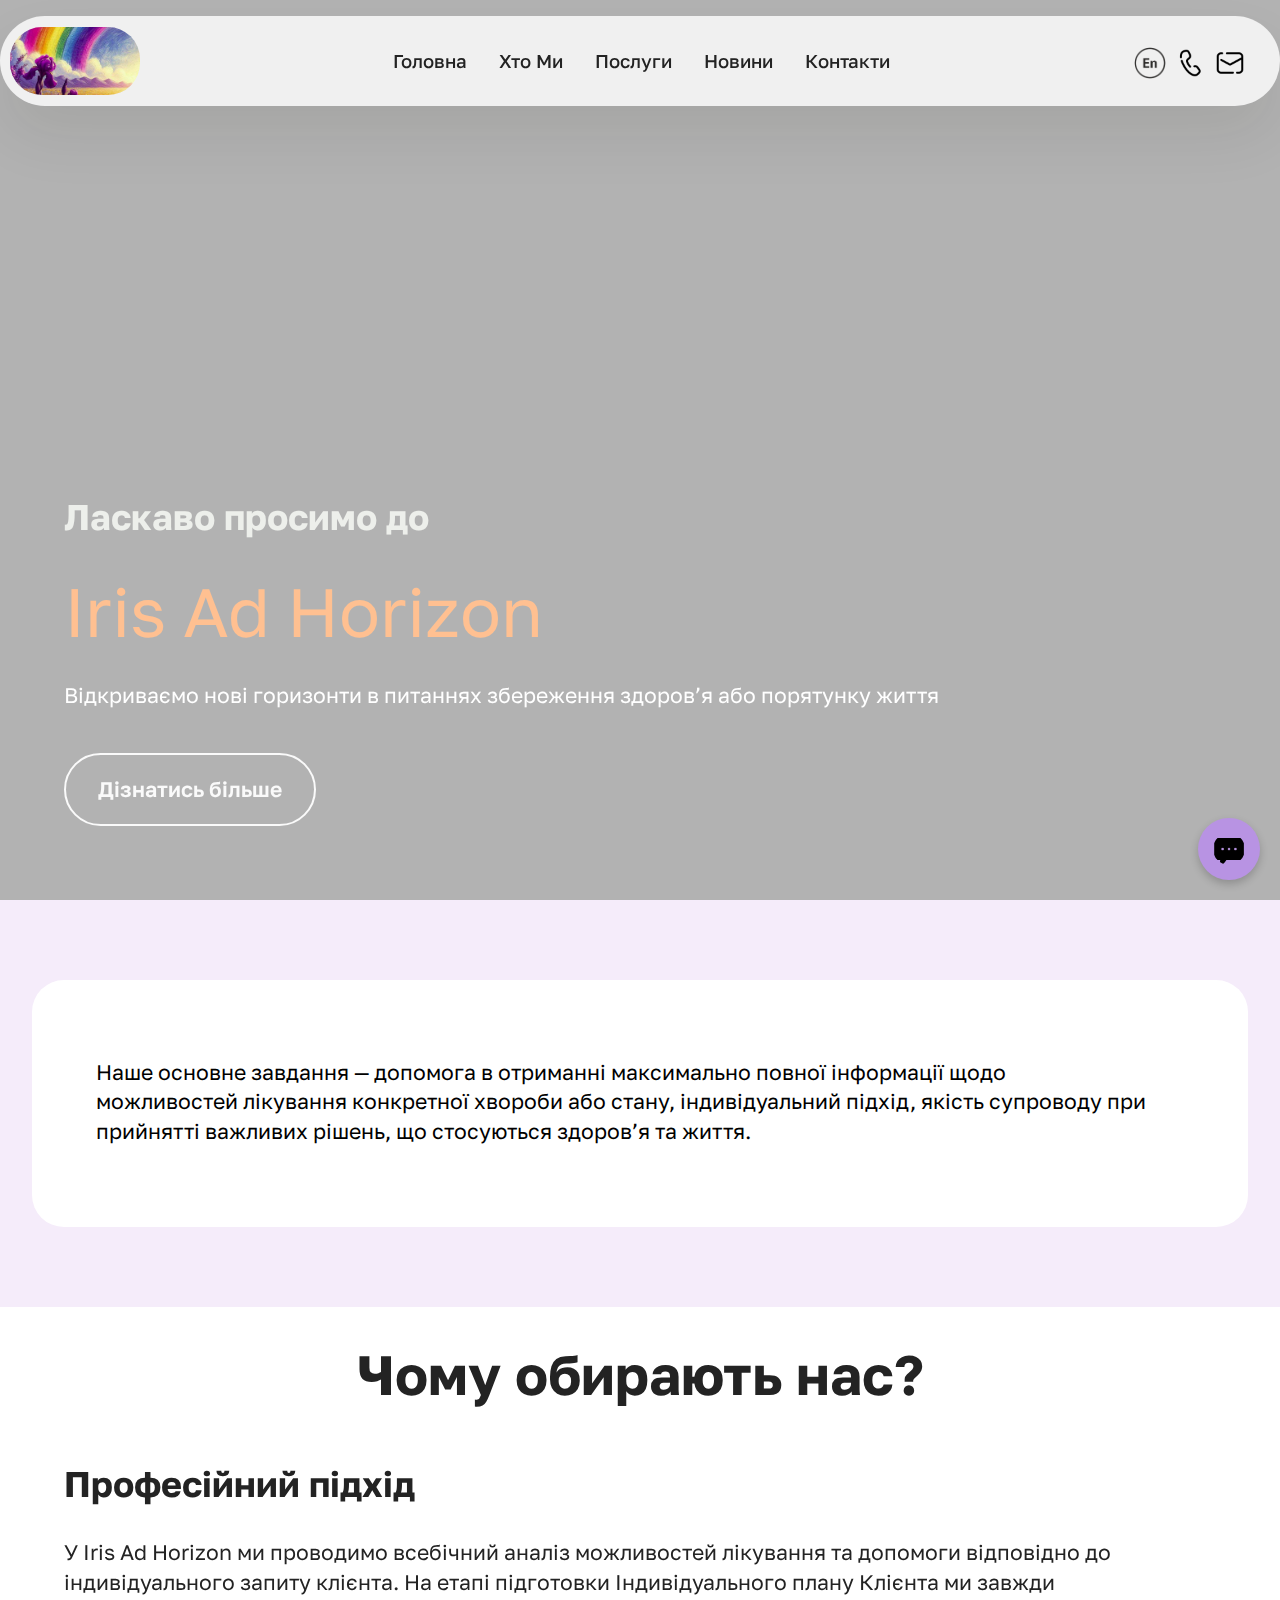
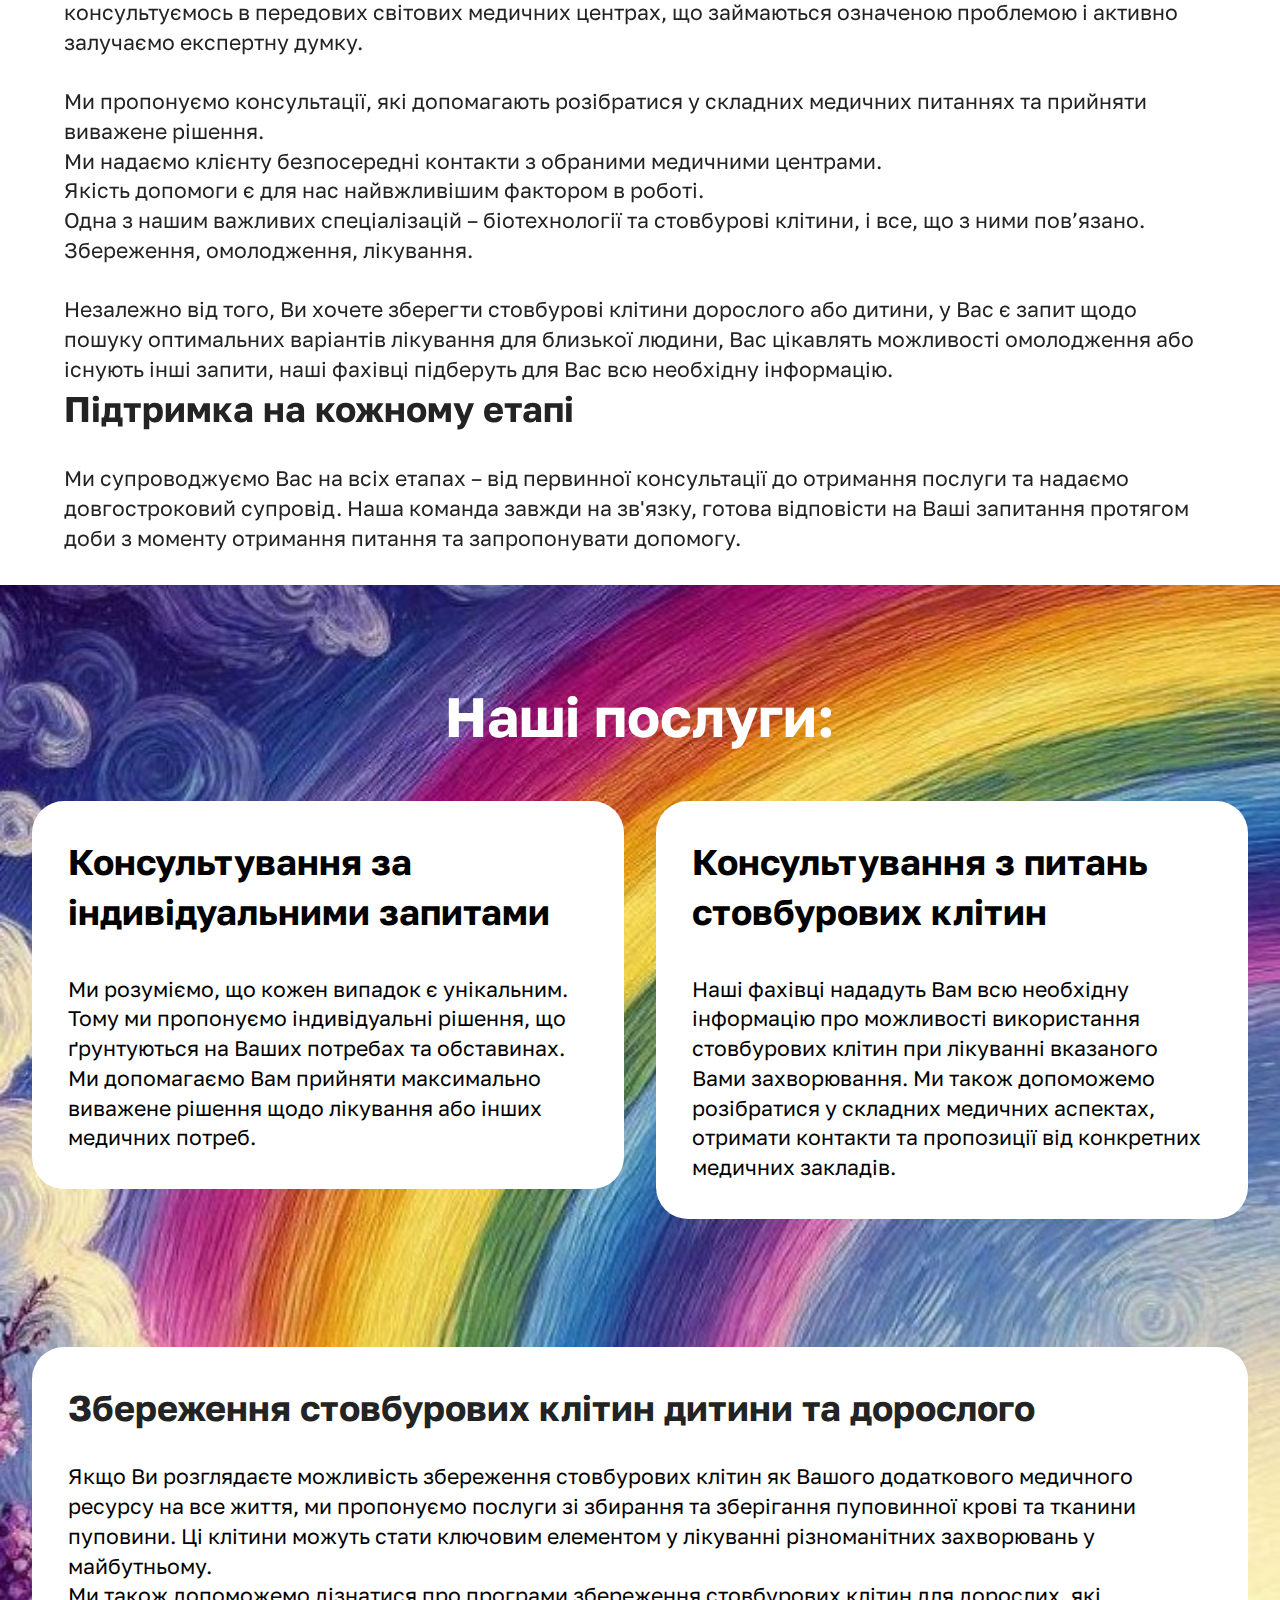
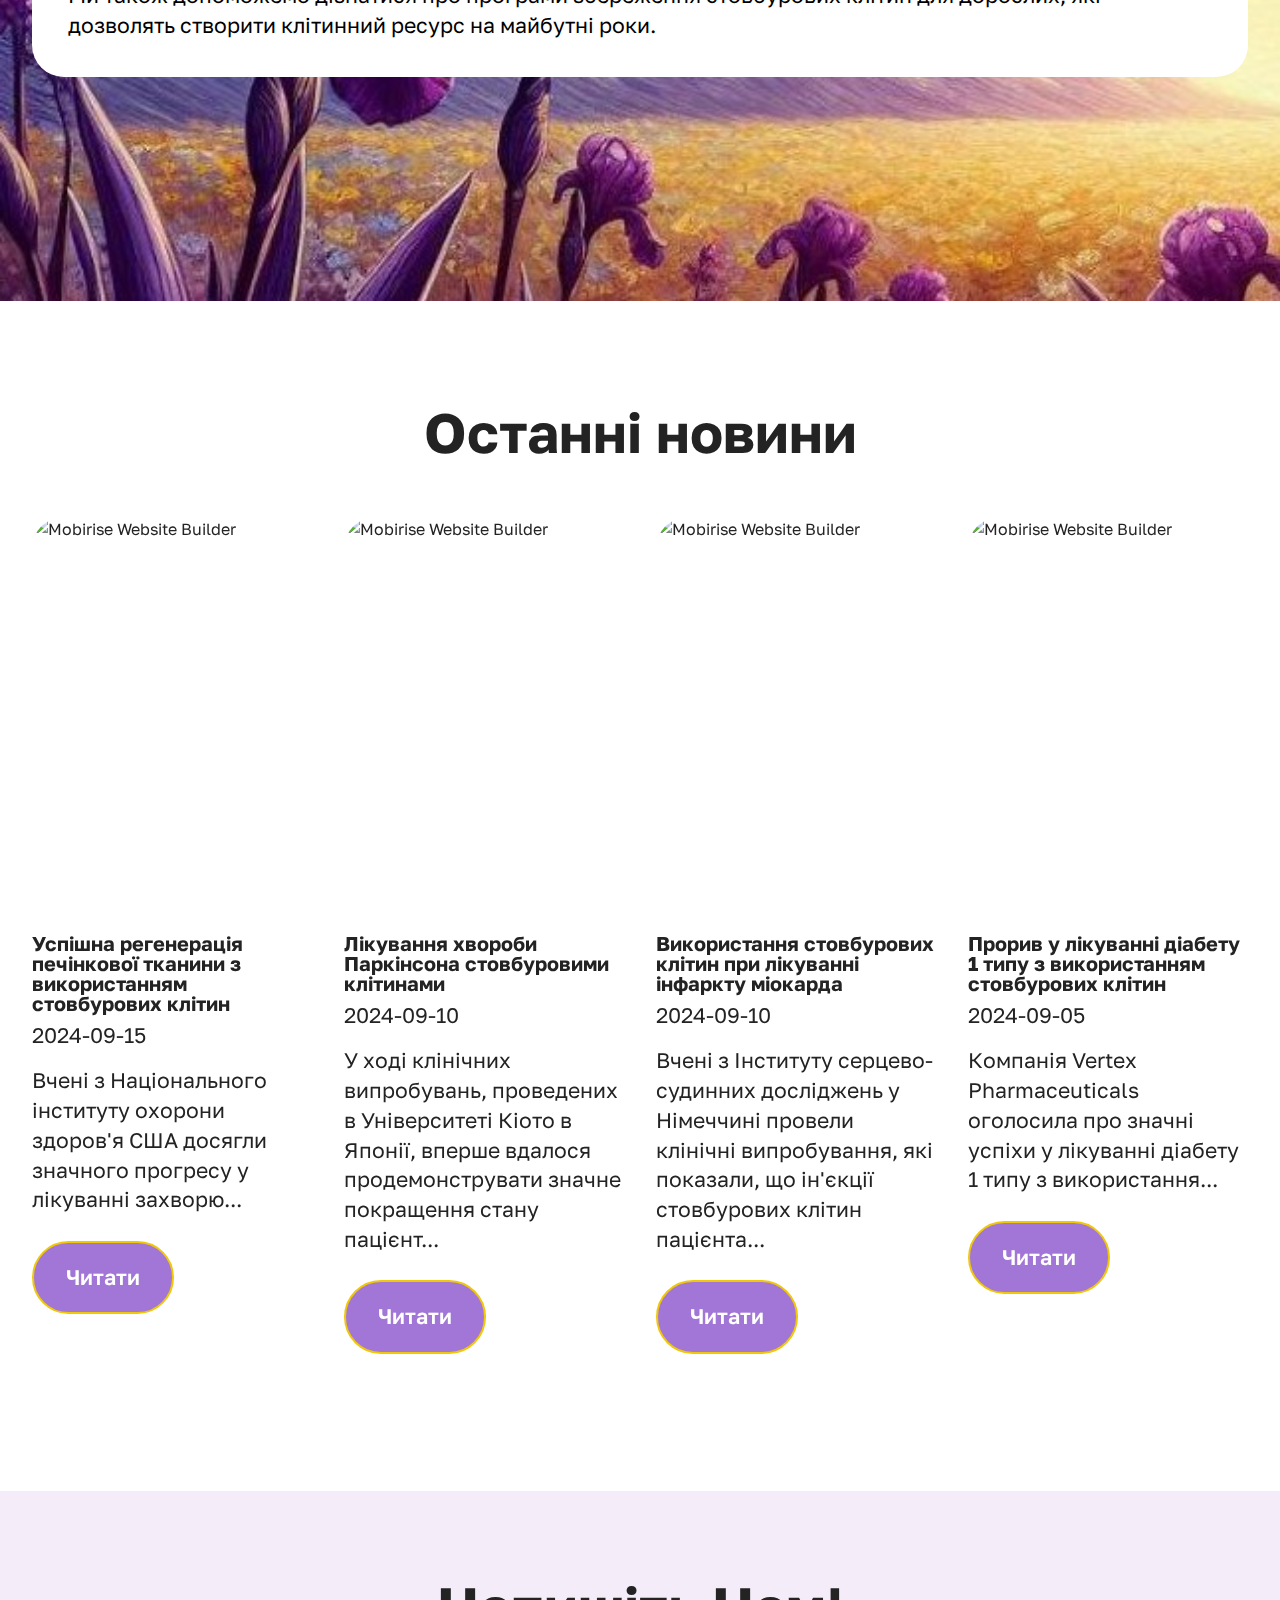
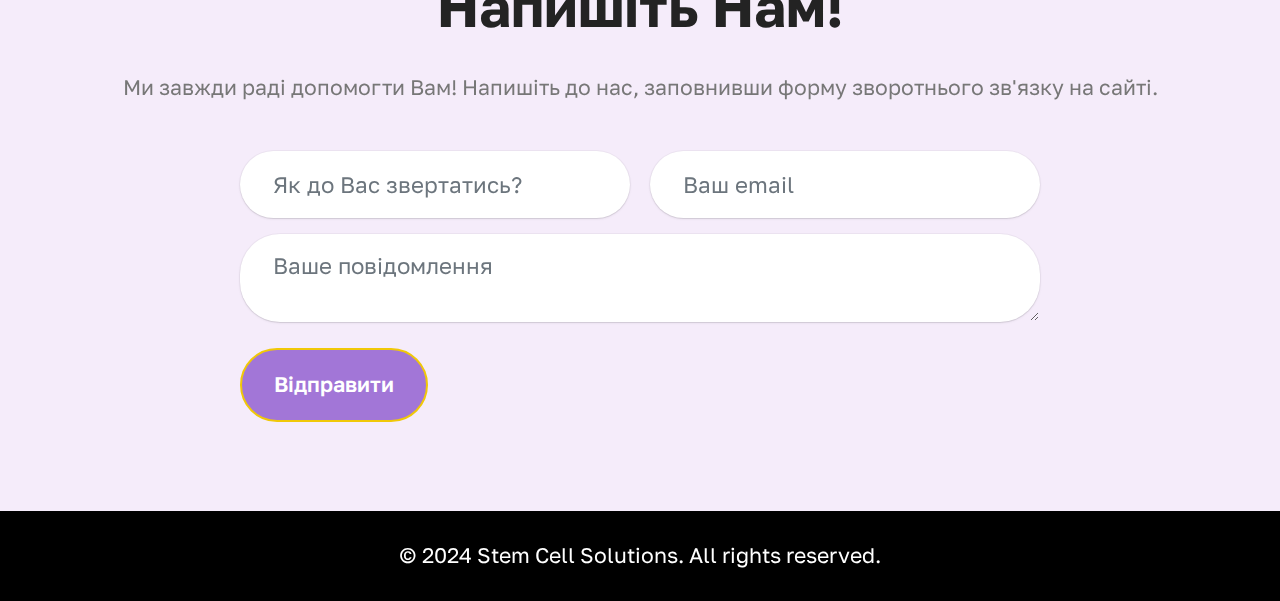
==== commit 87bfdd31: "Update index.html" ====
--- a/index.html
+++ b/index.html
@@ -144,7 +144,7 @@
   </div>
 </section>
 
-<section data-bs-version="5.1" class="features032 .cid-uoF4M8Fam5" id="features032-1" style="padding: 7em;">
+<section data-bs-version="5.1" class="features032 .cid-uoF4M8Fam5" id="features032-1" style="padding: 2em;">
 
     <div class="mbr-overlay" style="opacity: 0.5; background-color: rgb(255, 255, 255);"></div>
   <div class="container">
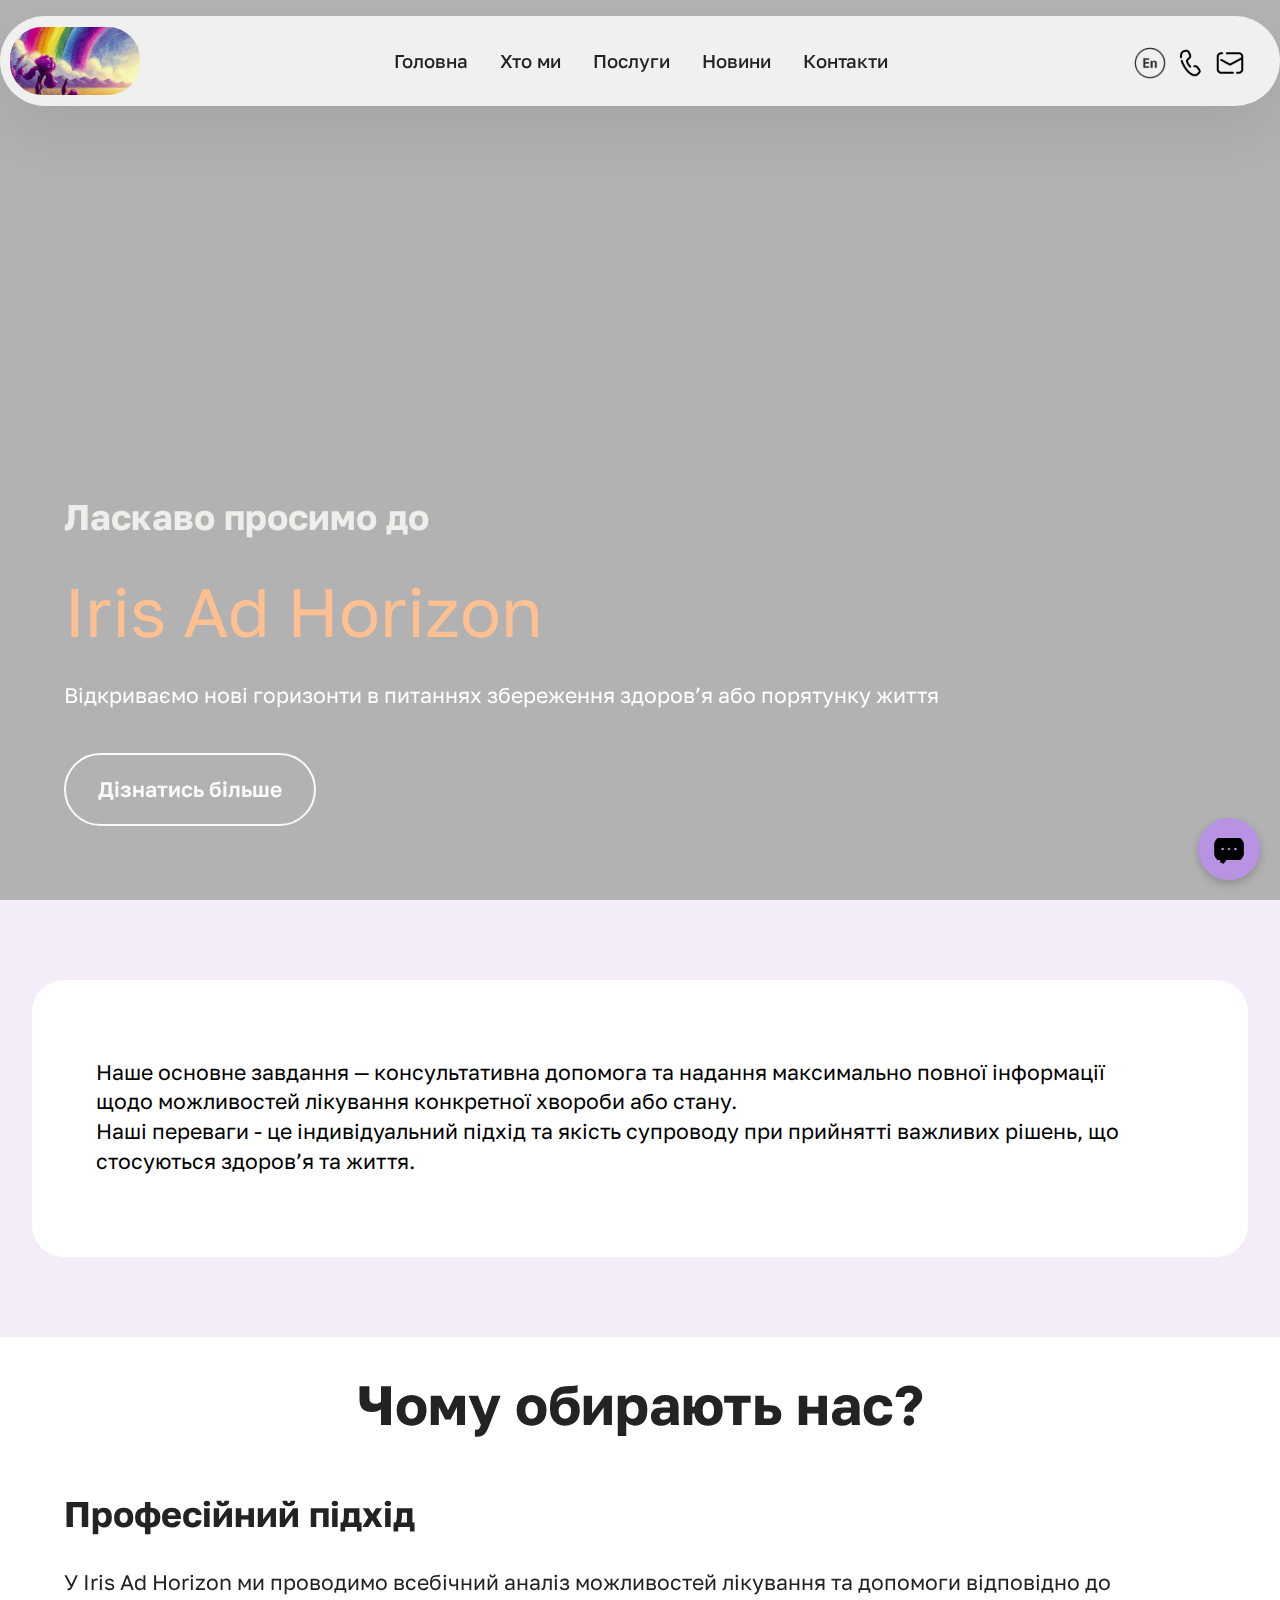
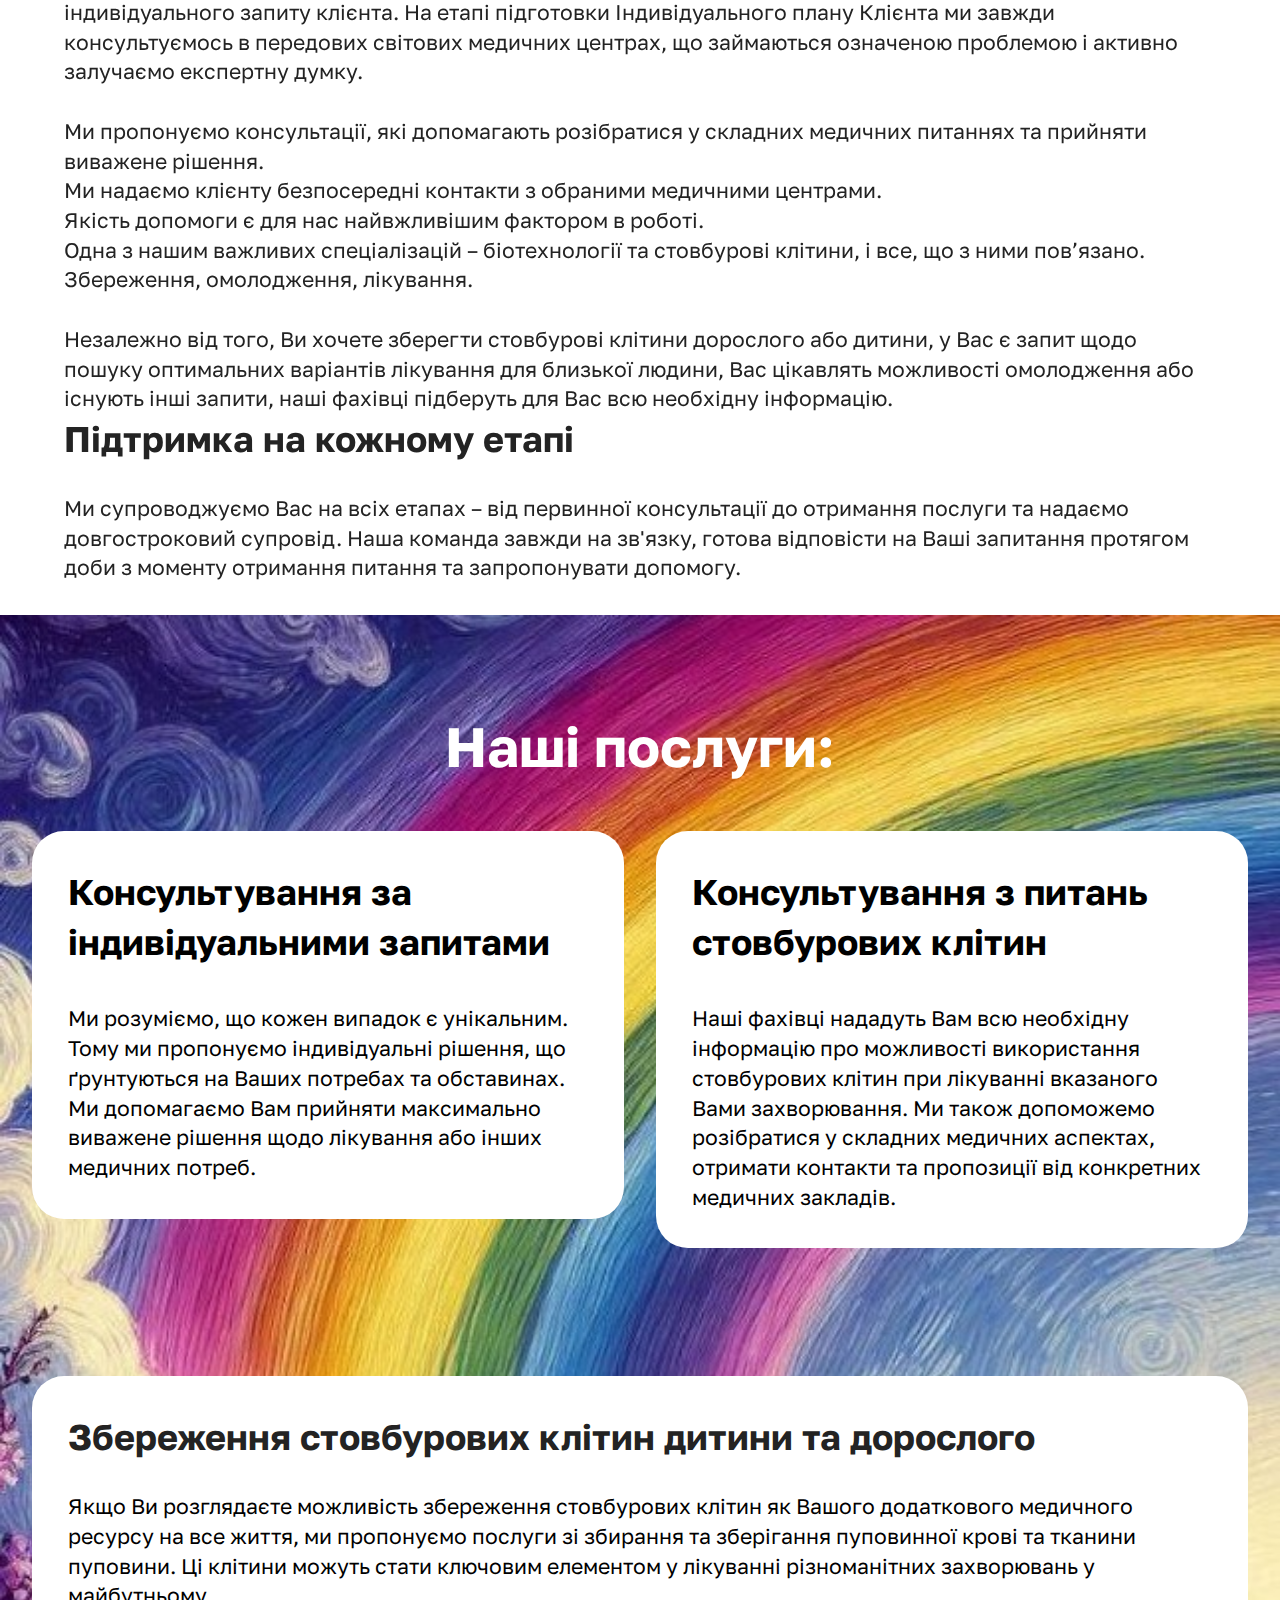
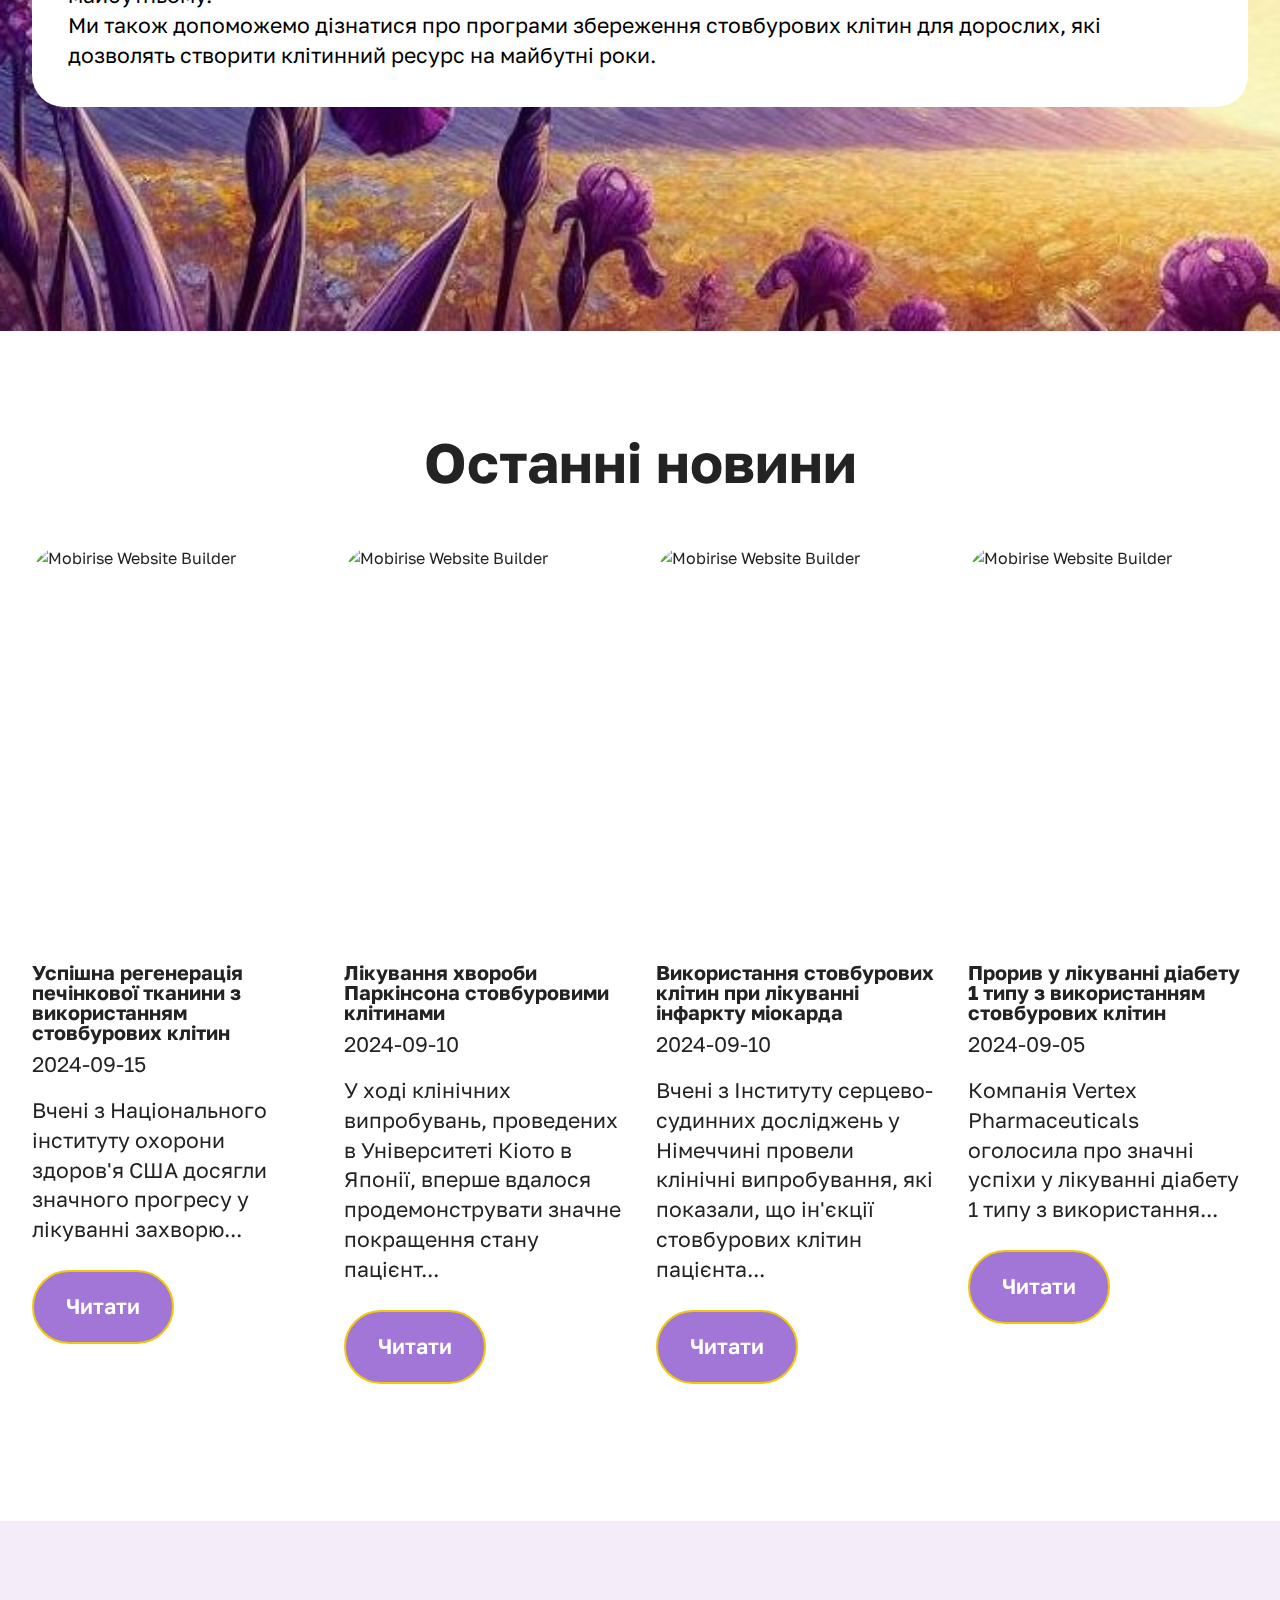
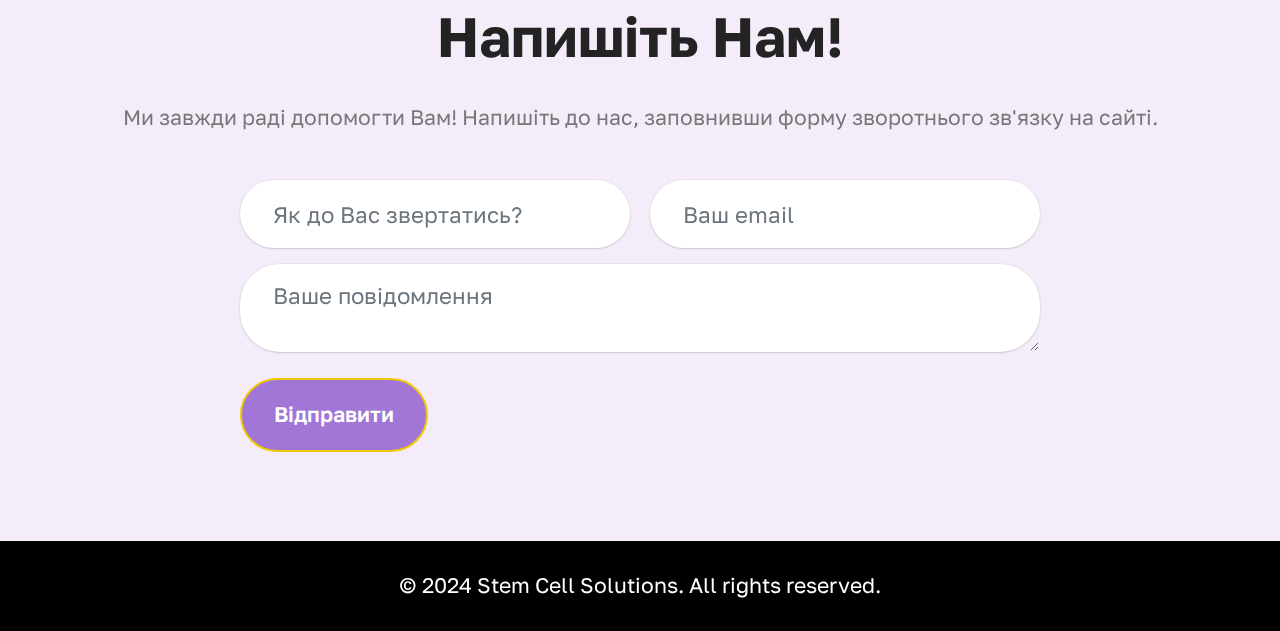
==== commit 8285bb94: "Update text in index.html" ====
--- a/index.html
+++ b/index.html
@@ -67,7 +67,7 @@
                                                 <a class="nav-link link text-black display-4" href="index.html">Головна</a>
                                         </li>
                                         <li class="nav-item">
-                                                <a class="nav-link link text-black display-4" href="about_us.html" aria-expanded="false">Хто Ми<br></a>
+                                                <a class="nav-link link text-black display-4" href="about_us.html" aria-expanded="false">Хто ми<br></a>
                                         </li>
                                         <li class="nav-item">
                                                 <a class="nav-link link text-black display-4" href="price.html">Послуги</a>
@@ -132,7 +132,7 @@
             <div class="item features-without-image col-12">
               <div class="item-wrapper">
 
-                <p class="mbr-text mbr-fonts-style display-7"><br>Наше основне завдання — допомога в отриманні максимально повної інформації щодо можливостей лікування конкретної хвороби або стану, індивідуальний підхід, якість  супроводу при прийнятті важливих рішень, що стосуються здоров’я та життя. </p>
+                <p class="mbr-text mbr-fonts-style display-7"><br>Наше основне завдання — консультативна допомога та надання максимально повної інформації щодо можливостей лікування конкретної хвороби або стану. <br> Наші переваги - це індивідуальний підхід та якість  супроводу при прийнятті важливих рішень, що стосуються здоров’я та життя. </p>
               </div>
             </div>
 
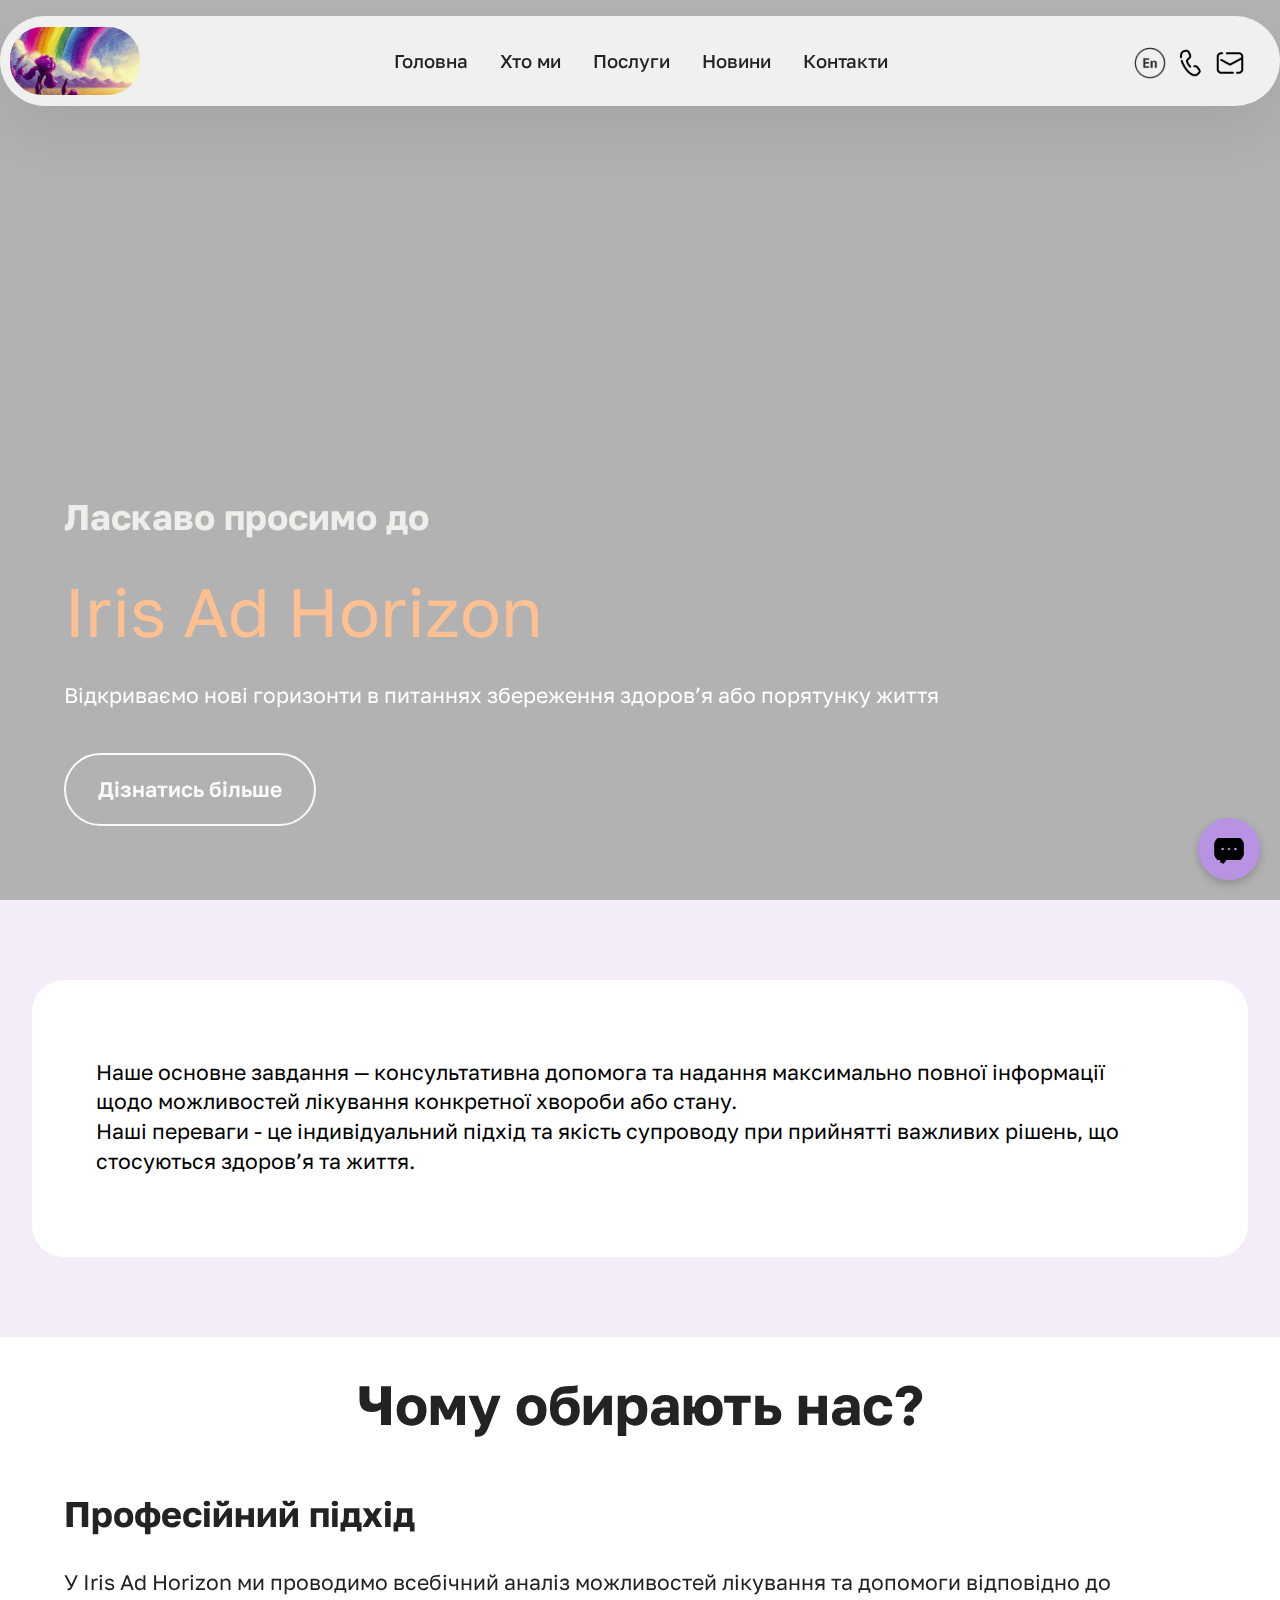
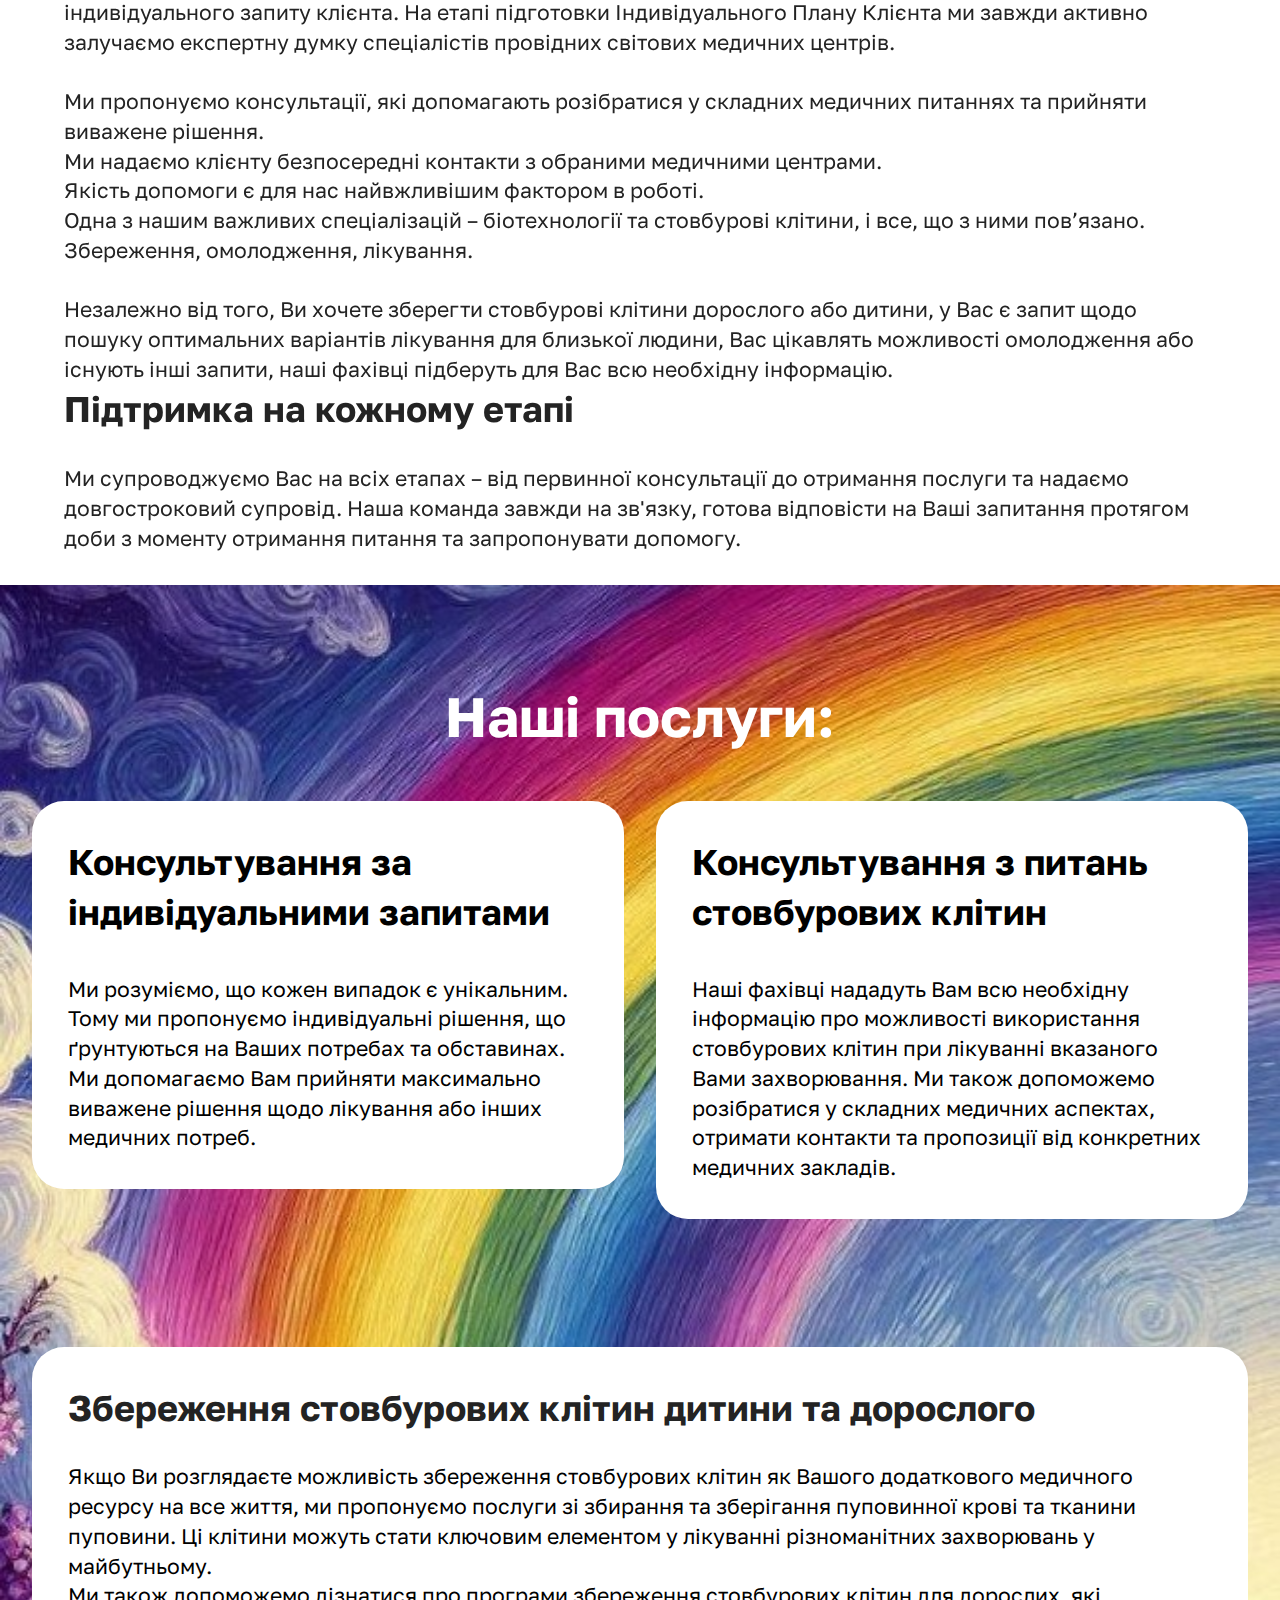
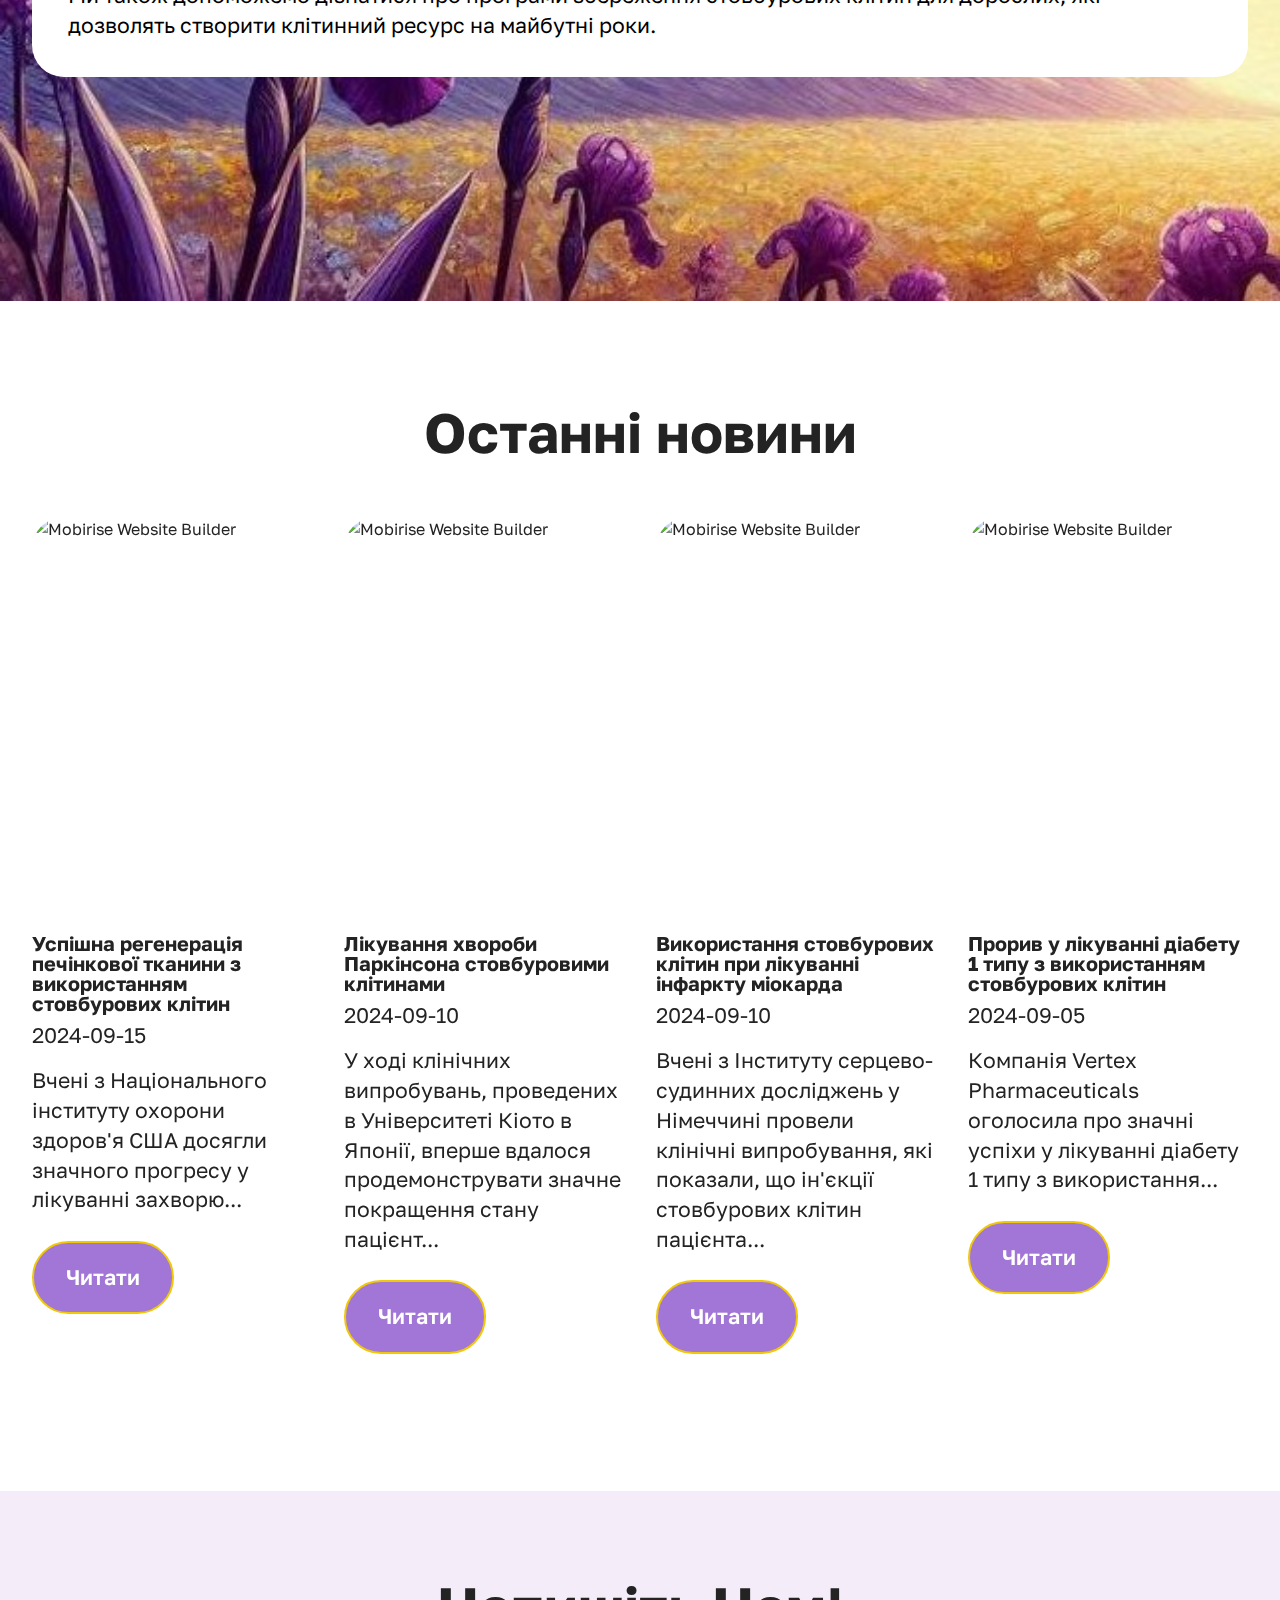
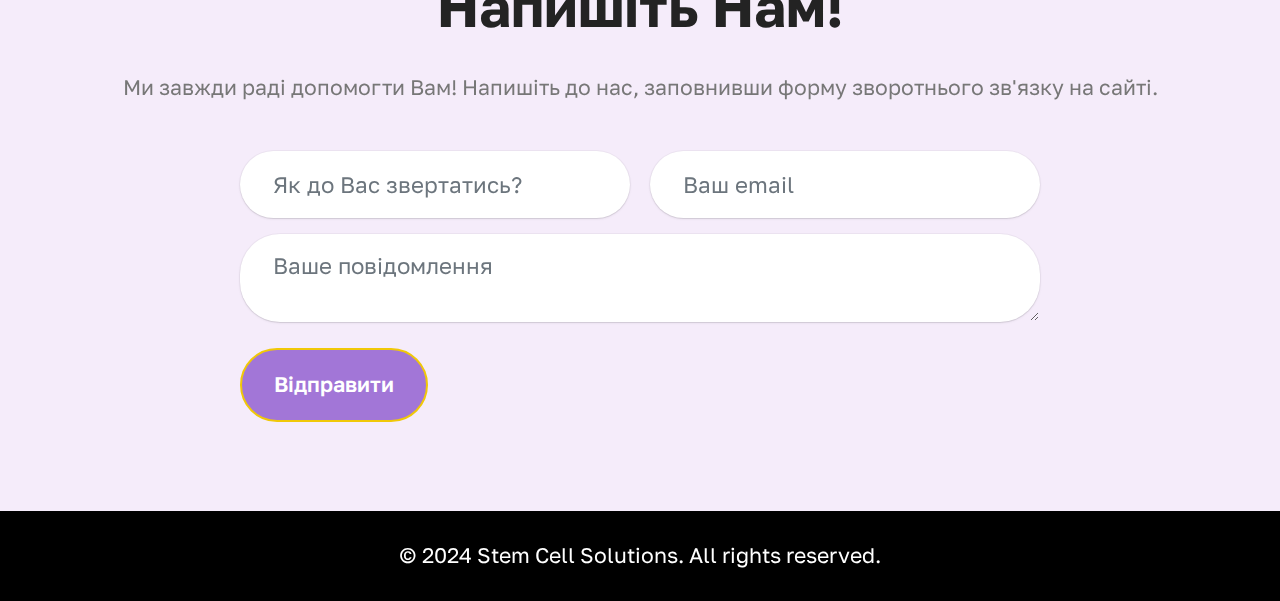
==== commit 71fbfe49: "Update  text in  index.html" ====
--- a/index.html
+++ b/index.html
@@ -159,7 +159,7 @@
           <div class="card-box align-left">
 
                <h6 class="panel-title-edit mbr-semibold mbr-fonts-style mb-0 display-5"><b>Професійний підхід</b></h6>
-               <p class="card-text mbr-fonts-style display-7"><br> У Iris Ad Horizon ми проводимо всебічний аналіз можливостей лікування та допомоги відповідно до індивідуального запиту клієнта. На етапі підготовки Індивідуального плану Клієнта ми завжди консультуємось в передових світових медичних центрах, що займаються означеною проблемою і активно залучаємо експертну думку.<br>
+               <p class="card-text mbr-fonts-style display-7"><br> У Iris Ad Horizon ми проводимо всебічний аналіз можливостей лікування та допомоги відповідно до індивідуального запиту клієнта. На етапі підготовки Індивідуального Плану Клієнта ми завжди активно залучаємо експертну думку спеціалістів провідних світових медичних центрів.<br>
 <br>Ми пропонуємо консультації, які допомагають  розібратися у складних медичних питаннях та прийняти виважене рішення.<br>
 Ми надаємо клієнту безпосередні контакти з обраними медичними центрами.<br>
  Якість допомоги є для нас найвжливішим фактором в роботі.<br>
